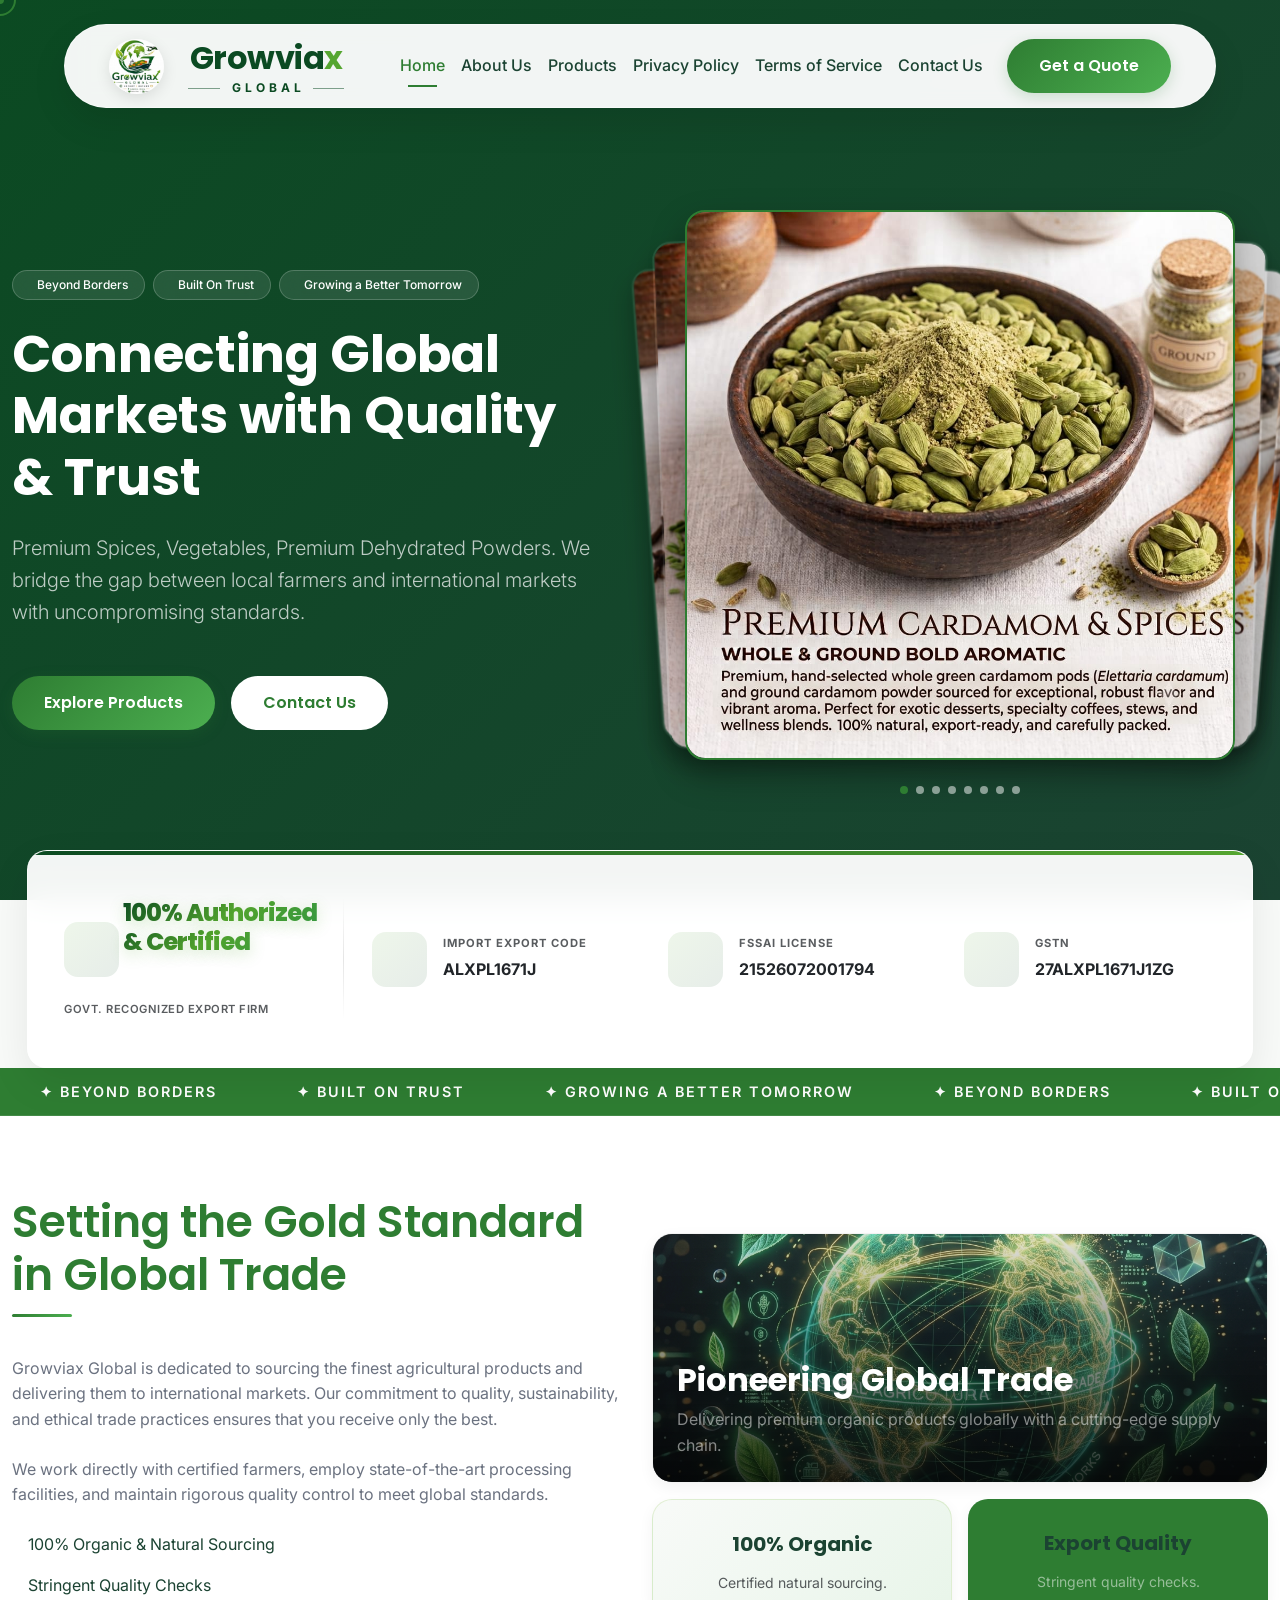
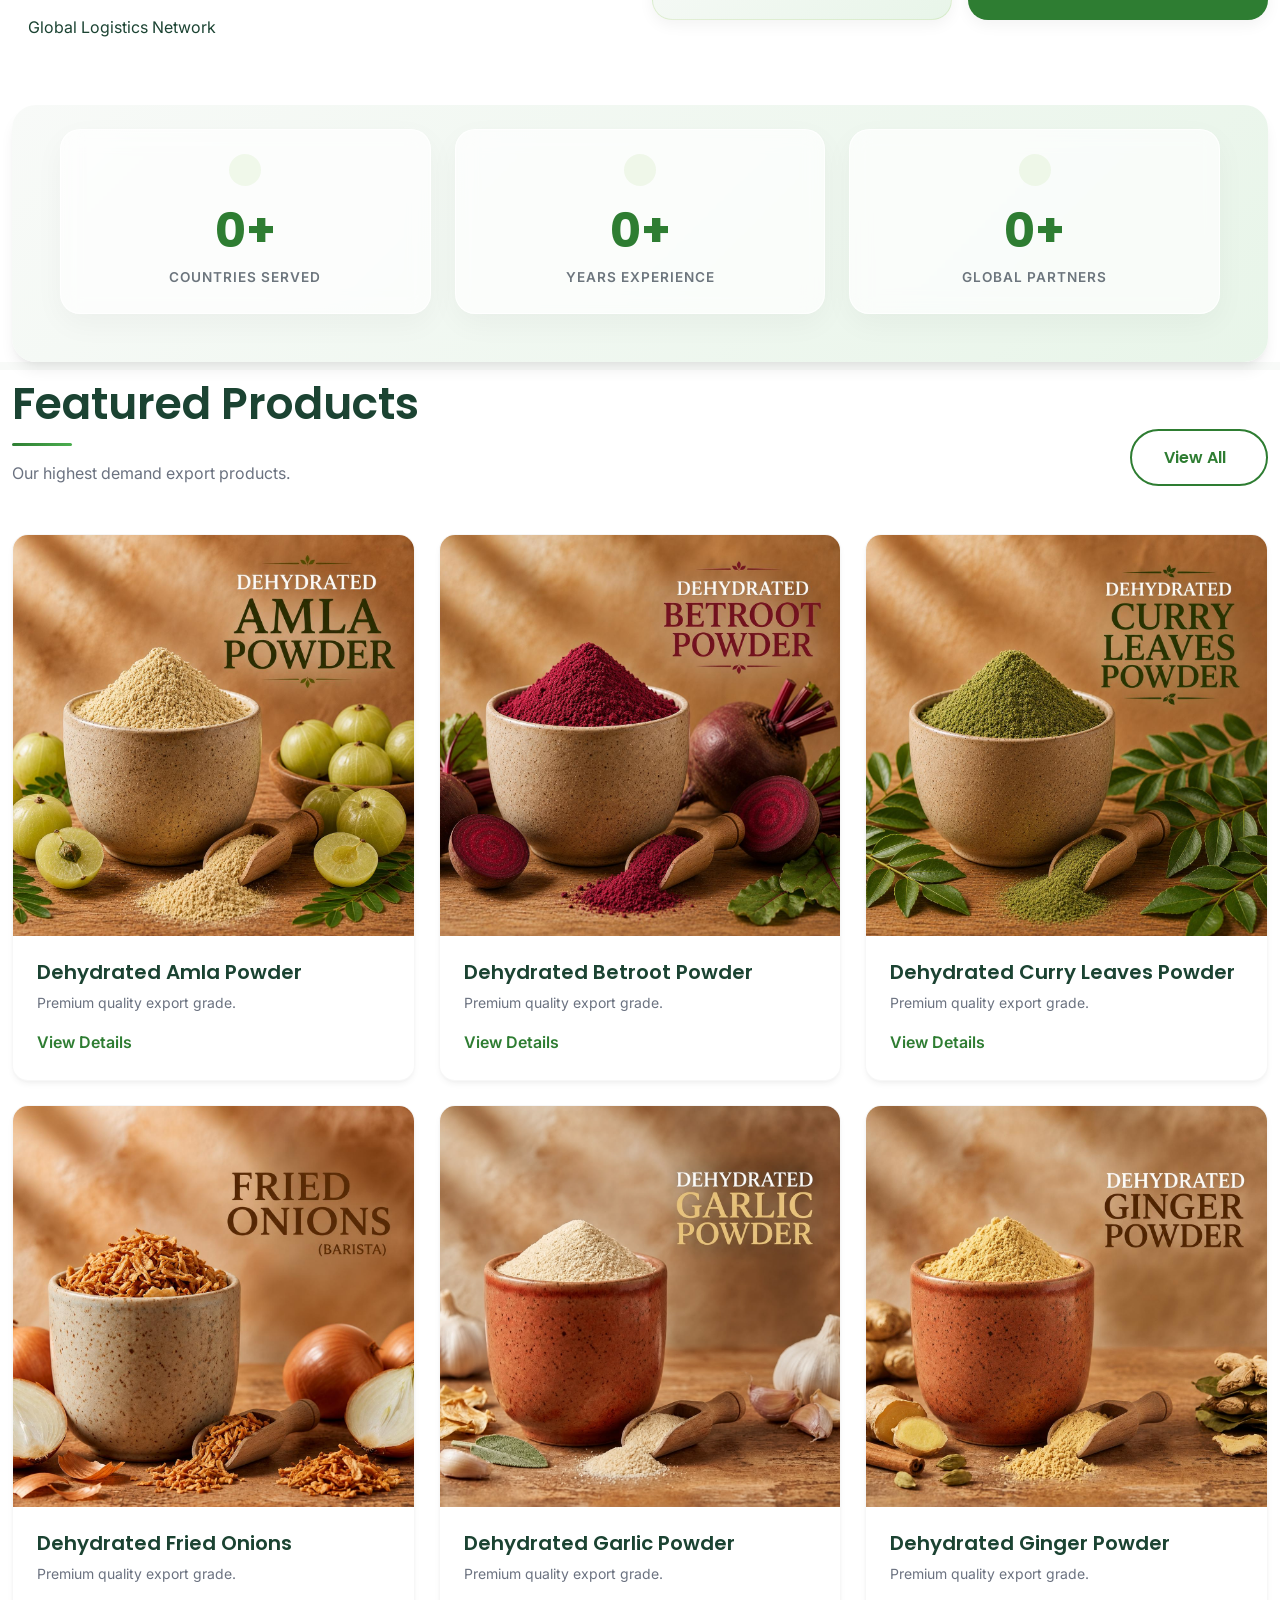
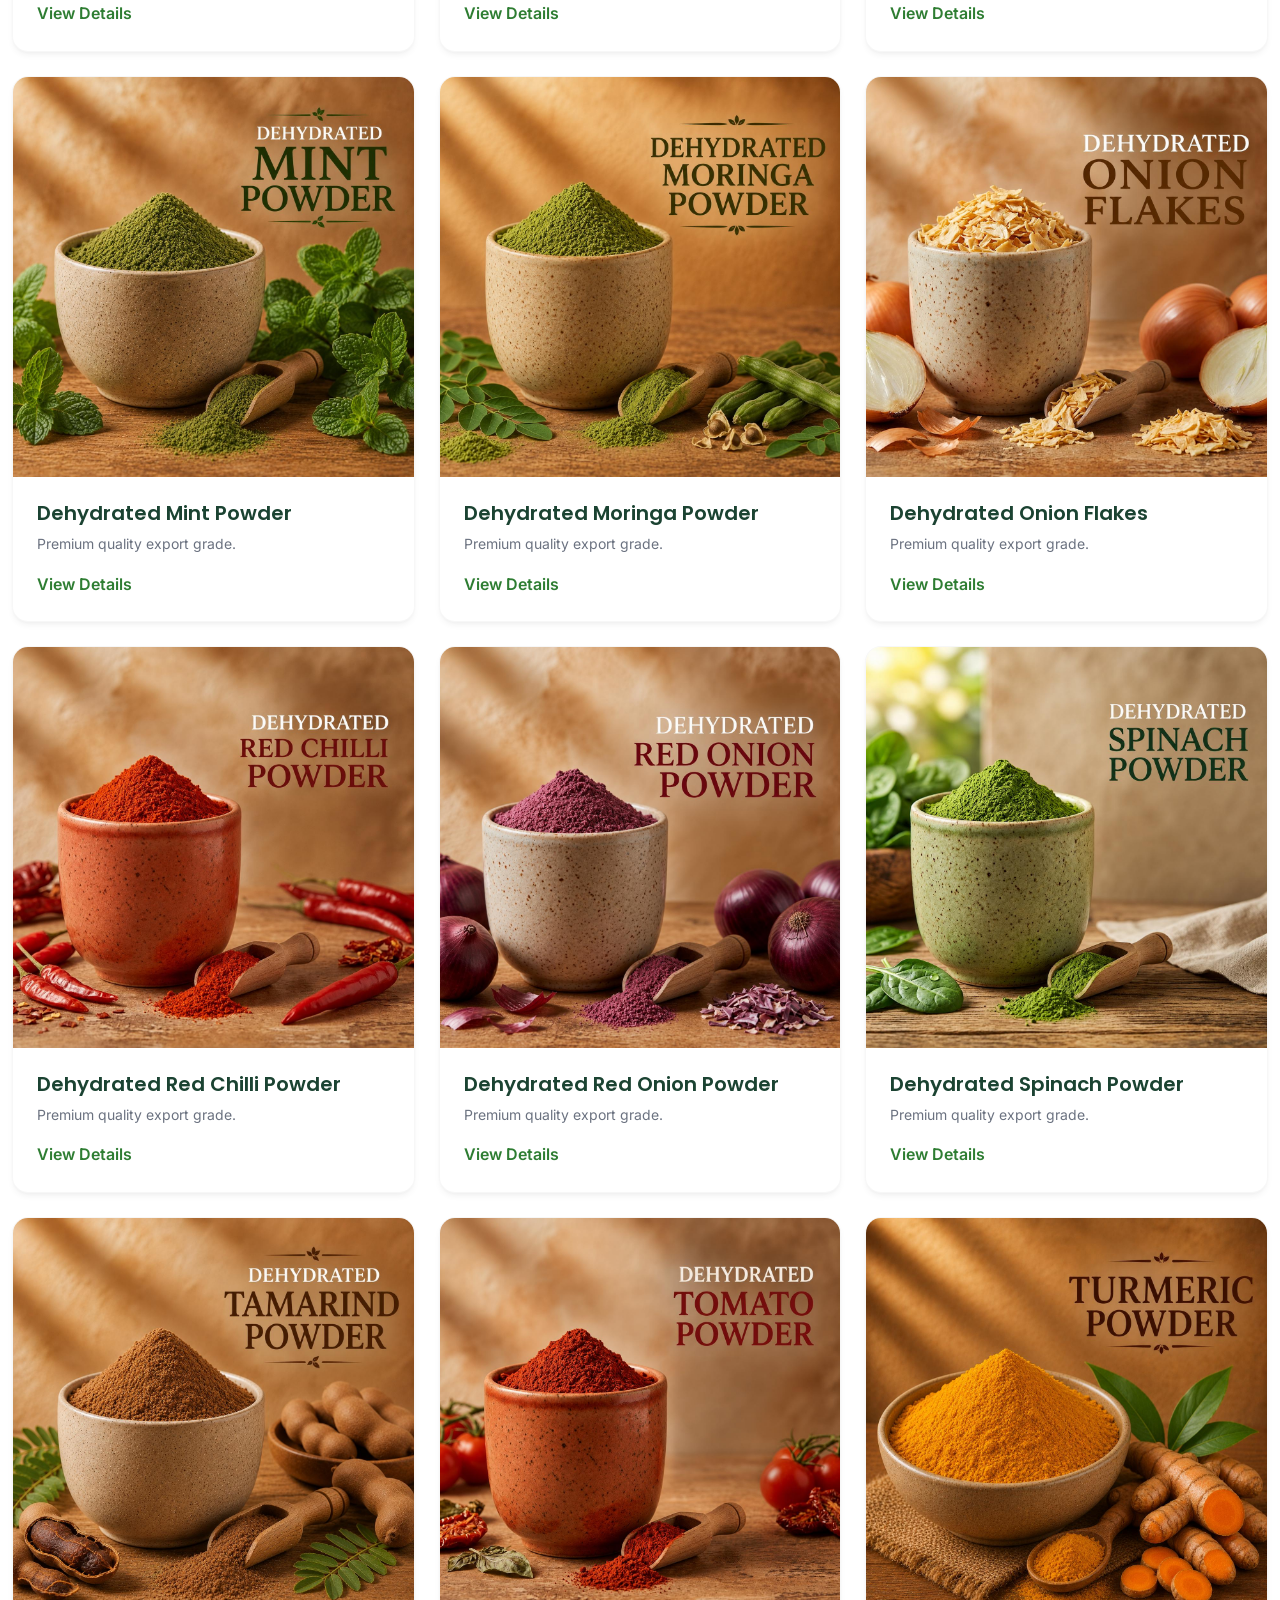
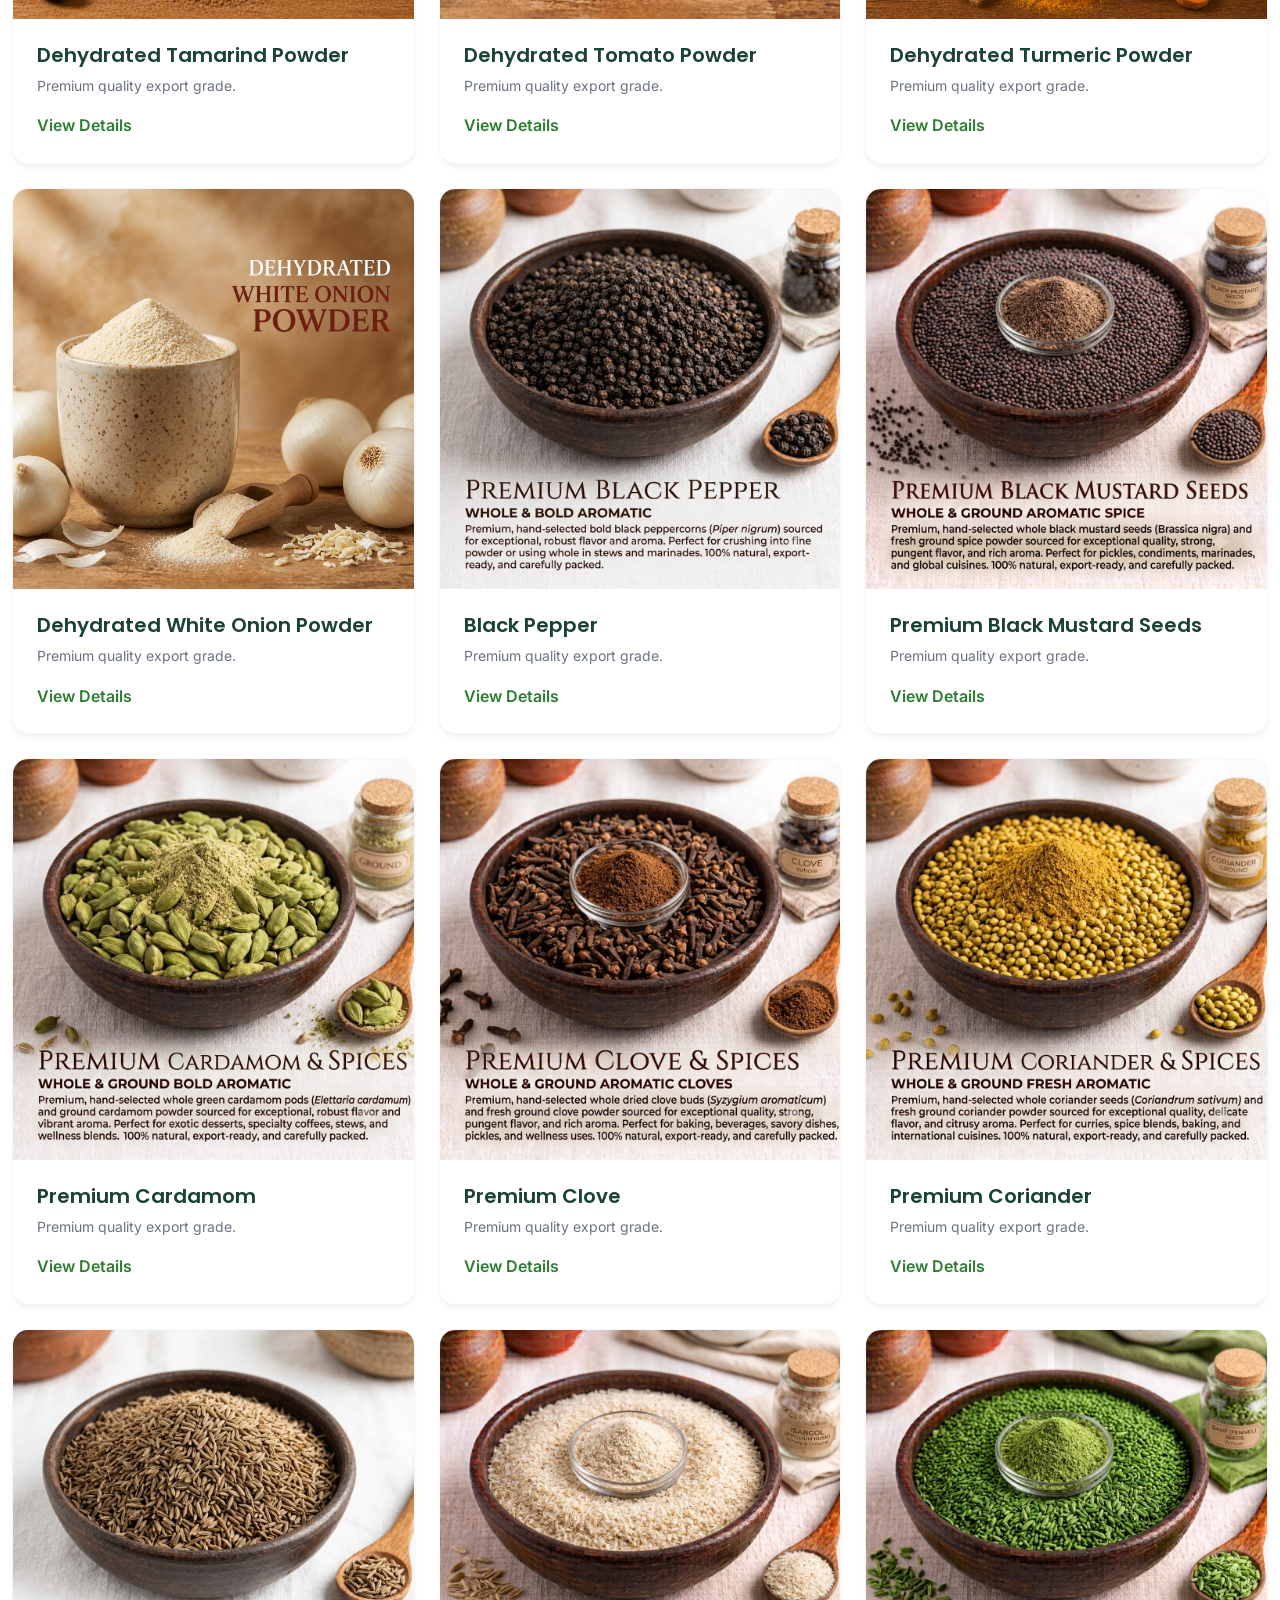
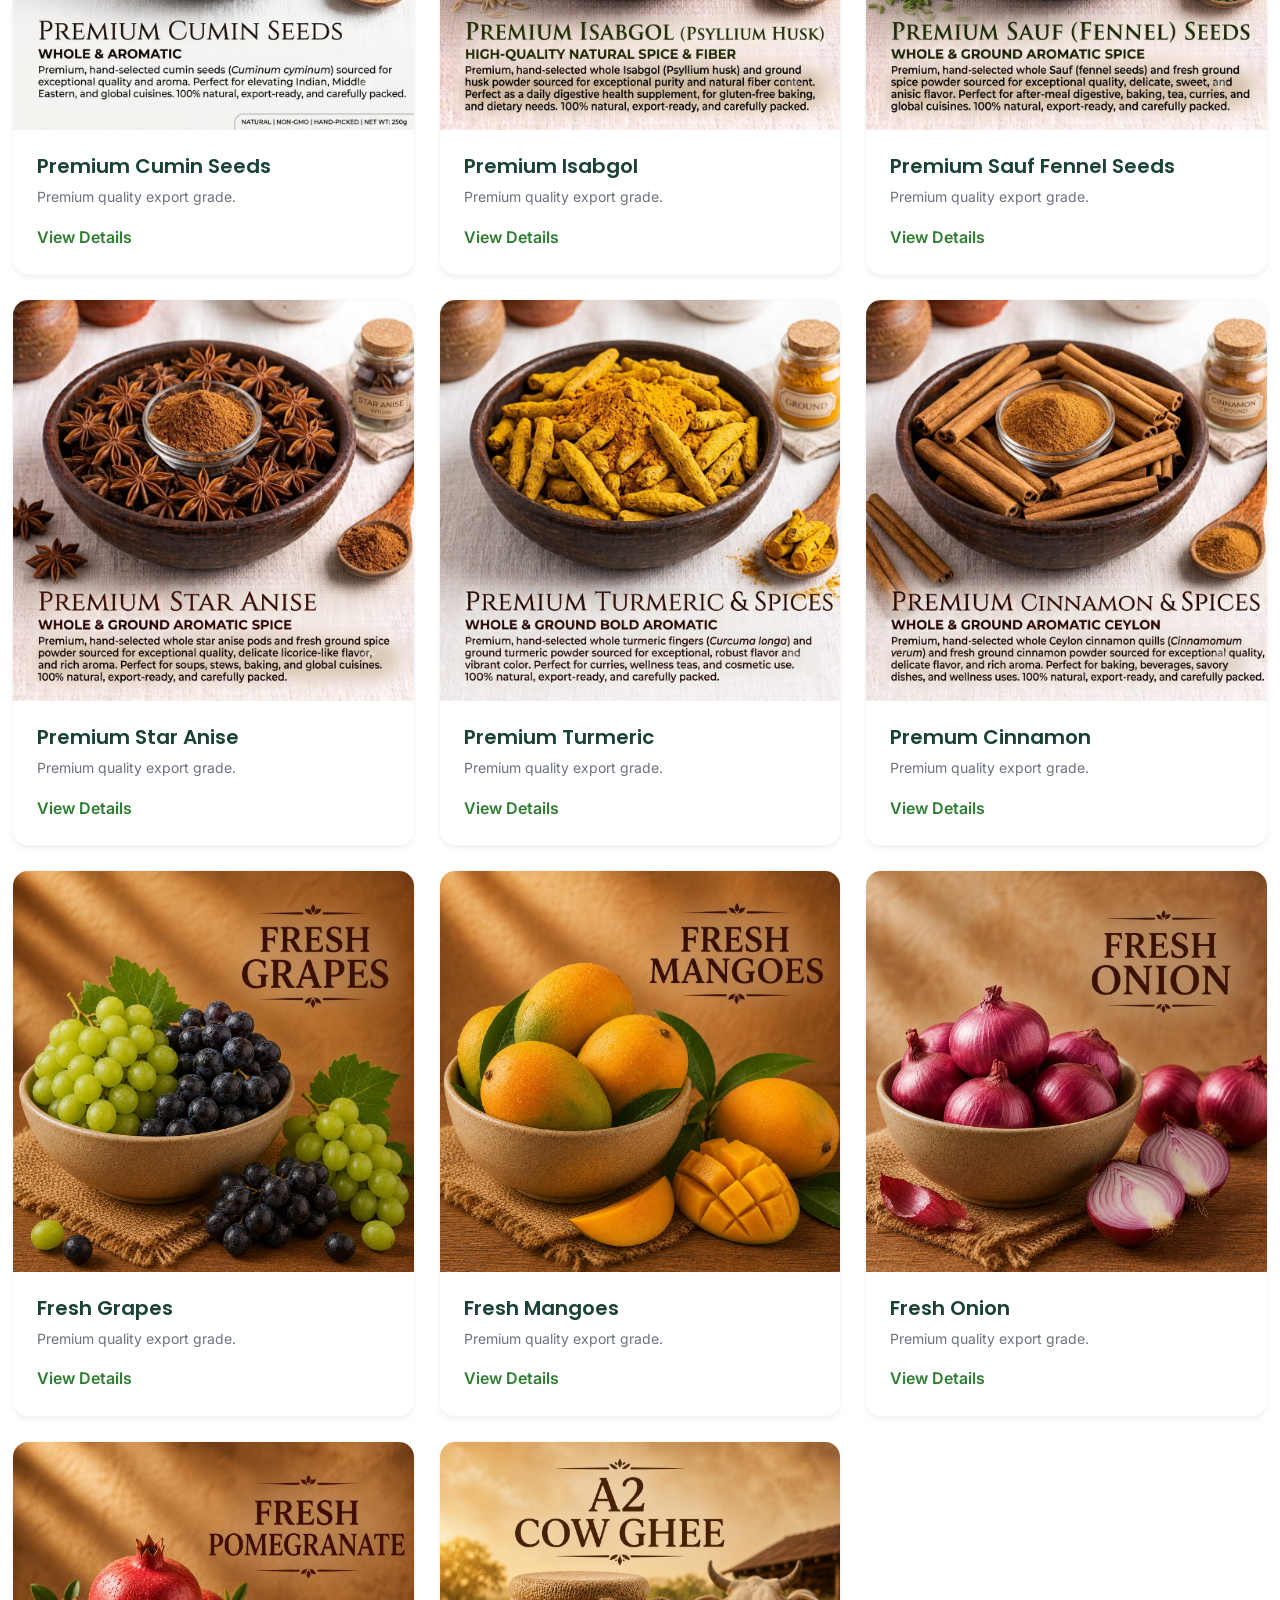
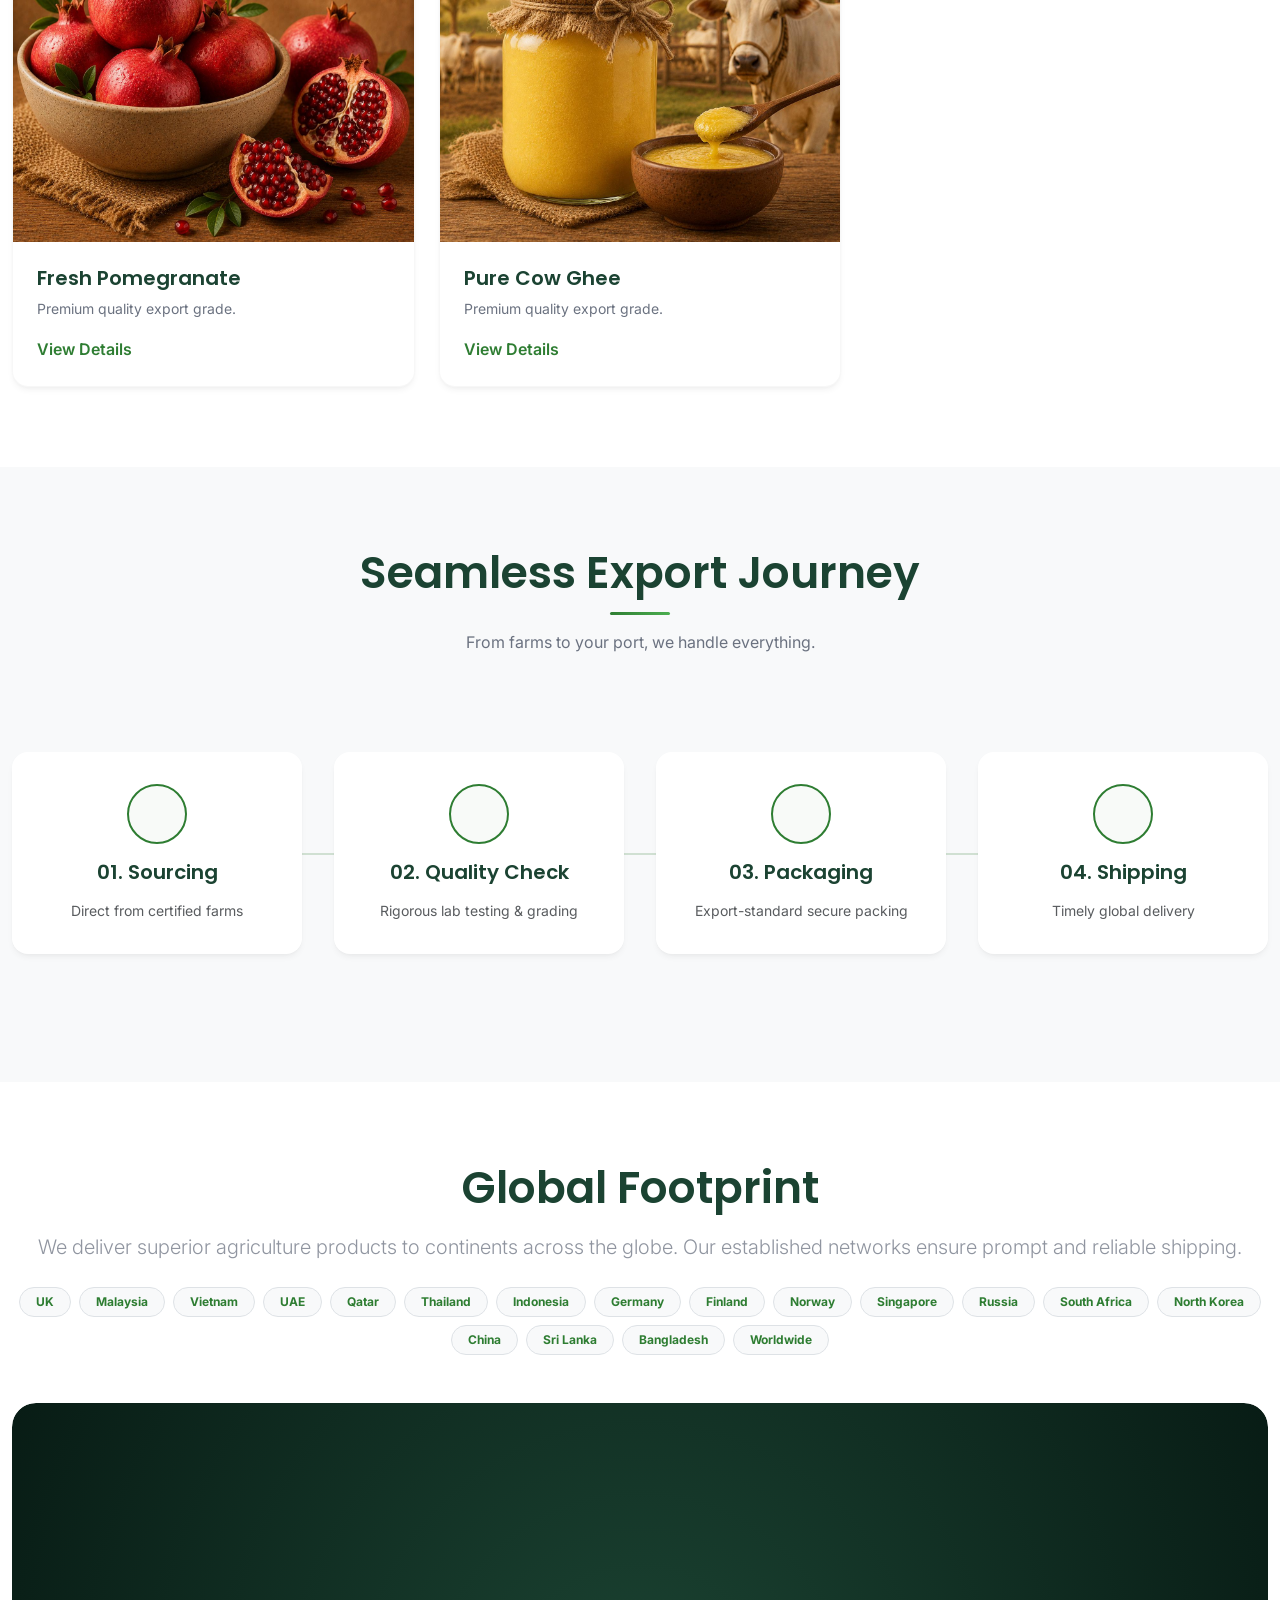
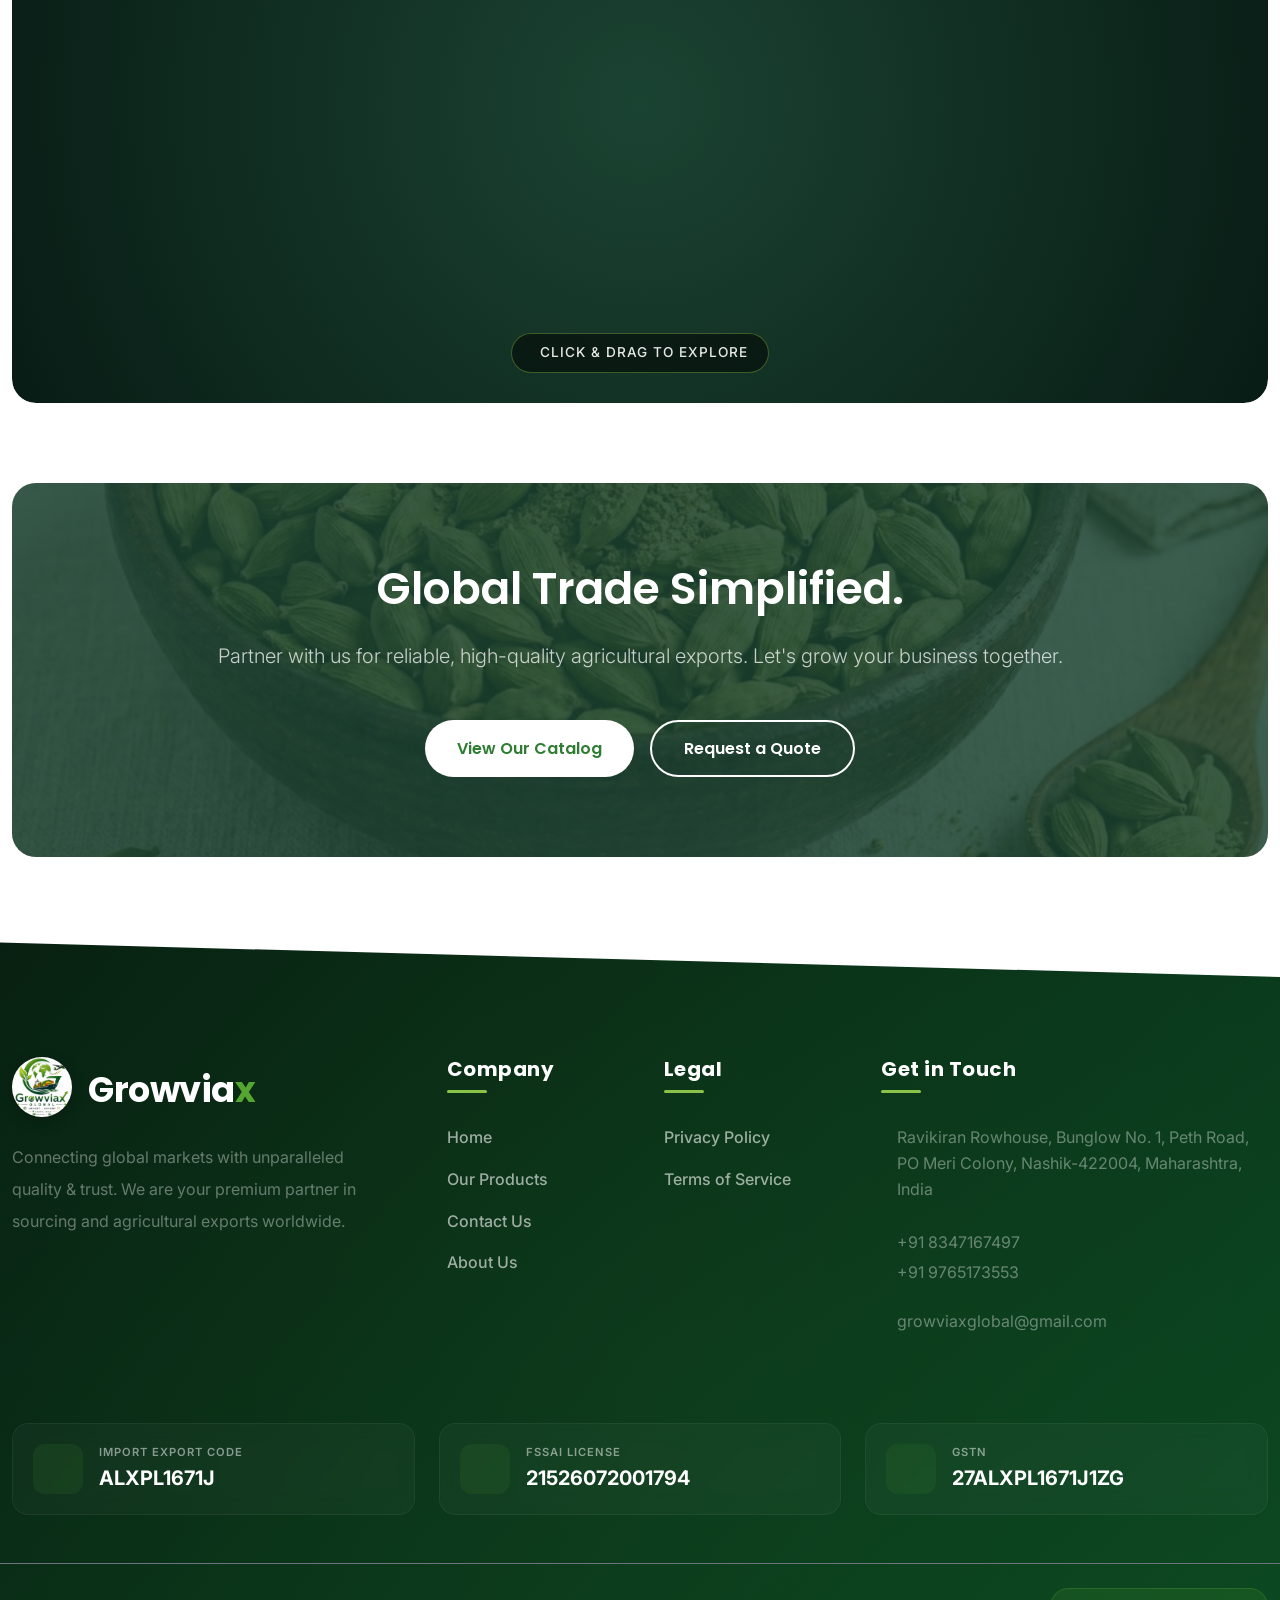
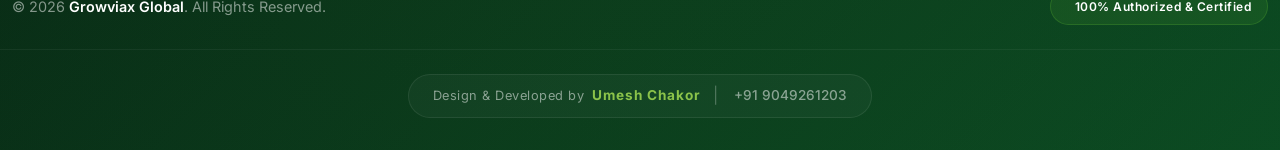
==== index.html @ 52f23d36 "Update product sorting by category, fix responsive footer badges and email button overflow" ====
<!DOCTYPE html>
<html lang="en">

<head>
    <meta charset="UTF-8">
    <meta name="viewport" content="width=device-width, initial-scale=1.0">

    <!-- SEO Meta Tags -->
    <title>Growviax Global - Premium Agricultural Exports | Spices, Dehydrated Products & Dairy</title>
    <meta name="description"
        content="Growviax Global is a premium international corporate export company specializing in high-quality Spices, Honey, Vegetables, Dairy, and Fresh Produce. Connecting global markets with trust.">
    <meta name="keywords"
        content="Export, Spices, Dehydrated Onion, Garlic Powder, Honey, Vegetables, Fresh Produce, Global Trade, Growviax Global, India Export">
    <meta name="author" content="Growviax Global">
    <meta name="robots" content="index, follow, max-image-preview:large, max-snippet:-1, max-video-preview:-1">
    <meta name="language" content="English">
    <link rel="canonical" href="https://www.growviax.com/">

    <!-- Open Graph / Facebook -->
    <meta property="og:type" content="website">
    <meta property="og:url" content="https://www.growviax.com/">
    <meta property="og:title"
        content="Growviax Global - Premium Agricultural Exports | Spices, Dehydrated Products & Dairy">
    <meta property="og:description"
        content="Growviax Global is a premium international corporate export company specializing in high-quality Spices, Honey, Vegetables, Dairy, and Fresh Produce. Connecting global markets with trust.">
    <meta property="og:image" content="https://www.growviax.com/images/logo.jpeg">
    <meta property="og:site_name" content="Growviax Global">

    <!-- Twitter -->
    <meta name="twitter:card" content="summary_large_image">
    <meta name="twitter:url" content="https://www.growviax.com/">
    <meta name="twitter:title"
        content="Growviax Global - Premium Agricultural Exports | Spices, Dehydrated Products & Dairy">
    <meta name="twitter:description"
        content="Growviax Global is a premium international corporate export company specializing in high-quality Spices, Honey, Vegetables, Dairy, and Fresh Produce. Connecting global markets with trust.">
    <meta name="twitter:image" content="https://www.growviax.com/images/logo.jpeg">
    <!-- Favicon placeholder -->
    <link rel="icon" href="images/logo.jpeg" type="image/jpeg">

    <!-- Bootstrap 5 CSS -->
    <link href="https://cdn.jsdelivr.net/npm/bootstrap@5.3.2/dist/css/bootstrap.min.css" rel="stylesheet">

    <!-- FontAwesome / Phosphor Icons -->
    <script src="https://unpkg.com/@phosphor-icons/web"></script>

    <!-- Library CSS -->
    <link rel="stylesheet" href="https://unpkg.com/aos@next/dist/aos.css" />
    <link rel="stylesheet" href="https://cdn.jsdelivr.net/npm/swiper@11/swiper-bundle.min.css" />
    <link rel="stylesheet" href="https://cdn.jsdelivr.net/npm/glightbox/dist/css/glightbox.min.css" />

    <!-- Custom CSS -->
    <link rel="stylesheet" href="css/style.css">
    <link rel="stylesheet" href="css/components.css">
    <link rel="stylesheet" href="css/responsive.css">

    <!-- Inline specific styles for index.html -->
    <style>
        /* Hero Section with Split Layout */
        .hero-section {
            position: relative;
            min-height: 100vh;
            display: flex;
            align-items: center;
            color: var(--white);
            padding-top: 100px;
            overflow: hidden;
            background: linear-gradient(135deg, rgba(11, 74, 34, 1) 0%, rgba(27, 67, 50, 1) 100%);
        }

        .hero-content {
            position: relative;
            z-index: 2;
            padding-right: 2rem;
        }

        /* Swiper Card Slider */
        .hero-swiper {
            width: 100%;
            padding-bottom: 50px;
            margin-top: 20px;
        }

        .hero-swiper .swiper-slide {
            width: 550px;
            max-width: 100vw;
            height: auto;
            border-radius: 20px;
            box-shadow: 0 15px 35px rgba(0, 0, 0, 0.3);
            border: 2px solid rgba(255, 255, 255, 0.1);
            background-color: transparent;
        }

        .hero-swiper .swiper-slide img {
            width: 100%;
            height: auto;
            display: block;
            border-radius: 18px;
        }

        .hero-swiper .swiper-slide-active {
            transform: scale(1.05);
            transition: transform 0.4s ease;
            border: 2px solid var(--primary-green);
        }

        .swiper-pagination-bullet {
            background: var(--white);
            opacity: 0.5;
        }

        .swiper-pagination-bullet-active {
            opacity: 1;
            background: var(--primary-green);
        }

        .hero-content {
            max-width: 800px;
        }

        /* About Section */
        .about-image {
            position: relative;
            border-radius: var(--border-radius-lg);
            overflow: visible;
        }

        .experience-badge {
            position: absolute;
            bottom: -20px;
            right: -20px;
            background: var(--primary-green);
            color: var(--white);
            padding: 2rem;
            border-radius: var(--border-radius);
            box-shadow: var(--shadow-lg);
            z-index: 2;
        }

        /* Stats Section */
        .stats-section {
            background: var(--light-gradient);
            border-radius: var(--border-radius-lg);
            padding: 3rem;
            margin-top: -50px;
            position: relative;
            z-index: 3;
            box-shadow: var(--shadow-md);
        }

        .stat-item h3 {
            font-size: 3rem;
            color: var(--primary-green);
            margin-bottom: 0.5rem;
        }

        /* Export Journey */
        .timeline-container {
            display: flex;
            justify-content: space-between;
            position: relative;
            padding: 3rem 0;
            flex-wrap: wrap;
            gap: 2rem;
        }

        .timeline-container::before {
            content: '';
            position: absolute;
            top: 50%;
            left: 5%;
            width: 90%;
            height: 2px;
            background: var(--primary-green);
            opacity: 0.2;
            z-index: 0;
            display: none;
            /* Only show on desktop */
        }

        @media (min-width: 992px) {
            .timeline-container::before {
                display: block;
            }

            .timeline-step {
                flex: 1;
            }
        }

        .timeline-step {
            position: relative;
            z-index: 1;
            background: var(--white);
            padding: 2rem;
            border-radius: var(--border-radius);
            text-align: center;
            box-shadow: var(--shadow-sm);
            width: 100%;
        }

        .step-icon {
            width: 60px;
            height: 60px;
            background: var(--light-gray);
            border-radius: 50%;
            display: flex;
            align-items: center;
            justify-content: center;
            margin: 0 auto 1rem;
            color: var(--primary-green);
            font-size: 1.5rem;
            border: 2px solid var(--primary-green);
        }

        /* Map Section */
        .map-wrapper {
            border-radius: var(--border-radius-lg);
            overflow: hidden;
            box-shadow: var(--shadow-md);
            background: var(--white);
            padding: 2rem;
        }

        /* CTA Section */
        .cta-section {
            background: url('images/cta-bg.jpeg') center/cover;
            position: relative;
            border-radius: var(--border-radius-lg);
            overflow: hidden;
            margin: var(--section-padding) 0;
            color: var(--white);
        }

        .cta-overlay {
            position: absolute;
            top: 0;
            left: 0;
            width: 100%;
            height: 100%;
            background: rgba(27, 67, 50, 0.85);
        }

        .cta-content {
            position: relative;
            z-index: 2;
            padding: 5rem 2rem;
            text-align: center;
        }

        /* Globe Hint Animations */
        @keyframes pulseHint {
            0% {
                box-shadow: 0 0 0 0 rgba(139, 195, 74, 0.5);
            }

            70% {
                box-shadow: 0 0 0 15px rgba(139, 195, 74, 0);
            }

            100% {
                box-shadow: 0 0 0 0 rgba(139, 195, 74, 0);
            }
        }

        @keyframes swipeAnim {
            0% {
                transform: translateX(0px) rotate(0deg);
            }

            25% {
                transform: translateX(-5px) rotate(-10deg);
            }

            75% {
                transform: translateX(5px) rotate(10deg);
            }

            100% {
                transform: translateX(0px) rotate(0deg);
            }
        }

        /* Infinite Marquee */
        .marquee-wrapper {
            width: 100%;
            overflow: hidden;
            background: var(--primary-green);
            color: var(--white);
            padding: 12px 0;
            display: flex;
            align-items: center;
            border-bottom: 1px solid rgba(255, 255, 255, 0.1);
        }

        .marquee-content {
            display: flex;
            white-space: nowrap;
            animation: marquee 25s linear infinite;
        }

        .marquee-item {
            font-family: 'Inter', sans-serif;
            font-weight: 600;
            font-size: 0.9rem;
            letter-spacing: 2px;
            padding: 0 40px;
            display: inline-block;
        }

        @keyframes marquee {
            0% {
                transform: translateX(0);
            }

            100% {
                transform: translateX(-50%);
            }
        }

        /* Custom Magnetic Cursor */
        @media (pointer: fine) {

            body,
            a,
            button,
            .swiper-slide {
                cursor: none !important;
            }
        }

        .custom-cursor {
            position: fixed;
            top: 0;
            left: 0;
            width: 8px;
            height: 8px;
            background-color: var(--primary-green);
            border-radius: 50%;
            pointer-events: none;
            z-index: 9999;
            transform: translate(-50%, -50%);
            transition: width 0.2s, height 0.2s, background-color 0.2s;
        }

        .custom-cursor-follower {
            position: fixed;
            top: 0;
            left: 0;
            width: 32px;
            height: 32px;
            border: 2px solid var(--primary-green);
            border-radius: 50%;
            pointer-events: none;
            z-index: 9998;
            transform: translate(-50%, -50%);
            transition: width 0.3s, height 0.3s, border-color 0.3s, background-color 0.3s;
            transition-timing-function: ease-out;
        }

        .custom-cursor.hovering {
            background-color: transparent;
        }

        .custom-cursor-follower.hovering {
            width: 60px;
            height: 60px;
            background-color: rgba(85, 166, 48, 0.2);
            border-color: transparent;
        }

        @media (max-width: 991px) {

            .custom-cursor,
            .custom-cursor-follower {
                display: none !important;
            }

            body,
            a,
            button,
            .swiper-slide {
                cursor: auto !important;
            }
        }

        /* Premium Trust Banner */
        .trust-banner-wrapper {
            position: relative;
            z-index: 10;
            margin-top: -50px;
            padding: 0 15px;
        }

        .trust-banner-card {
            background: rgba(255, 255, 255, 0.95);
            backdrop-filter: blur(15px);
            border-radius: 20px;
            box-shadow: 0 15px 40px rgba(0, 0, 0, 0.08);
            border: 1px solid rgba(255, 255, 255, 0.6);
            padding: 2rem;
            transition: transform 0.4s cubic-bezier(0.175, 0.885, 0.32, 1.275), box-shadow 0.4s ease;
            position: relative;
            overflow: hidden;
        }

        .trust-banner-card::before {
            content: '';
            position: absolute;
            top: 0;
            left: 0;
            width: 100%;
            height: 4px;
            background: linear-gradient(90deg, #0b4a22, #55a630);
        }

        .trust-banner-card:hover {
            transform: translateY(-8px);
            box-shadow: 0 25px 50px rgba(0, 0, 0, 0.12);
        }

        .trust-item {
            transition: all 0.3s ease;
            padding: 1rem;
            border-radius: 12px;
            background: transparent;
            height: 100%;
        }

        .trust-item:hover {
            background: rgba(85, 166, 48, 0.04);
            transform: scale(1.03);
        }

        .trust-icon-box {
            width: 55px;
            height: 55px;
            background: linear-gradient(135deg, rgba(85, 166, 48, 0.1) 0%, rgba(11, 74, 34, 0.1) 100%);
            color: #55a630;
            border-radius: 14px;
            display: flex;
            align-items: center;
            justify-content: center;
            font-size: 1.75rem;
            transition: all 0.4s ease;
            flex-shrink: 0;
        }

        .trust-item:hover .trust-icon-box,
        .trust-title-area:hover .trust-icon-box {
            background: linear-gradient(135deg, #0b4a22 0%, #55a630 100%);
            color: white;
            box-shadow: 0 10px 20px rgba(85, 166, 48, 0.3);
            transform: rotate(5deg) scale(1.1);
        }

        .trust-title-area {
            position: relative;
            transition: all 0.3s ease;
            padding: 1rem;
            border-radius: 12px;
        }

        .trust-title-area:hover {
            background: rgba(85, 166, 48, 0.04);
            transform: scale(1.03);
        }

        .trust-title-area::after {
            content: '';
            position: absolute;
            right: 0;
            top: 10%;
            height: 80%;
            width: 1px;
            background: linear-gradient(to bottom, rgba(0, 0, 0, 0) 0%, rgba(0, 0, 0, 0.1) 50%, rgba(0, 0, 0, 0) 100%);
        }

        @media (max-width: 991px) {
            .trust-title-area::after {
                display: none;
            }

            .trust-banner-wrapper {
                margin-top: -30px;
            }

            .trust-banner-card {
                padding: 1.5rem;
            }
        }

        .premium-text-gradient {
            background: linear-gradient(135deg, #0b4a22 0%, #55a630 50%, #2b9348 100%);
            -webkit-background-clip: text;
            -webkit-text-fill-color: transparent;
            background-clip: text;
            color: transparent;
            text-shadow: 0px 4px 15px rgba(85, 166, 48, 0.25);
            display: inline-block;
            font-family: 'Poppins', sans-serif;
            font-weight: 800 !important;
            letter-spacing: -1px;
            line-height: 1.2;
        }
    </style>
</head>

<body>

    <!-- Custom Cursor -->
    <div class="custom-cursor"></div>
    <div class="custom-cursor-follower"></div>

    <!-- Preloader -->
    <div id="preloader">
        <div class="loader"></div>
    </div>

    <!-- Header / Navigation -->
    <header class="navbar-custom navbar navbar-expand-lg">
        <div class="container">
            <a class="navbar-brand d-flex align-items-center gap-3" href="index.html">
                <img src="images/logo.jpeg" alt="Growviax Global Logo"
                    style="width: 55px; height: 55px; object-fit: cover; border-radius: 50%; box-shadow: 0 4px 15px rgba(0,0,0,0.1);">
                <div class="d-flex flex-column justify-content-center lh-1 mt-1 pe-2" style="min-width: 180px;">
                    <span class="fw-bold text-center"
                        style="font-family: 'Poppins', sans-serif; font-size: 2.0rem; letter-spacing: -0.5px;">
                        <span style="color: #0b4a22;">Gr</span><span
                            style="position: relative; display: inline-block; color: #0b4a22;">o<i
                                class="ph-fill ph-leaf"
                                style="position: absolute; top: 50%; left: 50%; transform: translate(-50%, -50%) rotate(-45deg); font-size: 0.45em; color: #55a630;"></i></span><span
                            style="color: #0b4a22;">wvia</span><span style="color: #55a630; position: relative;">x<i
                                class="ph-bold ph-arrow-up-right"
                                style="position: absolute; top: 0px; right: -14px; font-size: 0.55em;"></i></span>
                    </span>
                    <div class="d-flex align-items-center justify-content-center w-100 mt-2" style="gap: 8px;">
                        <i class="ph-fill ph-leaf"
                            style="font-size: 0.55rem; color: #55a630; transform: rotate(90deg);"></i>
                        <div style="height: 1px; flex-grow: 1; background-color: #0b4a22; opacity: 0.5;"></div>
                        <span
                            style="font-family: 'Inter', sans-serif; font-size: 0.75rem; letter-spacing: 4px; color: #0b4a22; font-weight: 700; padding-left: 4px; line-height: 1;">GLOBAL</span>
                        <div style="height: 1px; flex-grow: 1; background-color: #0b4a22; opacity: 0.5;"></div>
                        <i class="ph-fill ph-leaf"
                            style="font-size: 0.55rem; color: #55a630; transform: scaleX(-1) rotate(90deg);"></i>
                    </div>
                </div>
            </a>
            <button class="navbar-toggler" type="button" data-bs-toggle="collapse" data-bs-toggle="collapse"
                data-bs-target="#navbarNav" aria-controls="navbarNav" aria-expanded="false"
                aria-label="Toggle navigation">
                <i class="ph ph-list" style="font-size: 1.8rem;"></i>
            </button>
            <div class="collapse navbar-collapse" id="navbarNav">
                <ul class="navbar-nav mx-auto">
                    <li class="nav-item">
                        <a class="nav-link active" href="index.html">Home</a>
                    </li>
                    <li class="nav-item">
                        <a class="nav-link" href="about.html">About Us</a>
                    </li>
                    <li class="nav-item">
                        <a class="nav-link" href="products.html">Products</a>
                    </li>
                    <li class="nav-item d-none"><a class="nav-link" href="videos.html">Videos</a></li>
                    <li class="nav-item"><a class="nav-link" href="privacy-policy.html">Privacy Policy</a></li>
                    <li class="nav-item"><a class="nav-link" href="terms-of-service.html">Terms of Service</a></li>
                    <li class="nav-item">
                        <a class="nav-link" href="contact.html">Contact Us</a>
                    </li>
                </ul>
                <div class="d-flex align-items-center gap-3">
                    <a href="contact.html" class="btn-custom btn-primary-custom d-none d-lg-flex">Get a Quote</a>
                </div>
            </div>
        </div>
    </header>

    <!-- Hero Section -->
    <section class="hero-section">
        <div class="container w-100">
            <div class="row align-items-center">
                <!-- Left Side: Text Content -->
                <div class="col-lg-6 mb-5 mb-lg-0">
                    <div class="hero-content pe-lg-4">
                        <div class="hero-anim d-flex flex-wrap gap-2 mb-4">
                            <span class="badge rounded-pill" style="background: rgba(255,255,255,0.1); border: 1px solid rgba(255,255,255,0.2); backdrop-filter: blur(10px); padding: 8px 16px; font-weight: 500; font-family: 'Inter', sans-serif;"><i class="ph-fill ph-globe-hemisphere-east me-2" style="color: #8BC34A;"></i>Beyond Borders</span>
                            <span class="badge rounded-pill" style="background: rgba(255,255,255,0.1); border: 1px solid rgba(255,255,255,0.2); backdrop-filter: blur(10px); padding: 8px 16px; font-weight: 500; font-family: 'Inter', sans-serif;"><i class="ph-fill ph-shield-check me-2" style="color: #8BC34A;"></i>Built On Trust</span>
                            <span class="badge rounded-pill" style="background: rgba(255,255,255,0.1); border: 1px solid rgba(255,255,255,0.2); backdrop-filter: blur(10px); padding: 8px 16px; font-weight: 500; font-family: 'Inter', sans-serif;"><i class="ph-fill ph-plant me-2" style="color: #8BC34A;"></i>Growing a Better Tomorrow</span>
                        </div>
                        <h1 class="hero-anim text-white" style="font-size: clamp(2.5rem, 4vw, 4rem);">Connecting Global
                            Markets with Quality & Trust</h1>
                        <p class="lead hero-anim mt-4 mb-5 text-light opacity-75">Premium Spices, Vegetables, Premium
                            Dehydrated Powders. We bridge the gap between local farmers and international markets with
                            uncompromising
                            standards.</p>
                        <div class="hero-anim d-flex flex-wrap gap-3">
                            <a href="products.html" class="btn-custom btn-primary-custom">Explore Products</a>
                            <a href="contact.html" class="btn-custom btn-white">Contact Us</a>
                        </div>
                    </div>
                </div>

                <!-- Right Side: Swiper Card Slider -->
                <div class="col-lg-6">
                    <div class="swiper hero-swiper">
                        <div class="swiper-wrapper">
                            <div class="swiper-slide"><img src="images/cta-bg.jpeg" alt="Promo 1"></div>
                            <div class="swiper-slide"><img src="images/cta-bg1.jpeg" alt="Promo 2"></div>
                            <div class="swiper-slide"><img src="images/cta-bg2.jpeg" alt="Promo 3"></div>
                            <div class="swiper-slide"><img src="images/cta-bg3.jpeg" alt="Promo 4"></div>
                            <div class="swiper-slide"><img src="images/cta-bg4.jpeg" alt="Promo 5"></div>
                            <div class="swiper-slide"><img src="images/cta-bg5.jpeg" alt="Promo 6"></div>
                            <div class="swiper-slide"><img src="images/cta-bg6.jpeg" alt="Promo 7"></div>
                            <div class="swiper-slide"><img src="images/cta-bg8.jpeg" alt="Promo 8"></div>
                        </div>
                        <div class="swiper-pagination"></div>
                    </div>
                </div>
            </div>
        </div>
    </section>

    <!-- Trust & Authorization Banner -->
    <section class="trust-banner-wrapper">
        <div class="container">
            <div class="trust-banner-card">
                <div class="row align-items-center g-4">
                    <div class="col-lg-3 col-md-12 text-center text-lg-start trust-title-area pe-lg-4">
                        <div class="d-inline-flex align-items-center justify-content-center mb-3 trust-icon-box">
                            <i class="ph-fill ph-certificate"></i>
                        </div>
                        <h4 class="mb-0 premium-text-gradient">100% Authorized <br>& Certified</h4>
                        <p class="text-muted small mb-0 mt-2 fw-semibold"
                            style="letter-spacing: 0.5px; text-transform: uppercase; font-size: 0.7rem;">Govt.
                            recognized export firm</p>
                    </div>
                    <div class="col-lg-9">
                        <div class="row g-4">
                            <div class="col-md-4">
                                <div
                                    class="trust-item d-flex align-items-center justify-content-center justify-content-md-start gap-3">
                                    <div class="trust-icon-box">
                                        <i class="ph-fill ph-globe-hemisphere-west"></i>
                                    </div>
                                    <div class="text-start">
                                        <span class="d-block text-muted text-uppercase fw-bold"
                                            style="font-size: 0.7rem; letter-spacing: 1px;">Import Export Code</span>
                                        <span class="d-block fw-bold text-dark fs-6 mt-1">ALXPL1671J</span>
                                    </div>
                                </div>
                            </div>
                            <div class="col-md-4">
                                <div
                                    class="trust-item d-flex align-items-center justify-content-center justify-content-md-start gap-3">
                                    <div class="trust-icon-box">
                                        <i class="ph-fill ph-shield-check"></i>
                                    </div>
                                    <div class="text-start">
                                        <span class="d-block text-muted text-uppercase fw-bold"
                                            style="font-size: 0.7rem; letter-spacing: 1px;">FSSAI License</span>
                                        <span class="d-block fw-bold text-dark fs-6 mt-1">21526072001794</span>
                                    </div>
                                </div>
                            </div>
                            <div class="col-md-4">
                                <div
                                    class="trust-item d-flex align-items-center justify-content-center justify-content-md-start gap-3">
                                    <div class="trust-icon-box">
                                        <i class="ph-fill ph-receipt"></i>
                                    </div>
                                    <div class="text-start">
                                        <span class="d-block text-muted text-uppercase fw-bold"
                                            style="font-size: 0.7rem; letter-spacing: 1px;">GSTN</span>
                                        <span class="d-block fw-bold text-dark fs-6 mt-1">27ALXPL1671J1ZG</span>
                                    </div>
                                </div>
                            </div>
                        </div>
                    </div>
                </div>
            </div>
        </div>
    </section>

    <!-- Infinite Marquee Banner -->
    <div class="marquee-wrapper">
        <div class="marquee-content">
            <!-- First Set -->
            <span class="marquee-item">✦ BEYOND BORDERS</span>
            <span class="marquee-item">✦ BUILT ON TRUST</span>
            <span class="marquee-item">✦ GROWING A BETTER TOMORROW</span>
            <span class="marquee-item">✦ BEYOND BORDERS</span>
            <span class="marquee-item">✦ BUILT ON TRUST</span>
            <span class="marquee-item">✦ GROWING A BETTER TOMORROW</span>
            <!-- Second Set (Duplicate for seamless loop) -->
            <span class="marquee-item">✦ BEYOND BORDERS</span>
            <span class="marquee-item">✦ BUILT ON TRUST</span>
            <span class="marquee-item">✦ GROWING A BETTER TOMORROW</span>
            <span class="marquee-item">✦ BEYOND BORDERS</span>
            <span class="marquee-item">✦ BUILT ON TRUST</span>
            <span class="marquee-item">✦ GROWING A BETTER TOMORROW</span>
        </div>
    </div>

    <!-- About & Stats Section -->
    <section class="section-padding pb-0 bg-white">
        <div class="container">
            <div class="row align-items-center mb-5">
                <div class="col-lg-6 mb-5 mb-lg-0 pr-lg-5" data-aos="fade-right">
                    <div class="section-title text-start mb-4">
                        <h2 class="text-primary">Setting the Gold Standard in Global Trade</h2>
                    </div>
                    <p>Growviax Global is dedicated to sourcing the finest agricultural products and delivering them to
                        international markets. Our commitment to quality, sustainability, and ethical trade practices
                        ensures that you receive only the best.</p>
                    <p>We work directly with certified farmers, employ state-of-the-art processing facilities, and
                        maintain rigorous quality control to meet global standards.</p>
                    <ul class="list-unstyled mt-4">
                        <li class="mb-3 d-flex align-items-center"><i class="ph-fill ph-check-circle text-primary me-3"
                                style="font-size:1.5rem;"></i> 100% Organic & Natural Sourcing</li>
                        <li class="mb-3 d-flex align-items-center"><i class="ph-fill ph-check-circle text-primary me-3"
                                style="font-size:1.5rem;"></i> Stringent Quality Checks</li>
                        <li class="mb-3 d-flex align-items-center"><i class="ph-fill ph-check-circle text-primary me-3"
                                style="font-size:1.5rem;"></i> Global Logistics Network</li>
                    </ul>
                </div>
                <div class="col-lg-6" data-aos="fade-left">
                    <div class="row g-3">
                        <!-- Large Box with Image Background -->
                        <div class="col-12">
                            <div class="p-4 position-relative overflow-hidden bento-card" style="border-radius: 20px; border: 1px solid rgba(0,0,0,0.05); min-height: 250px; display: flex; flex-direction: column; justify-content: flex-end;">
                                <div class="position-absolute top-0 start-0 w-100 h-100" style="background: url('images/modern_global_trade.png') center/cover; opacity: 0.9;"></div>
                                <div class="position-absolute top-0 start-0 w-100 h-100" style="background: linear-gradient(to top, rgba(0,0,0,0.8), rgba(0,0,0,0.1));"></div>
                                <div class="position-relative z-1">
                                    <h3 class="text-white fw-bold mb-2">Pioneering Global Trade</h3>
                                    <p class="text-white-50 mb-0">Delivering premium organic products globally with a cutting-edge supply chain.</p>
                                </div>
                            </div>
                        </div>
                        
                        <!-- Two Smaller Boxes -->
                        <div class="col-sm-6">
                            <div class="p-4 h-100 bento-card text-center" style="background: var(--light-gradient); border-radius: 20px; border: 1px solid rgba(139,195,74,0.2);">
                                <div class="mb-2"><i class="ph-fill ph-leaf text-primary" style="font-size: 2.5rem;"></i></div>
                                <h5 class="fw-bold">100% Organic</h5>
                                <p class="text-muted small mb-0">Certified natural sourcing.</p>
                            </div>
                        </div>
                        <div class="col-sm-6">
                            <div class="p-4 h-100 bento-card text-center text-white" style="background: var(--primary-green); border-radius: 20px;">
                                <div class="mb-2"><i class="ph-fill ph-shield-check" style="font-size: 2.5rem;"></i></div>
                                <h5 class="fw-bold">Export Quality</h5>
                                <p class="text-white-50 small mb-0">Stringent quality checks.</p>
                            </div>
                        </div>
                    </div>
                </div>
            </div>

            <!-- Stats -->
            <div class="stats-section mt-5 pt-4 mb-2">
                <div class="row text-center justify-content-center g-4">
                    <div class="col-lg-4 col-md-4 col-sm-12">
                        <div class="stat-item p-4 h-100 d-flex flex-column justify-content-center align-items-center" style="background: rgba(255,255,255,0.7); border-radius: 20px; border: 1px solid rgba(255,255,255,0.8); backdrop-filter: blur(10px); transition: transform 0.3s ease, box-shadow 0.3s ease; box-shadow: 0 10px 30px rgba(0,0,0,0.04);" onmouseover="this.style.transform='translateY(-10px)'; this.style.boxShadow='0 15px 35px rgba(139,195,74,0.15)'" onmouseout="this.style.transform='translateY(0)'; this.style.boxShadow='0 10px 30px rgba(0,0,0,0.04)'">
                            <div class="mb-3 p-3 rounded-circle" style="background: rgba(139,195,74,0.1);"><i class="ph ph-globe-hemisphere-west text-primary" style="font-size: 2.5rem;"></i></div>
                            <h3 class="fw-bold mb-2"><span class="counter-val" data-count="15">0</span>+</h3>
                            <p class="mb-0 fw-semibold text-secondary text-uppercase" style="letter-spacing: 1px; font-size: 0.85rem;">Countries Served</p>
                        </div>
                    </div>
                    <div class="col-lg-4 col-md-4 col-sm-12">
                        <div class="stat-item p-4 h-100 d-flex flex-column justify-content-center align-items-center" style="background: rgba(255,255,255,0.7); border-radius: 20px; border: 1px solid rgba(255,255,255,0.8); backdrop-filter: blur(10px); transition: transform 0.3s ease, box-shadow 0.3s ease; box-shadow: 0 10px 30px rgba(0,0,0,0.04);" onmouseover="this.style.transform='translateY(-10px)'; this.style.boxShadow='0 15px 35px rgba(139,195,74,0.15)'" onmouseout="this.style.transform='translateY(0)'; this.style.boxShadow='0 10px 30px rgba(0,0,0,0.04)'">
                            <div class="mb-3 p-3 rounded-circle" style="background: rgba(139,195,74,0.1);"><i class="ph ph-medal text-primary" style="font-size: 2.5rem;"></i></div>
                            <h3 class="fw-bold mb-2"><span class="counter-val" data-count="4">0</span>+</h3>
                            <p class="mb-0 fw-semibold text-secondary text-uppercase" style="letter-spacing: 1px; font-size: 0.85rem;">Years Experience</p>
                        </div>
                    </div>
                    <div class="col-lg-4 col-md-4 col-sm-12">
                        <div class="stat-item p-4 h-100 d-flex flex-column justify-content-center align-items-center" style="background: rgba(255,255,255,0.7); border-radius: 20px; border: 1px solid rgba(255,255,255,0.8); backdrop-filter: blur(10px); transition: transform 0.3s ease, box-shadow 0.3s ease; box-shadow: 0 10px 30px rgba(0,0,0,0.04);" onmouseover="this.style.transform='translateY(-10px)'; this.style.boxShadow='0 15px 35px rgba(139,195,74,0.15)'" onmouseout="this.style.transform='translateY(0)'; this.style.boxShadow='0 10px 30px rgba(0,0,0,0.04)'">
                            <div class="mb-3 p-3 rounded-circle" style="background: rgba(139,195,74,0.1);"><i class="ph ph-handshake text-primary" style="font-size: 2.5rem;"></i></div>
                            <h3 class="fw-bold mb-2"><span class="counter-val" data-count="100">0</span>+</h3>
                            <p class="mb-0 fw-semibold text-secondary text-uppercase" style="letter-spacing: 1px; font-size: 0.85rem;">Global Partners</p>
                        </div>
                    </div>
                </div>
            </div>
        </div>
    </section>

    <!-- Featured Products Section -->
    <section class="section-padding pt-2 bg-white">
        <div class="container">
            <div class="d-flex justify-content-between align-items-end mb-5">
                <div class="section-title text-start mb-0" data-aos="fade-right">
                    <h2>Featured Products</h2>
                    <p>Our highest demand export products.</p>
                </div>
                <a href="products.html" class="btn-custom btn-outline-custom d-none d-md-flex" data-aos="fade-left">View
                    All <i class="ph ph-arrow-right"></i></a>
            </div>

            <div class="row g-4" id="featured-products-grid">
                <!-- DYNAMIC_PRODUCTS_START -->
                <!-- Product 1 -->
                <div class="col-lg-4 col-md-6 product-item dehydrated powder" data-aos="fade-up" data-aos-delay="100">
                    <div class="product-card">
                        <div class="product-img-wrapper">
                            <img src="images/products/Dehydrated Powder/dehydrated_amla_powder.jpeg?v=1785346279" alt="Dehydrated Amla Powder">
                        </div>
                        <div class="product-content">
                            <h3 class="product-title"><a href="#" class="quick-view-trigger" data-bs-toggle="offcanvas" data-bs-target="#productQuickView">Dehydrated Amla Powder</a></h3>
                            <p class="small mb-3">Premium quality export grade.</p>
                            <a href="#" class="text-primary fw-semibold d-flex align-items-center gap-1 quick-view-trigger" data-bs-toggle="offcanvas" data-bs-target="#productQuickView">View Details <i class="ph ph-arrow-right"></i></a>
                        </div>
                    </div>
                </div>
                <!-- Product 2 -->
                <div class="col-lg-4 col-md-6 product-item dehydrated powder" data-aos="fade-up" data-aos-delay="200">
                    <div class="product-card">
                        <div class="product-img-wrapper">
                            <img src="images/products/Dehydrated Powder/dehydrated_betroot_powder.jpeg?v=1785346279" alt="Dehydrated Betroot Powder">
                        </div>
                        <div class="product-content">
                            <h3 class="product-title"><a href="#" class="quick-view-trigger" data-bs-toggle="offcanvas" data-bs-target="#productQuickView">Dehydrated Betroot Powder</a></h3>
                            <p class="small mb-3">Premium quality export grade.</p>
                            <a href="#" class="text-primary fw-semibold d-flex align-items-center gap-1 quick-view-trigger" data-bs-toggle="offcanvas" data-bs-target="#productQuickView">View Details <i class="ph ph-arrow-right"></i></a>
                        </div>
                    </div>
                </div>
                <!-- Product 3 -->
                <div class="col-lg-4 col-md-6 product-item dehydrated powder" data-aos="fade-up" data-aos-delay="300">
                    <div class="product-card">
                        <div class="product-img-wrapper">
                            <img src="images/products/Dehydrated Powder/dehydrated_curry_leaves_powder.jpeg?v=1785346279" alt="Dehydrated Curry Leaves Powder">
                        </div>
                        <div class="product-content">
                            <h3 class="product-title"><a href="#" class="quick-view-trigger" data-bs-toggle="offcanvas" data-bs-target="#productQuickView">Dehydrated Curry Leaves Powder</a></h3>
                            <p class="small mb-3">Premium quality export grade.</p>
                            <a href="#" class="text-primary fw-semibold d-flex align-items-center gap-1 quick-view-trigger" data-bs-toggle="offcanvas" data-bs-target="#productQuickView">View Details <i class="ph ph-arrow-right"></i></a>
                        </div>
                    </div>
                </div>
                <!-- Product 4 -->
                <div class="col-lg-4 col-md-6 product-item dehydrated powder" data-aos="fade-up" data-aos-delay="100">
                    <div class="product-card">
                        <div class="product-img-wrapper">
                            <img src="images/products/Dehydrated Powder/dehydrated_fried_onions.jpeg?v=1785346279" alt="Dehydrated Fried Onions">
                        </div>
                        <div class="product-content">
                            <h3 class="product-title"><a href="#" class="quick-view-trigger" data-bs-toggle="offcanvas" data-bs-target="#productQuickView">Dehydrated Fried Onions</a></h3>
                            <p class="small mb-3">Premium quality export grade.</p>
                            <a href="#" class="text-primary fw-semibold d-flex align-items-center gap-1 quick-view-trigger" data-bs-toggle="offcanvas" data-bs-target="#productQuickView">View Details <i class="ph ph-arrow-right"></i></a>
                        </div>
                    </div>
                </div>
                <!-- Product 5 -->
                <div class="col-lg-4 col-md-6 product-item dehydrated powder" data-aos="fade-up" data-aos-delay="200">
                    <div class="product-card">
                        <div class="product-img-wrapper">
                            <img src="images/products/Dehydrated Powder/dehydrated_garlic_powder.jpeg?v=1785346279" alt="Dehydrated Garlic Powder">
                        </div>
                        <div class="product-content">
                            <h3 class="product-title"><a href="#" class="quick-view-trigger" data-bs-toggle="offcanvas" data-bs-target="#productQuickView">Dehydrated Garlic Powder</a></h3>
                            <p class="small mb-3">Premium quality export grade.</p>
                            <a href="#" class="text-primary fw-semibold d-flex align-items-center gap-1 quick-view-trigger" data-bs-toggle="offcanvas" data-bs-target="#productQuickView">View Details <i class="ph ph-arrow-right"></i></a>
                        </div>
                    </div>
                </div>
                <!-- Product 6 -->
                <div class="col-lg-4 col-md-6 product-item dehydrated powder" data-aos="fade-up" data-aos-delay="300">
                    <div class="product-card">
                        <div class="product-img-wrapper">
                            <img src="images/products/Dehydrated Powder/dehydrated_ginger_powder.jpeg?v=1785346279" alt="Dehydrated Ginger Powder">
                        </div>
                        <div class="product-content">
                            <h3 class="product-title"><a href="#" class="quick-view-trigger" data-bs-toggle="offcanvas" data-bs-target="#productQuickView">Dehydrated Ginger Powder</a></h3>
                            <p class="small mb-3">Premium quality export grade.</p>
                            <a href="#" class="text-primary fw-semibold d-flex align-items-center gap-1 quick-view-trigger" data-bs-toggle="offcanvas" data-bs-target="#productQuickView">View Details <i class="ph ph-arrow-right"></i></a>
                        </div>
                    </div>
                </div>
                <!-- Product 7 -->
                <div class="col-lg-4 col-md-6 product-item dehydrated powder" data-aos="fade-up" data-aos-delay="100">
                    <div class="product-card">
                        <div class="product-img-wrapper">
                            <img src="images/products/Dehydrated Powder/dehydrated_mint_powder.jpeg?v=1785346279" alt="Dehydrated Mint Powder">
                        </div>
                        <div class="product-content">
                            <h3 class="product-title"><a href="#" class="quick-view-trigger" data-bs-toggle="offcanvas" data-bs-target="#productQuickView">Dehydrated Mint Powder</a></h3>
                            <p class="small mb-3">Premium quality export grade.</p>
                            <a href="#" class="text-primary fw-semibold d-flex align-items-center gap-1 quick-view-trigger" data-bs-toggle="offcanvas" data-bs-target="#productQuickView">View Details <i class="ph ph-arrow-right"></i></a>
                        </div>
                    </div>
                </div>
                <!-- Product 8 -->
                <div class="col-lg-4 col-md-6 product-item dehydrated powder" data-aos="fade-up" data-aos-delay="200">
                    <div class="product-card">
                        <div class="product-img-wrapper">
                            <img src="images/products/Dehydrated Powder/dehydrated_moringa_powder.jpeg?v=1785346279" alt="Dehydrated Moringa Powder">
                        </div>
                        <div class="product-content">
                            <h3 class="product-title"><a href="#" class="quick-view-trigger" data-bs-toggle="offcanvas" data-bs-target="#productQuickView">Dehydrated Moringa Powder</a></h3>
                            <p class="small mb-3">Premium quality export grade.</p>
                            <a href="#" class="text-primary fw-semibold d-flex align-items-center gap-1 quick-view-trigger" data-bs-toggle="offcanvas" data-bs-target="#productQuickView">View Details <i class="ph ph-arrow-right"></i></a>
                        </div>
                    </div>
                </div>
                <!-- Product 9 -->
                <div class="col-lg-4 col-md-6 product-item dehydrated powder" data-aos="fade-up" data-aos-delay="300">
                    <div class="product-card">
                        <div class="product-img-wrapper">
                            <img src="images/products/Dehydrated Powder/dehydrated_onion_flakes.jpeg?v=1785346279" alt="Dehydrated Onion Flakes">
                        </div>
                        <div class="product-content">
                            <h3 class="product-title"><a href="#" class="quick-view-trigger" data-bs-toggle="offcanvas" data-bs-target="#productQuickView">Dehydrated Onion Flakes</a></h3>
                            <p class="small mb-3">Premium quality export grade.</p>
                            <a href="#" class="text-primary fw-semibold d-flex align-items-center gap-1 quick-view-trigger" data-bs-toggle="offcanvas" data-bs-target="#productQuickView">View Details <i class="ph ph-arrow-right"></i></a>
                        </div>
                    </div>
                </div>
                <!-- Product 10 -->
                <div class="col-lg-4 col-md-6 product-item dehydrated powder" data-aos="fade-up" data-aos-delay="100">
                    <div class="product-card">
                        <div class="product-img-wrapper">
                            <img src="images/products/Dehydrated Powder/dehydrated_red_chilli_powder.jpeg?v=1785346279" alt="Dehydrated Red Chilli Powder">
                        </div>
                        <div class="product-content">
                            <h3 class="product-title"><a href="#" class="quick-view-trigger" data-bs-toggle="offcanvas" data-bs-target="#productQuickView">Dehydrated Red Chilli Powder</a></h3>
                            <p class="small mb-3">Premium quality export grade.</p>
                            <a href="#" class="text-primary fw-semibold d-flex align-items-center gap-1 quick-view-trigger" data-bs-toggle="offcanvas" data-bs-target="#productQuickView">View Details <i class="ph ph-arrow-right"></i></a>
                        </div>
                    </div>
                </div>
                <!-- Product 11 -->
                <div class="col-lg-4 col-md-6 product-item dehydrated powder" data-aos="fade-up" data-aos-delay="200">
                    <div class="product-card">
                        <div class="product-img-wrapper">
                            <img src="images/products/Dehydrated Powder/dehydrated_red_onion_powder.jpeg?v=1785346279" alt="Dehydrated Red Onion Powder">
                        </div>
                        <div class="product-content">
                            <h3 class="product-title"><a href="#" class="quick-view-trigger" data-bs-toggle="offcanvas" data-bs-target="#productQuickView">Dehydrated Red Onion Powder</a></h3>
                            <p class="small mb-3">Premium quality export grade.</p>
                            <a href="#" class="text-primary fw-semibold d-flex align-items-center gap-1 quick-view-trigger" data-bs-toggle="offcanvas" data-bs-target="#productQuickView">View Details <i class="ph ph-arrow-right"></i></a>
                        </div>
                    </div>
                </div>
                <!-- Product 12 -->
                <div class="col-lg-4 col-md-6 product-item dehydrated powder" data-aos="fade-up" data-aos-delay="300">
                    <div class="product-card">
                        <div class="product-img-wrapper">
                            <img src="images/products/Dehydrated Powder/dehydrated_spinach_powder.jpeg?v=1785346279" alt="Dehydrated Spinach Powder">
                        </div>
                        <div class="product-content">
                            <h3 class="product-title"><a href="#" class="quick-view-trigger" data-bs-toggle="offcanvas" data-bs-target="#productQuickView">Dehydrated Spinach Powder</a></h3>
                            <p class="small mb-3">Premium quality export grade.</p>
                            <a href="#" class="text-primary fw-semibold d-flex align-items-center gap-1 quick-view-trigger" data-bs-toggle="offcanvas" data-bs-target="#productQuickView">View Details <i class="ph ph-arrow-right"></i></a>
                        </div>
                    </div>
                </div>
                <!-- Product 13 -->
                <div class="col-lg-4 col-md-6 product-item dehydrated powder" data-aos="fade-up" data-aos-delay="100">
                    <div class="product-card">
                        <div class="product-img-wrapper">
                            <img src="images/products/Dehydrated Powder/dehydrated_tamarind_powder.jpeg?v=1785346279" alt="Dehydrated Tamarind Powder">
                        </div>
                        <div class="product-content">
                            <h3 class="product-title"><a href="#" class="quick-view-trigger" data-bs-toggle="offcanvas" data-bs-target="#productQuickView">Dehydrated Tamarind Powder</a></h3>
                            <p class="small mb-3">Premium quality export grade.</p>
                            <a href="#" class="text-primary fw-semibold d-flex align-items-center gap-1 quick-view-trigger" data-bs-toggle="offcanvas" data-bs-target="#productQuickView">View Details <i class="ph ph-arrow-right"></i></a>
                        </div>
                    </div>
                </div>
                <!-- Product 14 -->
                <div class="col-lg-4 col-md-6 product-item dehydrated powder" data-aos="fade-up" data-aos-delay="200">
                    <div class="product-card">
                        <div class="product-img-wrapper">
                            <img src="images/products/Dehydrated Powder/dehydrated_tomato_powder.jpeg?v=1785346279" alt="Dehydrated Tomato Powder">
                        </div>
                        <div class="product-content">
                            <h3 class="product-title"><a href="#" class="quick-view-trigger" data-bs-toggle="offcanvas" data-bs-target="#productQuickView">Dehydrated Tomato Powder</a></h3>
                            <p class="small mb-3">Premium quality export grade.</p>
                            <a href="#" class="text-primary fw-semibold d-flex align-items-center gap-1 quick-view-trigger" data-bs-toggle="offcanvas" data-bs-target="#productQuickView">View Details <i class="ph ph-arrow-right"></i></a>
                        </div>
                    </div>
                </div>
                <!-- Product 15 -->
                <div class="col-lg-4 col-md-6 product-item dehydrated powder" data-aos="fade-up" data-aos-delay="300">
                    <div class="product-card">
                        <div class="product-img-wrapper">
                            <img src="images/products/Dehydrated Powder/dehydrated_turmeric_powder.jpeg?v=1785346279" alt="Dehydrated Turmeric Powder">
                        </div>
                        <div class="product-content">
                            <h3 class="product-title"><a href="#" class="quick-view-trigger" data-bs-toggle="offcanvas" data-bs-target="#productQuickView">Dehydrated Turmeric Powder</a></h3>
                            <p class="small mb-3">Premium quality export grade.</p>
                            <a href="#" class="text-primary fw-semibold d-flex align-items-center gap-1 quick-view-trigger" data-bs-toggle="offcanvas" data-bs-target="#productQuickView">View Details <i class="ph ph-arrow-right"></i></a>
                        </div>
                    </div>
                </div>
                <!-- Product 16 -->
                <div class="col-lg-4 col-md-6 product-item dehydrated powder" data-aos="fade-up" data-aos-delay="100">
                    <div class="product-card">
                        <div class="product-img-wrapper">
                            <img src="images/products/Dehydrated Powder/dehydrated_white_onion_powder.jpeg?v=1785346279" alt="Dehydrated White Onion Powder">
                        </div>
                        <div class="product-content">
                            <h3 class="product-title"><a href="#" class="quick-view-trigger" data-bs-toggle="offcanvas" data-bs-target="#productQuickView">Dehydrated White Onion Powder</a></h3>
                            <p class="small mb-3">Premium quality export grade.</p>
                            <a href="#" class="text-primary fw-semibold d-flex align-items-center gap-1 quick-view-trigger" data-bs-toggle="offcanvas" data-bs-target="#productQuickView">View Details <i class="ph ph-arrow-right"></i></a>
                        </div>
                    </div>
                </div>
                <!-- Product 17 -->
                <div class="col-lg-4 col-md-6 product-item spices" data-aos="fade-up" data-aos-delay="200">
                    <div class="product-card">
                        <div class="product-img-wrapper">
                            <img src="images/products/Spices/black_pepper.jpeg?v=1784657387" alt="Black Pepper">
                        </div>
                        <div class="product-content">
                            <h3 class="product-title"><a href="#" class="quick-view-trigger" data-bs-toggle="offcanvas" data-bs-target="#productQuickView">Black Pepper</a></h3>
                            <p class="small mb-3">Premium quality export grade.</p>
                            <a href="#" class="text-primary fw-semibold d-flex align-items-center gap-1 quick-view-trigger" data-bs-toggle="offcanvas" data-bs-target="#productQuickView">View Details <i class="ph ph-arrow-right"></i></a>
                        </div>
                    </div>
                </div>
                <!-- Product 18 -->
                <div class="col-lg-4 col-md-6 product-item spices" data-aos="fade-up" data-aos-delay="300">
                    <div class="product-card">
                        <div class="product-img-wrapper">
                            <img src="images/products/Spices/premium_black_mustard_seeds.jpeg?v=1784657693" alt="Premium Black Mustard Seeds">
                        </div>
                        <div class="product-content">
                            <h3 class="product-title"><a href="#" class="quick-view-trigger" data-bs-toggle="offcanvas" data-bs-target="#productQuickView">Premium Black Mustard Seeds</a></h3>
                            <p class="small mb-3">Premium quality export grade.</p>
                            <a href="#" class="text-primary fw-semibold d-flex align-items-center gap-1 quick-view-trigger" data-bs-toggle="offcanvas" data-bs-target="#productQuickView">View Details <i class="ph ph-arrow-right"></i></a>
                        </div>
                    </div>
                </div>
                <!-- Product 19 -->
                <div class="col-lg-4 col-md-6 product-item spices" data-aos="fade-up" data-aos-delay="100">
                    <div class="product-card">
                        <div class="product-img-wrapper">
                            <img src="images/products/Spices/premium_cardamom.jpeg?v=1784657409" alt="Premium Cardamom">
                        </div>
                        <div class="product-content">
                            <h3 class="product-title"><a href="#" class="quick-view-trigger" data-bs-toggle="offcanvas" data-bs-target="#productQuickView">Premium Cardamom</a></h3>
                            <p class="small mb-3">Premium quality export grade.</p>
                            <a href="#" class="text-primary fw-semibold d-flex align-items-center gap-1 quick-view-trigger" data-bs-toggle="offcanvas" data-bs-target="#productQuickView">View Details <i class="ph ph-arrow-right"></i></a>
                        </div>
                    </div>
                </div>
                <!-- Product 20 -->
                <div class="col-lg-4 col-md-6 product-item spices" data-aos="fade-up" data-aos-delay="200">
                    <div class="product-card">
                        <div class="product-img-wrapper">
                            <img src="images/products/Spices/premium_clove.jpeg?v=1784657600" alt="Premium Clove">
                        </div>
                        <div class="product-content">
                            <h3 class="product-title"><a href="#" class="quick-view-trigger" data-bs-toggle="offcanvas" data-bs-target="#productQuickView">Premium Clove</a></h3>
                            <p class="small mb-3">Premium quality export grade.</p>
                            <a href="#" class="text-primary fw-semibold d-flex align-items-center gap-1 quick-view-trigger" data-bs-toggle="offcanvas" data-bs-target="#productQuickView">View Details <i class="ph ph-arrow-right"></i></a>
                        </div>
                    </div>
                </div>
                <!-- Product 21 -->
                <div class="col-lg-4 col-md-6 product-item spices" data-aos="fade-up" data-aos-delay="300">
                    <div class="product-card">
                        <div class="product-img-wrapper">
                            <img src="images/products/Spices/premium_coriander.jpeg?v=1784657521" alt="Premium Coriander">
                        </div>
                        <div class="product-content">
                            <h3 class="product-title"><a href="#" class="quick-view-trigger" data-bs-toggle="offcanvas" data-bs-target="#productQuickView">Premium Coriander</a></h3>
                            <p class="small mb-3">Premium quality export grade.</p>
                            <a href="#" class="text-primary fw-semibold d-flex align-items-center gap-1 quick-view-trigger" data-bs-toggle="offcanvas" data-bs-target="#productQuickView">View Details <i class="ph ph-arrow-right"></i></a>
                        </div>
                    </div>
                </div>
                <!-- Product 22 -->
                <div class="col-lg-4 col-md-6 product-item spices" data-aos="fade-up" data-aos-delay="100">
                    <div class="product-card">
                        <div class="product-img-wrapper">
                            <img src="images/products/Spices/premium_cumin_seeds.jpeg?v=1784657478" alt="Premium Cumin Seeds">
                        </div>
                        <div class="product-content">
                            <h3 class="product-title"><a href="#" class="quick-view-trigger" data-bs-toggle="offcanvas" data-bs-target="#productQuickView">Premium Cumin Seeds</a></h3>
                            <p class="small mb-3">Premium quality export grade.</p>
                            <a href="#" class="text-primary fw-semibold d-flex align-items-center gap-1 quick-view-trigger" data-bs-toggle="offcanvas" data-bs-target="#productQuickView">View Details <i class="ph ph-arrow-right"></i></a>
                        </div>
                    </div>
                </div>
                <!-- Product 23 -->
                <div class="col-lg-4 col-md-6 product-item spices" data-aos="fade-up" data-aos-delay="200">
                    <div class="product-card">
                        <div class="product-img-wrapper">
                            <img src="images/products/Spices/premium_isabgol.jpeg?v=1784657777" alt="Premium Isabgol">
                        </div>
                        <div class="product-content">
                            <h3 class="product-title"><a href="#" class="quick-view-trigger" data-bs-toggle="offcanvas" data-bs-target="#productQuickView">Premium Isabgol</a></h3>
                            <p class="small mb-3">Premium quality export grade.</p>
                            <a href="#" class="text-primary fw-semibold d-flex align-items-center gap-1 quick-view-trigger" data-bs-toggle="offcanvas" data-bs-target="#productQuickView">View Details <i class="ph ph-arrow-right"></i></a>
                        </div>
                    </div>
                </div>
                <!-- Product 24 -->
                <div class="col-lg-4 col-md-6 product-item spices" data-aos="fade-up" data-aos-delay="300">
                    <div class="product-card">
                        <div class="product-img-wrapper">
                            <img src="images/products/Spices/premium_sauf_fennel_seeds.jpeg?v=1784657715" alt="Premium Sauf Fennel Seeds">
                        </div>
                        <div class="product-content">
                            <h3 class="product-title"><a href="#" class="quick-view-trigger" data-bs-toggle="offcanvas" data-bs-target="#productQuickView">Premium Sauf Fennel Seeds</a></h3>
                            <p class="small mb-3">Premium quality export grade.</p>
                            <a href="#" class="text-primary fw-semibold d-flex align-items-center gap-1 quick-view-trigger" data-bs-toggle="offcanvas" data-bs-target="#productQuickView">View Details <i class="ph ph-arrow-right"></i></a>
                        </div>
                    </div>
                </div>
                <!-- Product 25 -->
                <div class="col-lg-4 col-md-6 product-item spices" data-aos="fade-up" data-aos-delay="100">
                    <div class="product-card">
                        <div class="product-img-wrapper">
                            <img src="images/products/Spices/premium_star_anise.jpeg?v=1784657615" alt="Premium Star Anise">
                        </div>
                        <div class="product-content">
                            <h3 class="product-title"><a href="#" class="quick-view-trigger" data-bs-toggle="offcanvas" data-bs-target="#productQuickView">Premium Star Anise</a></h3>
                            <p class="small mb-3">Premium quality export grade.</p>
                            <a href="#" class="text-primary fw-semibold d-flex align-items-center gap-1 quick-view-trigger" data-bs-toggle="offcanvas" data-bs-target="#productQuickView">View Details <i class="ph ph-arrow-right"></i></a>
                        </div>
                    </div>
                </div>
                <!-- Product 26 -->
                <div class="col-lg-4 col-md-6 product-item spices" data-aos="fade-up" data-aos-delay="200">
                    <div class="product-card">
                        <div class="product-img-wrapper">
                            <img src="images/products/Spices/premium_turmeric.jpeg?v=1784657451" alt="Premium Turmeric">
                        </div>
                        <div class="product-content">
                            <h3 class="product-title"><a href="#" class="quick-view-trigger" data-bs-toggle="offcanvas" data-bs-target="#productQuickView">Premium Turmeric</a></h3>
                            <p class="small mb-3">Premium quality export grade.</p>
                            <a href="#" class="text-primary fw-semibold d-flex align-items-center gap-1 quick-view-trigger" data-bs-toggle="offcanvas" data-bs-target="#productQuickView">View Details <i class="ph ph-arrow-right"></i></a>
                        </div>
                    </div>
                </div>
                <!-- Product 27 -->
                <div class="col-lg-4 col-md-6 product-item spices" data-aos="fade-up" data-aos-delay="300">
                    <div class="product-card">
                        <div class="product-img-wrapper">
                            <img src="images/products/Spices/premum_cinnamon.jpeg?v=1784657563" alt="Premum Cinnamon">
                        </div>
                        <div class="product-content">
                            <h3 class="product-title"><a href="#" class="quick-view-trigger" data-bs-toggle="offcanvas" data-bs-target="#productQuickView">Premum Cinnamon</a></h3>
                            <p class="small mb-3">Premium quality export grade.</p>
                            <a href="#" class="text-primary fw-semibold d-flex align-items-center gap-1 quick-view-trigger" data-bs-toggle="offcanvas" data-bs-target="#productQuickView">View Details <i class="ph ph-arrow-right"></i></a>
                        </div>
                    </div>
                </div>
                <!-- Product 28 -->
                <div class="col-lg-4 col-md-6 product-item fresh goods" data-aos="fade-up" data-aos-delay="100">
                    <div class="product-card">
                        <div class="product-img-wrapper">
                            <img src="images/products/Fresh Goods/fresh_grapes.jpeg?v=1785346279" alt="Fresh Grapes">
                        </div>
                        <div class="product-content">
                            <h3 class="product-title"><a href="#" class="quick-view-trigger" data-bs-toggle="offcanvas" data-bs-target="#productQuickView">Fresh Grapes</a></h3>
                            <p class="small mb-3">Premium quality export grade.</p>
                            <a href="#" class="text-primary fw-semibold d-flex align-items-center gap-1 quick-view-trigger" data-bs-toggle="offcanvas" data-bs-target="#productQuickView">View Details <i class="ph ph-arrow-right"></i></a>
                        </div>
                    </div>
                </div>
                <!-- Product 29 -->
                <div class="col-lg-4 col-md-6 product-item fresh goods" data-aos="fade-up" data-aos-delay="200">
                    <div class="product-card">
                        <div class="product-img-wrapper">
                            <img src="images/products/Fresh Goods/fresh_mangoes.jpeg?v=1785346279" alt="Fresh Mangoes">
                        </div>
                        <div class="product-content">
                            <h3 class="product-title"><a href="#" class="quick-view-trigger" data-bs-toggle="offcanvas" data-bs-target="#productQuickView">Fresh Mangoes</a></h3>
                            <p class="small mb-3">Premium quality export grade.</p>
                            <a href="#" class="text-primary fw-semibold d-flex align-items-center gap-1 quick-view-trigger" data-bs-toggle="offcanvas" data-bs-target="#productQuickView">View Details <i class="ph ph-arrow-right"></i></a>
                        </div>
                    </div>
                </div>
                <!-- Product 30 -->
                <div class="col-lg-4 col-md-6 product-item fresh goods" data-aos="fade-up" data-aos-delay="300">
                    <div class="product-card">
                        <div class="product-img-wrapper">
                            <img src="images/products/Fresh Goods/fresh_onion.jpeg?v=1785346279" alt="Fresh Onion">
                        </div>
                        <div class="product-content">
                            <h3 class="product-title"><a href="#" class="quick-view-trigger" data-bs-toggle="offcanvas" data-bs-target="#productQuickView">Fresh Onion</a></h3>
                            <p class="small mb-3">Premium quality export grade.</p>
                            <a href="#" class="text-primary fw-semibold d-flex align-items-center gap-1 quick-view-trigger" data-bs-toggle="offcanvas" data-bs-target="#productQuickView">View Details <i class="ph ph-arrow-right"></i></a>
                        </div>
                    </div>
                </div>
                <!-- Product 31 -->
                <div class="col-lg-4 col-md-6 product-item fresh goods" data-aos="fade-up" data-aos-delay="100">
                    <div class="product-card">
                        <div class="product-img-wrapper">
                            <img src="images/products/Fresh Goods/fresh_pomegranate.jpeg?v=1785346279" alt="Fresh Pomegranate">
                        </div>
                        <div class="product-content">
                            <h3 class="product-title"><a href="#" class="quick-view-trigger" data-bs-toggle="offcanvas" data-bs-target="#productQuickView">Fresh Pomegranate</a></h3>
                            <p class="small mb-3">Premium quality export grade.</p>
                            <a href="#" class="text-primary fw-semibold d-flex align-items-center gap-1 quick-view-trigger" data-bs-toggle="offcanvas" data-bs-target="#productQuickView">View Details <i class="ph ph-arrow-right"></i></a>
                        </div>
                    </div>
                </div>
                <!-- Product 32 -->
                <div class="col-lg-4 col-md-6 product-item dairy products" data-aos="fade-up" data-aos-delay="200">
                    <div class="product-card">
                        <div class="product-img-wrapper">
                            <img src="images/products/Dairy products/pure_cow_ghee.jpeg?v=1785346279" alt="Pure Cow Ghee">
                        </div>
                        <div class="product-content">
                            <h3 class="product-title"><a href="#" class="quick-view-trigger" data-bs-toggle="offcanvas" data-bs-target="#productQuickView">Pure Cow Ghee</a></h3>
                            <p class="small mb-3">Premium quality export grade.</p>
                            <a href="#" class="text-primary fw-semibold d-flex align-items-center gap-1 quick-view-trigger" data-bs-toggle="offcanvas" data-bs-target="#productQuickView">View Details <i class="ph ph-arrow-right"></i></a>
                        </div>
                    </div>
                </div>
                <!-- DYNAMIC_PRODUCTS_END -->
            </div>
            <div class="text-center mt-4 d-md-none">
                <a href="products.html" class="btn-custom btn-outline-custom">View All <i
                        class="ph ph-arrow-right"></i></a>
            </div>
        </div>
    </section>

    <!-- Export Journey Timeline -->
    <section class="section-padding bg-light">
        <div class="container">
            <div class="section-title" data-aos="fade-up">
                <h2>Seamless Export Journey</h2>
                <p>From farms to your port, we handle everything.</p>
            </div>

            <div class="timeline-container">
                <div class="timeline-step" data-aos="zoom-in" data-aos-delay="100">
                    <div class="step-icon"><i class="ph-fill ph-plant"></i></div>
                    <h5>01. Sourcing</h5>
                    <p class="small text-muted mb-0">Direct from certified farms</p>
                </div>
                <div class="timeline-step" data-aos="zoom-in" data-aos-delay="200">
                    <div class="step-icon"><i class="ph-fill ph-check-square-offset"></i></div>
                    <h5>02. Quality Check</h5>
                    <p class="small text-muted mb-0">Rigorous lab testing & grading</p>
                </div>
                <div class="timeline-step" data-aos="zoom-in" data-aos-delay="300">
                    <div class="step-icon"><i class="ph-fill ph-package"></i></div>
                    <h5>03. Packaging</h5>
                    <p class="small text-muted mb-0">Export-standard secure packing</p>
                </div>
                <div class="timeline-step" data-aos="zoom-in" data-aos-delay="400">
                    <div class="step-icon"><i class="ph-fill ph-boat"></i></div>
                    <h5>04. Shipping</h5>
                    <p class="small text-muted mb-0">Timely global delivery</p>
                </div>
            </div>
        </div>
    </section>

    <!-- Global Footprint & CTA -->
    <section class="section-padding bg-white">
        <div class="container">
            <div class="text-center mb-5" data-aos="fade-up">
                <h2>Global Footprint</h2>
                <p class="lead max-w-700 mx-auto opacity-75">We deliver superior agriculture products to continents
                    across the globe. Our established networks ensure prompt and reliable shipping.</p>
                <div class="d-flex flex-wrap justify-content-center gap-2 mt-4">
                    <span class="badge bg-light text-primary border p-2 px-3 rounded-pill">UK</span>
                    <span class="badge bg-light text-primary border p-2 px-3 rounded-pill">Malaysia</span>
                    <span class="badge bg-light text-primary border p-2 px-3 rounded-pill">Vietnam</span>
                    <span class="badge bg-light text-primary border p-2 px-3 rounded-pill">UAE</span>
                    <span class="badge bg-light text-primary border p-2 px-3 rounded-pill">Qatar</span>
                    <span class="badge bg-light text-primary border p-2 px-3 rounded-pill">Thailand</span>
                    <span class="badge bg-light text-primary border p-2 px-3 rounded-pill">Indonesia</span>
                    <span class="badge bg-light text-primary border p-2 px-3 rounded-pill">Germany</span>
                    <span class="badge bg-light text-primary border p-2 px-3 rounded-pill">Finland</span>
                    <span class="badge bg-light text-primary border p-2 px-3 rounded-pill">Norway</span>
                    <span class="badge bg-light text-primary border p-2 px-3 rounded-pill">Singapore</span>
                    <span class="badge bg-light text-primary border p-2 px-3 rounded-pill">Russia</span>
                    <span class="badge bg-light text-primary border p-2 px-3 rounded-pill">South Africa</span>
                    <span class="badge bg-light text-primary border p-2 px-3 rounded-pill">North Korea</span>
                    <span class="badge bg-light text-primary border p-2 px-3 rounded-pill">China</span>
                    <span class="badge bg-light text-primary border p-2 px-3 rounded-pill">Sri Lanka</span>
                    <span class="badge bg-light text-primary border p-2 px-3 rounded-pill">Bangladesh</span>
                    <span class="badge bg-light text-primary border p-2 px-3 rounded-pill">Worldwide</span>
                </div>
            </div>

            <div class="row justify-content-center mb-5" data-aos="zoom-in" data-aos-delay="200">
                <div class="col-lg-12">
                    <div class="map-wrapper text-center"
                        style="padding: 0; background: transparent; box-shadow: none; position: relative;">
                        <div id="globe-viz"
                            style="width: 100%; height: 600px; border-radius: var(--border-radius-lg); overflow: hidden; background: radial-gradient(circle at center, #1b4332 0%, #081c15 100%); box-shadow: 0 10px 30px rgba(8, 28, 21, 0.4);">
                        </div>

                        <!-- Interactive Hint Overlay -->
                        <div
                            style="position: absolute; bottom: 30px; left: 50%; transform: translateX(-50%); background: rgba(0, 0, 0, 0.5); border: 1px solid rgba(139, 195, 74, 0.4); padding: 8px 20px; border-radius: 30px; display: flex; align-items: center; gap: 8px; pointer-events: none; backdrop-filter: blur(8px); animation: pulseHint 2.5s infinite;">
                            <i class="ph ph-hand-swipe text-light-green"
                                style="font-size: 1.2rem; animation: swipeAnim 2s infinite;"></i>
                            <span
                                style="color: rgba(255,255,255,0.9); font-size: 0.85rem; letter-spacing: 1px; font-weight: 500; text-transform: uppercase;">Click
                                & Drag to Explore</span>
                        </div>
                    </div>
                </div>
            </div>

            <!-- Call to Action Banner -->
            <div class="cta-section" data-aos="zoom-in">
                <div class="cta-overlay"></div>
                <div class="cta-content">
                    <h2 class="mb-4" style="color: white;">Global Trade Simplified.</h2>
                    <p class="lead mb-5 max-w-700 mx-auto opacity-75" style="color: white;">Partner with us for
                        reliable, high-quality
                        agricultural exports. Let's grow your business together.</p>
                    <div class="d-flex justify-content-center gap-3 flex-wrap">
                        <a href="products.html" class="btn-custom btn-white">View Our Catalog</a>
                        <a href="contact.html" class="btn-custom btn-outline-custom"
                            style="color: white; border-color: white;">Request a Quote</a>
                    </div>
                </div>
            </div>
        </div>
    </section>

    <!-- Footer -->
    <footer class="footer-custom">
        <!-- Top Divider Curve -->
        <div class="footer-shape-divider"
            style="position: absolute; top: 0; left: 0; width: 100%; overflow: hidden; line-height: 0;">
            <svg data-name="Layer 1" xmlns="http://www.w3.org/2000/svg" viewBox="0 0 1200 120"
                preserveAspectRatio="none"
                style="position: relative; display: block; width: calc(100% + 1.3px); height: 40px;">
                <path d="M1200 120L0 16.48 0 0 1200 0 1200 120z" style="fill: #ffffff;"></path>
            </svg>
        </div>

        <div class="container pt-4">
            <div class="row gx-lg-5">
                <div class="col-lg-4 mb-5 mb-lg-0">
                    <a href="index.html" class="d-inline-block text-decoration-none mb-4">
                        <div class="d-flex align-items-center gap-3">
                            <img src="images/logo.jpeg" alt="Growviax Global Logo"
                                style="width: 60px; height: 60px; object-fit: cover; border-radius: 50%; box-shadow: 0 4px 15px rgba(0,0,0,0.2);">
                            <div class="d-flex flex-column justify-content-center lh-1 mt-1 pe-2">
                                <span class="fw-bold text-center"
                                    style="font-family: 'Poppins', sans-serif; font-size: 2.2rem; letter-spacing: -0.5px;">
                                    <span style="color: #ffffff;">Gr</span><span
                                        style="position: relative; display: inline-block; color: #ffffff;">o<i
                                            class="ph-fill ph-leaf"
                                            style="position: absolute; top: 50%; left: 50%; transform: translate(-50%, -50%) rotate(-45deg); font-size: 0.45em; color: #55a630;"></i></span><span
                                        style="color: #ffffff;">wvia</span><span
                                        style="color: #55a630; position: relative;">x<i
                                            class="ph-bold ph-arrow-up-right"
                                            style="position: absolute; top: 0px; right: -14px; font-size: 0.55em;"></i></span>
                                </span>
                            </div>
                        </div>
                    </a>
                    <p class="opacity-75 mb-4 pe-lg-4 lh-lg text-white-50">Connecting global markets with unparalleled
                        quality & trust. We are your premium partner in sourcing and agricultural exports worldwide.</p>
                </div>

                <div class="col-lg-2 col-md-6 mb-5 mb-md-0">
                    <h4 class="footer-title">Company</h4>
                    <ul class="list-unstyled footer-links">
                        <li class="mb-3"><a href="index.html">Home</a></li>
                        <li class="mb-3"><a href="products.html">Our Products</a></li>
                        <li class="mb-3"><a href="contact.html">Contact Us</a></li>
                        <li class="mb-3"><a href="#">About Us</a></li>
                    </ul>
                </div>

                <div class="col-lg-2 col-md-6 mb-5 mb-md-0">
                    <h4 class="footer-title">Legal</h4>
                    <ul class="list-unstyled footer-links">
                        <li class="mb-3"><a href="privacy-policy.html">Privacy Policy</a></li>
                        <li class="mb-3"><a href="terms-of-service.html">Terms of Service</a></li>
                    </ul>
                </div>

                <div class="col-lg-4 col-md-12">
                    <h4 class="footer-title">Get in Touch</h4>
                    <ul class="list-unstyled contact-info opacity-75 text-white-50">
                        <li class="mb-4 d-flex gap-3 align-items-start">
                            <div class="contact-icon"><i class="ph-fill ph-map-pin"></i></div>
                            <span style="line-height:1.6;">Ravikiran Rowhouse, Bunglow No. 1, Peth Road, PO Meri Colony,
                                Nashik-422004, Maharashtra, India</span>
                        </li>
                        <li class="mb-4 d-flex gap-3 align-items-start">
                            <div class="contact-icon"><i class="ph-fill ph-phone"></i></div>
                            <div class="d-flex flex-column gap-1 mt-1">
                                <a href="tel:+918347167497" class="text-decoration-none text-white-50 hover-white">+91
                                    8347167497</a>
                                <a href="tel:+919765173553" class="text-decoration-none text-white-50 hover-white">+91
                                    9765173553</a>
                            </div>
                        </li>
                        <li class="d-flex gap-3 align-items-center">
                            <div class="contact-icon"><i class="ph-fill ph-envelope-simple"></i></div>
                            <a href="mailto:growviaxglobal@gmail.com"
                                class="text-decoration-none text-white-50 hover-white">growviaxglobal@gmail.com</a>
                        </li>
                    </ul>
                </div>
            </div>

            <!-- Registration Numbers Banner (Glassmorphism) -->
            <div class="row mt-5 g-4">
                <div class="col-lg-4 col-md-12">
                    <div class="footer-badge-glass d-flex align-items-center gap-3">
                        <div class="footer-icon-glow">
                            <i class="ph-fill ph-globe-hemisphere-west"></i>
                        </div>
                        <div>
                            <small class="d-block text-white-50 text-uppercase fw-semibold"
                                style="font-size:0.7rem; letter-spacing: 1px;">Import Export Code</small>
                            <strong class="text-white fs-5">ALXPL1671J</strong>
                        </div>
                    </div>
                </div>
                <div class="col-lg-4 col-md-12">
                    <div class="footer-badge-glass d-flex align-items-center gap-3">
                        <div class="footer-icon-glow">
                            <i class="ph-fill ph-shield-check"></i>
                        </div>
                        <div>
                            <small class="d-block text-white-50 text-uppercase fw-semibold"
                                style="font-size:0.7rem; letter-spacing: 1px;">FSSAI License</small>
                            <strong class="text-white fs-5">21526072001794</strong>
                        </div>
                    </div>
                </div>
                <div class="col-lg-4 col-md-12">
                    <div class="footer-badge-glass d-flex align-items-center gap-3">
                        <div class="footer-icon-glow">
                            <i class="ph-fill ph-receipt"></i>
                        </div>
                        <div>
                            <small class="d-block text-white-50 text-uppercase fw-semibold"
                                style="font-size:0.7rem; letter-spacing: 1px;">GSTN</small>
                            <strong class="text-white fs-5">27ALXPL1671J1ZG</strong>
                        </div>
                    </div>
                </div>
            </div>

            <!-- Footer Bottom -->
            <div class="row mt-5 pt-4 border-top border-secondary align-items-center">
                <div class="col-md-6 text-center text-md-start mb-3 mb-md-0">
                    <p class="mb-0 text-white-50" style="font-size: 0.9rem;">&copy; 2026 <span
                            class="text-white fw-semibold">Growviax Global</span>. All Rights Reserved.</p>
                </div>
                <div class="col-md-6 text-center text-md-end">
                    <div class="d-inline-flex align-items-center gap-2 px-3 py-2 rounded-pill"
                        style="background: rgba(85, 166, 48, 0.15); border: 1px solid rgba(85, 166, 48, 0.3);">
                        <i class="ph-fill ph-certificate text-light-green fs-6"></i>
                        <span class="text-white fw-semibold" style="font-size: 0.75rem; letter-spacing: 0.5px;">100%
                            Authorized & Certified</span>
                    </div>
                </div>
            </div>
        <!-- Developer Credit -->
            <div class="row mt-4 pt-4 border-top align-items-center" style="border-color: rgba(255,255,255,0.05) !important;">
                <div class="col-12 text-center">
                    <div class="d-inline-flex align-items-center justify-content-center gap-2 px-4 py-2 rounded-pill developer-credit" style="background: rgba(255, 255, 255, 0.03); border: 1px solid rgba(255, 255, 255, 0.08); transition: all 0.3s ease;">
                        <span class="text-white-50" style="font-size: 0.8rem; letter-spacing: 0.5px;">Design & Developed by</span>
                        <span class="fw-bold" style="font-size: 0.85rem; letter-spacing: 1px; color: #8BC34A;">Umesh Chakor</span>
                        <span class="text-white-50 opacity-50 mx-1">|</span>
                        <a href="tel:+919049261203" class="text-white-50 text-decoration-none d-flex align-items-center gap-1 hover-white" style="font-size: 0.85rem; transition: all 0.3s ease;" onmouseover="this.style.color='#fff'" onmouseout="this.style.color='rgba(255,255,255,0.5)'">
                            <i class="ph-fill ph-phone-call" style="color: #8BC34A;"></i>
                            <span class="fw-medium">+91 9049261203</span>
                        </a>
                    </div>
                </div>
            </div>
        </div>
    </footer>

    <!-- Back to Top -->
    <button id="back-to-top" aria-label="Back to Top"><i class="ph ph-caret-up"></i></button>

    <!-- Bootstrap JS Bundle -->
    <script src="https://cdn.jsdelivr.net/npm/bootstrap@5.3.2/dist/js/bootstrap.bundle.min.js"></script>

    <!-- Library JS -->
    <script src="https://unpkg.com/aos@next/dist/aos.js"></script>
    <script src="https://cdn.jsdelivr.net/npm/swiper@11/swiper-bundle.min.js"></script>
    <script src="https://cdn.jsdelivr.net/gh/mcstudios/glightbox/dist/js/glightbox.min.js"></script>
    <script src="https://cdn.jsdelivr.net/gh/studio-freight/lenis@1.0.29/bundled/lenis.min.js"></script>
    <script src="https://cdnjs.cloudflare.com/ajax/libs/vanilla-tilt/1.8.0/vanilla-tilt.min.js"></script>
    <script src="https://cdnjs.cloudflare.com/ajax/libs/gsap/3.12.2/gsap.min.js"></script>
    <script src="https://cdnjs.cloudflare.com/ajax/libs/gsap/3.12.2/ScrollTrigger.min.js"></script>
    <script type="module">
        import { CountUp } from 'https://cdnjs.cloudflare.com/ajax/libs/countup.js/2.8.0/countUp.min.js';
        window.countUp = { CountUp };
    </script>
    <script src="js/main.js"></script>
    <script src="js/animations.js"></script>
    <script src="https://unpkg.com/three"></script>
    <script src="https://unpkg.com/globe.gl"></script>
    <script src="js/globe-init.js"></script>

    <!-- Product Quick View Offcanvas -->
    <div class="offcanvas offcanvas-end" tabindex="-1" id="productQuickView" aria-labelledby="productQuickViewLabel">
        <div class="offcanvas-header border-bottom">
            <h5 class="offcanvas-title fw-bold" id="productQuickViewLabel">Product Details</h5>
            <button type="button" class="btn-close" data-bs-dismiss="offcanvas" aria-label="Close"></button>
        </div>
        <div class="offcanvas-body">
            <div class="mb-4 text-center">
                <img id="qv-img" src="" alt="Product Image" class="img-fluid w-100"
                    style="max-height: 40vh; object-fit: contain; border-radius: 8px;">
            </div>
            <h3 id="qv-title" class="fw-bold mb-3 text-dark fs-4"></h3>
            <p id="qv-desc" class="text-muted mb-4 fs-6">Premium export-quality product sourced sustainably. Contact us
                for bulk pricing, specifications, and shipping details.</p>

            <div class="pt-3 mt-4 border-top">
                <a href="contact.html" class="btn-custom btn-primary-custom w-100 text-center py-3">Request a Quote</a>
            </div>
        </div>
    </div>
    </div>



    <!-- Full Size Image Modal -->
    <div class="modal fade" id="imageModal" tabindex="-1" aria-hidden="true">
        <div class="modal-dialog modal-fullscreen">
            <div class="modal-content" style="background-color: rgba(0,0,0,0.85); border: none; border-radius: 0;">
                <div class="modal-header border-0 position-absolute w-100 p-4" style="z-index: 1055; top: 0;">
                    <button type="button" class="btn-close ms-auto" data-bs-dismiss="modal" aria-label="Close"
                        style="opacity: 1; background-color: white; border-radius: 50%; padding: 1rem; box-shadow: 0 4px 12px rgba(0,0,0,0.2);"></button>
                </div>
                <div class="modal-body d-flex justify-content-center align-items-center p-4" style="height: 100vh;">
                    <img id="fullSizeImg" src="" alt="Full Size" class="img-fluid"
                        style="max-height: 90vh; max-width: 90vw; object-fit: contain; border-radius: 12px; box-shadow: 0 10px 30px rgba(0,0,0,0.5);">
                </div>
            </div>
        </div>
    </div>


</body>

</html>
---- css/style.css ----
@import url('https://fonts.googleapis.com/css2?family=Inter:wght@300;400;500;600&family=Poppins:wght@500;600;700&display=swap');

:root {
  /* Colors */
  --primary-green: #2E7D32;
  --secondary-green: #4CAF50;
  --light-green: #8BC34A;
  --white: #FFFFFF;
  --light-gray: #F8FAF8;
  --dark-text: #1B4332;
  --text-muted: #6b7280;
  
  /* Gradients */
  --green-gradient: linear-gradient(135deg, var(--primary-green) 0%, var(--secondary-green) 100%);
  --light-gradient: linear-gradient(135deg, var(--light-gray) 0%, #e8f5e9 100%);

  /* Typography */
  --font-heading: 'Poppins', sans-serif;
  --font-body: 'Inter', sans-serif;

  /* Spacing */
  --section-padding: 80px 0;
  --border-radius: 16px;
  --border-radius-lg: 24px;
  
  /* Shadows */
  --shadow-sm: 0 4px 6px -1px rgba(0, 0, 0, 0.05), 0 2px 4px -1px rgba(0, 0, 0, 0.03);
  --shadow-md: 0 10px 15px -3px rgba(0, 0, 0, 0.08), 0 4px 6px -2px rgba(0, 0, 0, 0.04);
  --shadow-lg: 0 20px 25px -5px rgba(0, 0, 0, 0.1), 0 10px 10px -5px rgba(0, 0, 0, 0.04);
  --shadow-premium: 0 30px 60px -12px rgba(46, 125, 50, 0.15), 0 18px 36px -18px rgba(0, 0, 0, 0.1);
  
  /* Glassmorphism */
  --glass-bg: rgba(255, 255, 255, 0.85);
  --glass-border: 1px solid rgba(255, 255, 255, 0.3);
  --glass-blur: blur(12px);
}

/* Base Reset */
body {
  font-family: var(--font-body);
  color: var(--dark-text);
  background-color: var(--light-gray);
  line-height: 1.6;
  overflow-x: hidden;
  width: 100%;
  position: relative;
  -webkit-font-smoothing: antialiased;
  -moz-osx-font-smoothing: grayscale;
}

html {
  overflow-x: hidden;
  width: 100%;
  scroll-behavior: smooth;
}

/* Typography */
h1, h2, h3, h4, h5, h6 {
  font-family: var(--font-heading);
  font-weight: 600;
  color: var(--dark-text);
  margin-bottom: 1rem;
}

h1 {
  font-size: clamp(2.5rem, 5vw, 4rem);
  font-weight: 700;
  line-height: 1.2;
}

h2 {
  font-size: clamp(2rem, 3.5vw, 2.75rem);
}

h3 {
  font-size: clamp(1.5rem, 2.5vw, 2rem);
}

p {
  color: var(--text-muted);
  margin-bottom: 1.5rem;
}

a {
  color: var(--primary-green);
  text-decoration: none;
  transition: all 0.3s ease;
}

a:hover {
  color: var(--secondary-green);
}

img {
  max-width: 100%;
  height: auto;
  display: block;
}

/* Layout & Sections */
.section-padding {
  padding: var(--section-padding);
}

.bg-white {
  background-color: var(--white);
}

.bg-light {
  background-color: var(--light-gray);
}

.bg-gradient-green {
  background: var(--green-gradient);
  color: var(--white);
}

.bg-gradient-green h1,
.bg-gradient-green h2,
.bg-gradient-green h3,
.bg-gradient-green p {
  color: var(--white);
}

/* Utilities */
.text-primary {
  color: var(--primary-green) !important;
}

.text-gradient {
  background: var(--green-gradient);
  -webkit-background-clip: text;
  -webkit-text-fill-color: transparent;
  background-clip: text;
}

/* Container Adjustments */
.container {
  max-width: 1320px;
}

/* Contact Link Hover */
.contact-link.hover-primary:hover {
  color: var(--primary-green) !important;
  text-decoration: underline !important;
}

.page-header {
  padding: 180px 0 100px;
  background: var(--light-gradient);
  text-align: center;
}
---- css/components.css ----
/* Buttons */
.btn-custom {
  display: inline-flex;
  align-items: center;
  justify-content: center;
  gap: 0.5rem;
  padding: 0.875rem 2rem;
  font-family: var(--font-heading);
  font-weight: 600;
  border-radius: 50px;
  transition: all 0.4s cubic-bezier(0.175, 0.885, 0.32, 1.275);
  position: relative;
  overflow: hidden;
  z-index: 1;
}

.btn-custom::before {
  content: '';
  position: absolute;
  top: 0;
  left: 0;
  width: 0%;
  height: 100%;
  background: rgba(255, 255, 255, 0.2);
  transition: all 0.4s ease;
  z-index: -1;
}

.btn-custom:hover::before {
  width: 100%;
}

.btn-custom:hover {
  transform: translateY(-3px);
  box-shadow: var(--shadow-md);
}

.btn-primary-custom {
  background: var(--green-gradient);
  color: var(--white);
  border: none;
  box-shadow: 0 4px 15px rgba(46, 125, 50, 0.2);
}

.btn-primary-custom:hover {
  color: var(--white);
  box-shadow: 0 8px 25px rgba(46, 125, 50, 0.3);
}

.btn-outline-custom {
  background: transparent;
  color: var(--primary-green);
  border: 2px solid var(--primary-green);
}

.btn-outline-custom:hover {
  background: var(--primary-green);
  color: var(--white);
}

.btn-white {
  background: var(--white);
  color: var(--primary-green);
  border: none;
}

.btn-white:hover {
  color: var(--primary-green);
  background: var(--light-gray);
}

/* Section Titles */
.section-title {
  text-align: center;
  margin-bottom: 3rem;
  position: relative;
}

.section-title h2 {
  display: inline-block;
  position: relative;
  padding-bottom: 15px;
  margin-bottom: 15px;
}

.section-title h2::after {
  content: '';
  position: absolute;
  bottom: 0;
  left: 50%;
  transform: translateX(-50%);
  width: 60px;
  height: 3px;
  background: var(--green-gradient);
  border-radius: 3px;
}

.section-title p {
  max-width: 600px;
  margin: 0 auto;
}

.section-title.text-start h2::after {
  left: 0;
  transform: none;
}

.section-title.text-start p {
  margin: 0;
}

/* Cards */
.premium-card {
  background: var(--white);
  border-radius: var(--border-radius);
  padding: 2rem;
  box-shadow: var(--shadow-sm);
  transition: all 0.4s ease;
  height: 100%;
  border: 1px solid rgba(0,0,0,0.03);
}

.premium-card:hover {
  transform: translateY(-10px);
  box-shadow: var(--shadow-premium);
}

.premium-card .card-icon {
  width: 60px;
  height: 60px;
  background: var(--light-gradient);
  color: var(--primary-green);
  border-radius: 50%;
  display: flex;
  align-items: center;
  justify-content: center;
  font-size: 1.5rem;
  margin-bottom: 1.5rem;
  transition: all 0.4s ease;
}

.premium-card:hover .card-icon {
  background: var(--green-gradient);
  color: var(--white);
  transform: scale(1.1) rotate(10deg);
}

/* Glass Card */
.glass-card {
  background: var(--glass-bg);
  backdrop-filter: var(--glass-blur);
  -webkit-backdrop-filter: var(--glass-blur);
  border: var(--glass-border);
  border-radius: var(--border-radius);
  box-shadow: var(--shadow-md);
  padding: 2rem;
}

/* Navigation */
.navbar-custom {
  background: rgba(255, 255, 255, 0.95);
  backdrop-filter: blur(10px);
  -webkit-backdrop-filter: blur(10px);
  padding: 0.5rem 2rem;
  margin: 1.5rem auto;
  width: 90%;
  max-width: 1200px;
  border-radius: 50px;
  box-shadow: 0 15px 35px rgba(0, 0, 0, 0.1);
  border: 1px solid rgba(255, 255, 255, 0.5);
  transition: all 0.4s cubic-bezier(0.4, 0, 0.2, 1);
  position: fixed;
  top: 0;
  right: 0;
  left: 0;
  z-index: 1030;
}

.navbar-custom.scrolled {
  margin: 0 auto;
  width: 100%;
  max-width: 100%;
  border-radius: 0;
  border: none;
  border-bottom: var(--glass-border);
  background: rgba(255, 255, 255, 0.98);
  padding: 0.5rem 2rem;
  box-shadow: var(--shadow-sm);
}

.navbar-brand {
  font-family: var(--font-heading);
  font-weight: 700;
  font-size: 1.5rem;
  color: var(--primary-green);
  display: flex;
  align-items: center;
  gap: 0.5rem;
}

.logo-img {
  max-height: 48px;
  width: auto;
  object-fit: contain;
  background-color: var(--white);
  padding: 6px 12px;
  border-radius: 8px;
  box-shadow: var(--shadow-sm);
  border: 1px solid rgba(0,0,0,0.05);
}

.footer-logo {
  max-height: 56px;
  width: auto;
  object-fit: contain;
  background-color: var(--white);
  padding: 8px 16px;
  border-radius: 8px;
  box-shadow: var(--shadow-sm);
}

.navbar-custom .nav-link {
  color: var(--dark-text);
  font-weight: 500;
  padding: 0.5rem 1rem;
  transition: all 0.3s ease;
  position: relative;
}

.navbar-custom .nav-link::after {
  content: '';
  position: absolute;
  bottom: 0;
  left: 1rem;
  right: 1rem;
  height: 2px;
  background: var(--primary-green);
  transform: scaleX(0);
  transition: transform 0.3s ease;
  transform-origin: left;
}

.navbar-custom .nav-link:hover,
.navbar-custom .nav-link.active {
  color: var(--primary-green);
}

.navbar-custom .nav-link:hover::after,
.navbar-custom .nav-link.active::after {
  transform: scaleX(1);
}

/* Image Reveal Wrapper */
.reveal-wrapper {
  position: relative;
  overflow: hidden;
  border-radius: var(--border-radius);
}

.reveal-overlay {
  position: absolute;
  top: 0;
  left: 0;
  width: 100%;
  height: 100%;
  background: var(--primary-green);
  z-index: 1;
}

/* Footer */
/* Trending Footer Custom */
.footer-custom {
  position: relative;
  background: linear-gradient(135deg, #071f11 0%, #0b4a22 100%);
  color: var(--white);
  padding: 6rem 0 2rem;
  overflow: hidden;
  margin-top: 0;
}

/* Subtle background glow effect */
.footer-custom::before {
  content: '';
  position: absolute;
  top: -50%;
  left: -50%;
  width: 200%;
  height: 200%;
  background: radial-gradient(circle, rgba(85, 166, 48, 0.05) 0%, transparent 60%);
  pointer-events: none;
  z-index: 0;
}

.footer-custom .container {
  position: relative;
  z-index: 1;
}

.footer-links a {
  color: rgba(255, 255, 255, 0.6);
  text-decoration: none;
  transition: all 0.3s cubic-bezier(0.4, 0, 0.2, 1);
  display: inline-block;
  font-weight: 500;
  position: relative;
}

.footer-links a::after {
  content: '';
  position: absolute;
  bottom: -2px;
  left: 0;
  width: 0;
  height: 1px;
  background-color: var(--light-green);
  transition: width 0.3s ease;
}

.footer-links a:hover {
  color: var(--white);
  transform: translateX(8px);
}

.footer-links a:hover::after {
  width: 100%;
}

.footer-title {
  color: var(--white);
  font-size: 1.25rem;
  font-weight: 700;
  margin-bottom: 2rem;
  position: relative;
  padding-bottom: 12px;
  letter-spacing: 0.5px;
}

.footer-title::after {
  content: '';
  position: absolute;
  bottom: 0;
  left: 0;
  width: 40px;
  height: 3px;
  background: var(--light-green);
  border-radius: 2px;
}

.contact-icon {
  color: var(--light-green);
  font-size: 1.25rem;
  margin-top: 2px;
}

.hover-white {
  transition: color 0.3s ease;
}
.hover-white:hover {
  color: var(--white) !important;
}

/* Social Icons */
.social-icon-btn {
  width: 40px;
  height: 40px;
  border-radius: 50%;
  background: rgba(255, 255, 255, 0.05);
  display: inline-flex;
  align-items: center;
  justify-content: center;
  color: var(--white);
  font-size: 1.2rem;
  transition: all 0.3s ease;
  border: 1px solid rgba(255, 255, 255, 0.1);
  text-decoration: none;
}

.social-icon-btn:hover {
  background: var(--light-green);
  color: var(--white);
  transform: translateY(-3px);
  box-shadow: 0 5px 15px rgba(85, 166, 48, 0.4);
}

/* Registration Badges - Glassmorphism */
.footer-badge-glass {
  background: rgba(255, 255, 255, 0.03);
  backdrop-filter: blur(10px);
  -webkit-backdrop-filter: blur(10px);
  border: 1px solid rgba(255, 255, 255, 0.05);
  border-radius: 16px;
  padding: 1.25rem;
  transition: transform 0.3s ease, background 0.3s ease, border-color 0.3s ease;
  height: 100%;
}

.footer-badge-glass:hover {
  transform: translateY(-5px);
  background: rgba(255, 255, 255, 0.06);
  border-color: rgba(85, 166, 48, 0.3);
}

.footer-icon-glow {
  width: 50px;
  height: 50px;
  background: rgba(85, 166, 48, 0.1);
  color: var(--light-green);
  border-radius: 12px;
  display: flex;
  align-items: center;
  justify-content: center;
  font-size: 1.5rem;
  flex-shrink: 0;
  transition: all 0.3s ease;
}

.footer-badge-glass:hover .footer-icon-glow {
  background: var(--light-green);
  color: var(--white);
  box-shadow: 0 5px 15px rgba(85, 166, 48, 0.3);
}

/* Forms */
.form-control-custom {
  background: var(--light-gray);
  border: 1px solid transparent;
  padding: 0.875rem 1.25rem;
  border-radius: 12px;
  transition: all 0.3s ease;
}

.form-control-custom:focus {
  background: var(--white);
  border-color: var(--primary-green);
  box-shadow: 0 0 0 4px rgba(46, 125, 50, 0.1);
}

/* Product Card */
.product-card {
  background: var(--white);
  border-radius: var(--border-radius);
  overflow: hidden;
  box-shadow: var(--shadow-sm);
  transition: all 0.4s ease;
  position: relative;
  border: 1px solid rgba(0,0,0,0.03);
}

.bento-card {
  transition: all 0.4s cubic-bezier(0.175, 0.885, 0.32, 1.275);
  box-shadow: 0 5px 15px rgba(0,0,0,0.05);
}
.bento-card:hover {
  transform: translateY(-8px) scale(1.02);
  box-shadow: 0 20px 40px rgba(139, 195, 74, 0.2);
  z-index: 5;
}

.product-card:hover {
  transform: translateY(-10px);
  box-shadow: var(--shadow-premium);
}

.product-img-wrapper {
  position: relative;
  overflow: hidden;
  padding-top: 100%; /* 1:1 aspect ratio */
}

.product-img-wrapper img {
  position: absolute;
  top: 0;
  left: 0;
  width: 100%;
  height: 100%;
  object-fit: cover;
  transition: transform 0.6s ease;
}

.product-card:hover .product-img-wrapper img {
  transform: scale(1.1);
}

.product-category-badge {
  position: absolute;
  top: 1rem;
  right: 1rem;
  background: var(--glass-bg);
  backdrop-filter: var(--glass-blur);
  padding: 0.25rem 0.75rem;
  border-radius: 20px;
  font-size: 0.875rem;
  font-weight: 600;
  color: var(--primary-green);
  z-index: 2;
}

.product-content {
  padding: 1.5rem;
}

.product-title {
  font-size: 1.25rem;
  margin-bottom: 0.5rem;
}

.product-title a {
  color: var(--dark-text);
}

.product-title a:hover {
  color: var(--primary-green);
}

/* Preloader */
#preloader {
  position: fixed;
  top: 0;
  left: 0;
  width: 100%;
  height: 100%;
  background: var(--white);
  z-index: 9999;
  display: flex;
  justify-content: center;
  align-items: center;
}

.loader {
  width: 50px;
  height: 50px;
  border: 5px solid var(--light-gray);
  border-top-color: var(--primary-green);
  border-radius: 50%;
  animation: spin 1s linear infinite;
}

@keyframes spin {
  to { transform: rotate(360deg); }
}

/* Back to Top */
#back-to-top {
  position: fixed;
  bottom: 30px;
  right: 30px;
  width: 50px;
  height: 50px;
  background: var(--green-gradient);
  color: var(--white);
  border-radius: 50%;
  display: flex;
  align-items: center;
  justify-content: center;
  font-size: 1.25rem;
  box-shadow: var(--shadow-md);
  opacity: 0;
  visibility: hidden;
  transition: all 0.3s ease;
  z-index: 999;
  border: none;
  cursor: pointer;
}

#back-to-top.active {
  opacity: 1;
  visibility: visible;
}

#back-to-top:hover {
  transform: translateY(-5px);
  box-shadow: var(--shadow-premium);
}
---- css/responsive.css ----
/* Responsive Adjustments */

/* XL Devices (Desktops, 1400px and up) */
@media (min-width: 1400px) {
  .hero-section {
    min-height: 90vh;
  }
}

/* LG Devices (Desktops, 1200px to 1399px) */
@media (max-width: 1399px) {
  .hero-section {
    padding-top: 150px;
  }
}

/* MD Devices (Tablets, 992px to 1199px) */
@media (max-width: 1199px) {
  :root {
    --section-padding: 70px 0;
  }
}

/* SM Devices (Tablets/Phones, 768px to 991px) */
@media (max-width: 991px) {
  :root {
    --section-padding: 60px 0;
  }

  .navbar-custom {
    background: var(--glass-bg);
    backdrop-filter: var(--glass-blur);
    -webkit-backdrop-filter: var(--glass-blur);
    padding: 1rem 1rem;
    margin: 0;
    width: 100vw;
    max-width: 100%;
    border-radius: 0;
    position: fixed !important;
    top: 0 !important;
    left: 0 !important;
    right: 0 !important;
    z-index: 1030 !important;
  }

  .navbar-toggler {
    border: none;
    padding: 0;
    color: var(--primary-green);
  }
  
  .navbar-toggler:focus {
    box-shadow: none;
  }

  .navbar-collapse {
    background: var(--white);
    padding: 1.5rem;
    border-radius: var(--border-radius);
    margin-top: 1rem;
    box-shadow: var(--shadow-md);
  }

  .navbar-custom .nav-link::after {
    display: none;
  }

  .premium-card {
    margin-bottom: 2rem;
  }

  .hero-section {
    padding-top: 240px;
  }
}

/* XS Devices (Phones, less than 768px) */
@media (max-width: 767px) {
  :root {
    --section-padding: 50px 0;
  }

  .hero-section {
    padding-top: 280px;
  }

  .btn-custom {
    padding: 0.75rem 1.5rem;
  }

  .footer-custom {
    padding: 4rem 0 1.5rem;
    text-align: center;
  }

  .navbar-brand span.fw-bold {
    font-size: 1.5rem !important;
  }

  .navbar-brand img {
    width: 40px !important;
    height: 40px !important;
  }
  
  .navbar-brand .d-flex.flex-column {
    min-width: auto !important;
  }

  .footer-title::after {
    left: 50%;
    transform: translateX(-50%);
  }
  
  .social-links {
    justify-content: center;
    margin-top: 1rem;
  }

  .footer-custom .col-lg-3,
  .footer-custom .col-lg-4,
  .footer-custom .col-lg-2 {
    margin-bottom: 2rem;
  }

  .page-header {
    padding: 140px 0 60px !important;
  }

  .hero-swiper .swiper-slide {
    width: 90vw !important;
  }

  .trust-banner-wrapper {
    margin-top: -30px;
  }

  .trust-banner-card {
    padding: 1.5rem;
  }
}

/* XXS Devices (Small Phones, 425px and down) */
@media (max-width: 425px) {
  h1 {
    font-size: 2.2rem;
  }
  
  .section-title h2 {
    font-size: 1.8rem;
  }
}

/* XXXS Devices (Very Small Phones, 320px and down) */
@media (max-width: 320px) {
  h1 {
    font-size: 1.8rem;
  }
  
  .btn-custom {
    width: 100%;
    margin-bottom: 0.5rem;
  }
}

/* Height specific media query for landscape phones */
@media (max-height: 500px) and (orientation: landscape) {
  .hero-section {
    min-height: auto;
    padding: 150px 0 100px;
  }
  
  .navbar-collapse {
    max-height: 250px;
    overflow-y: auto;
  }
}
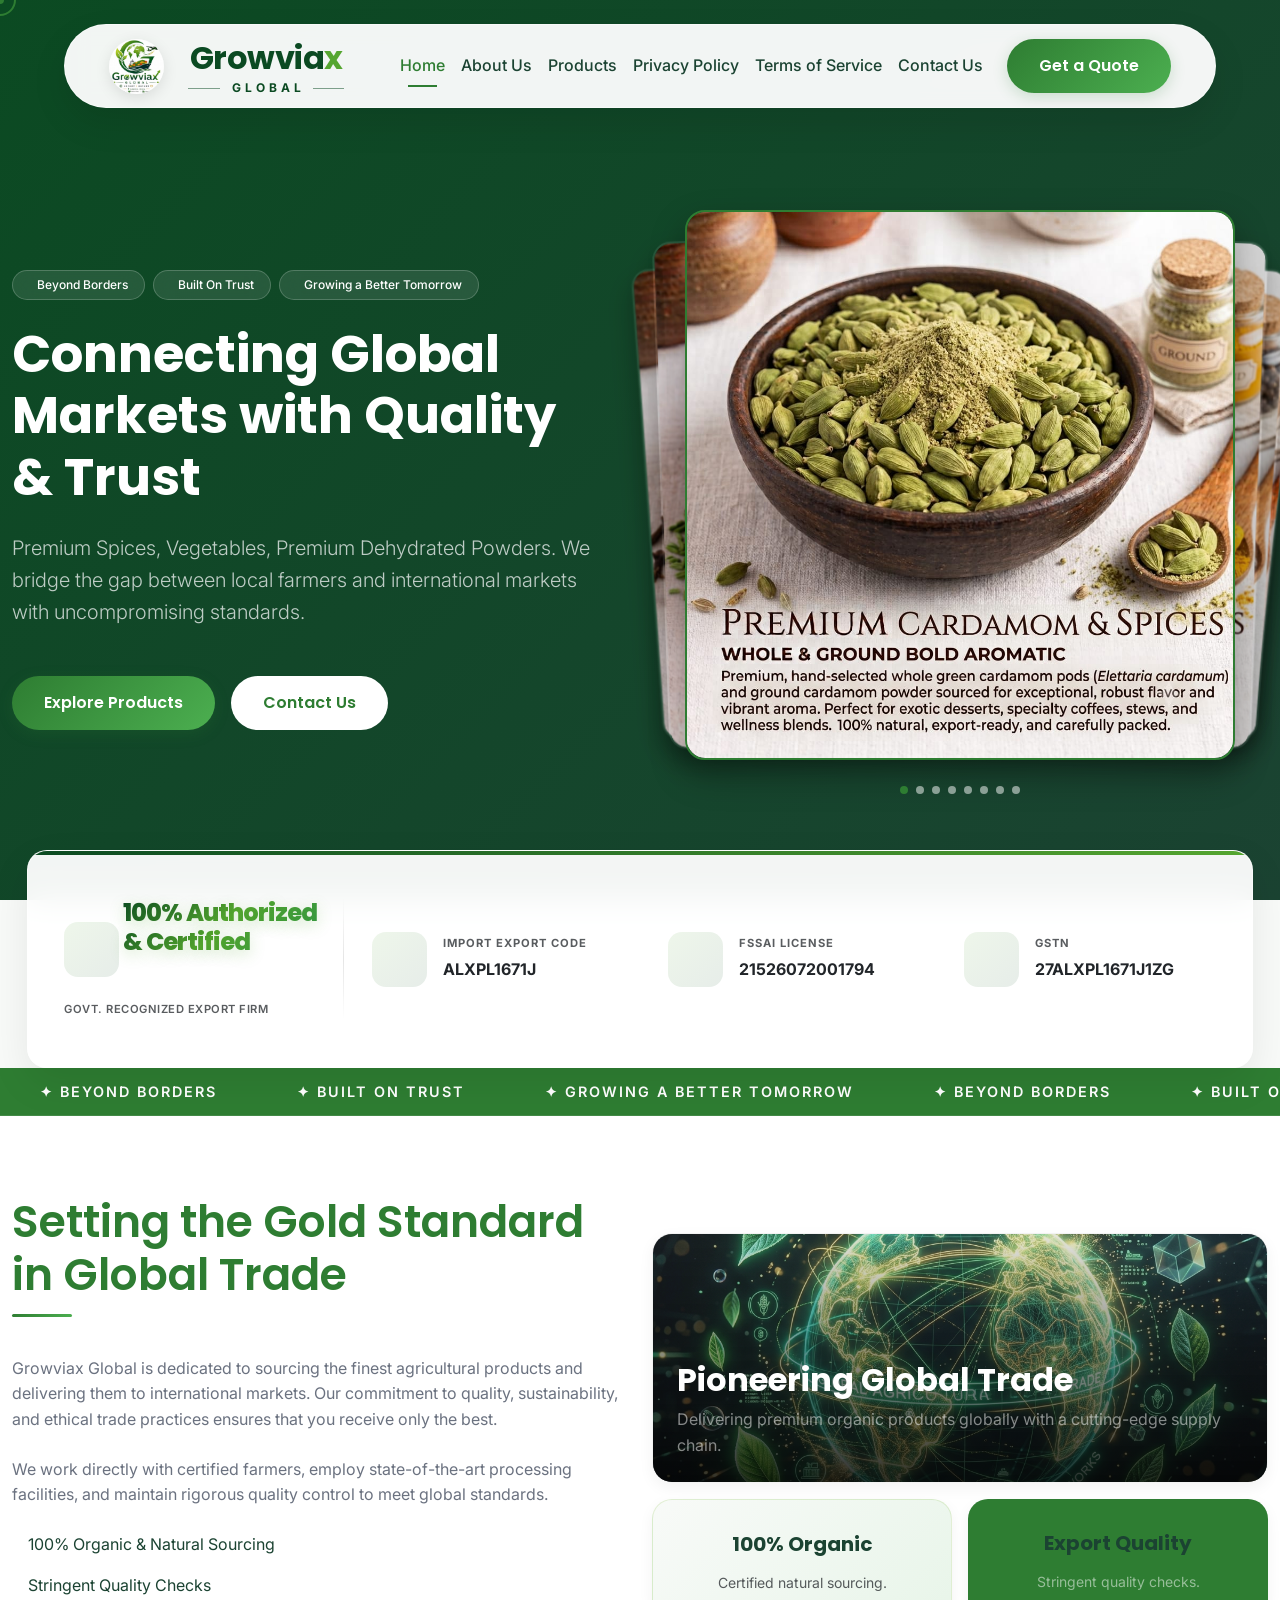
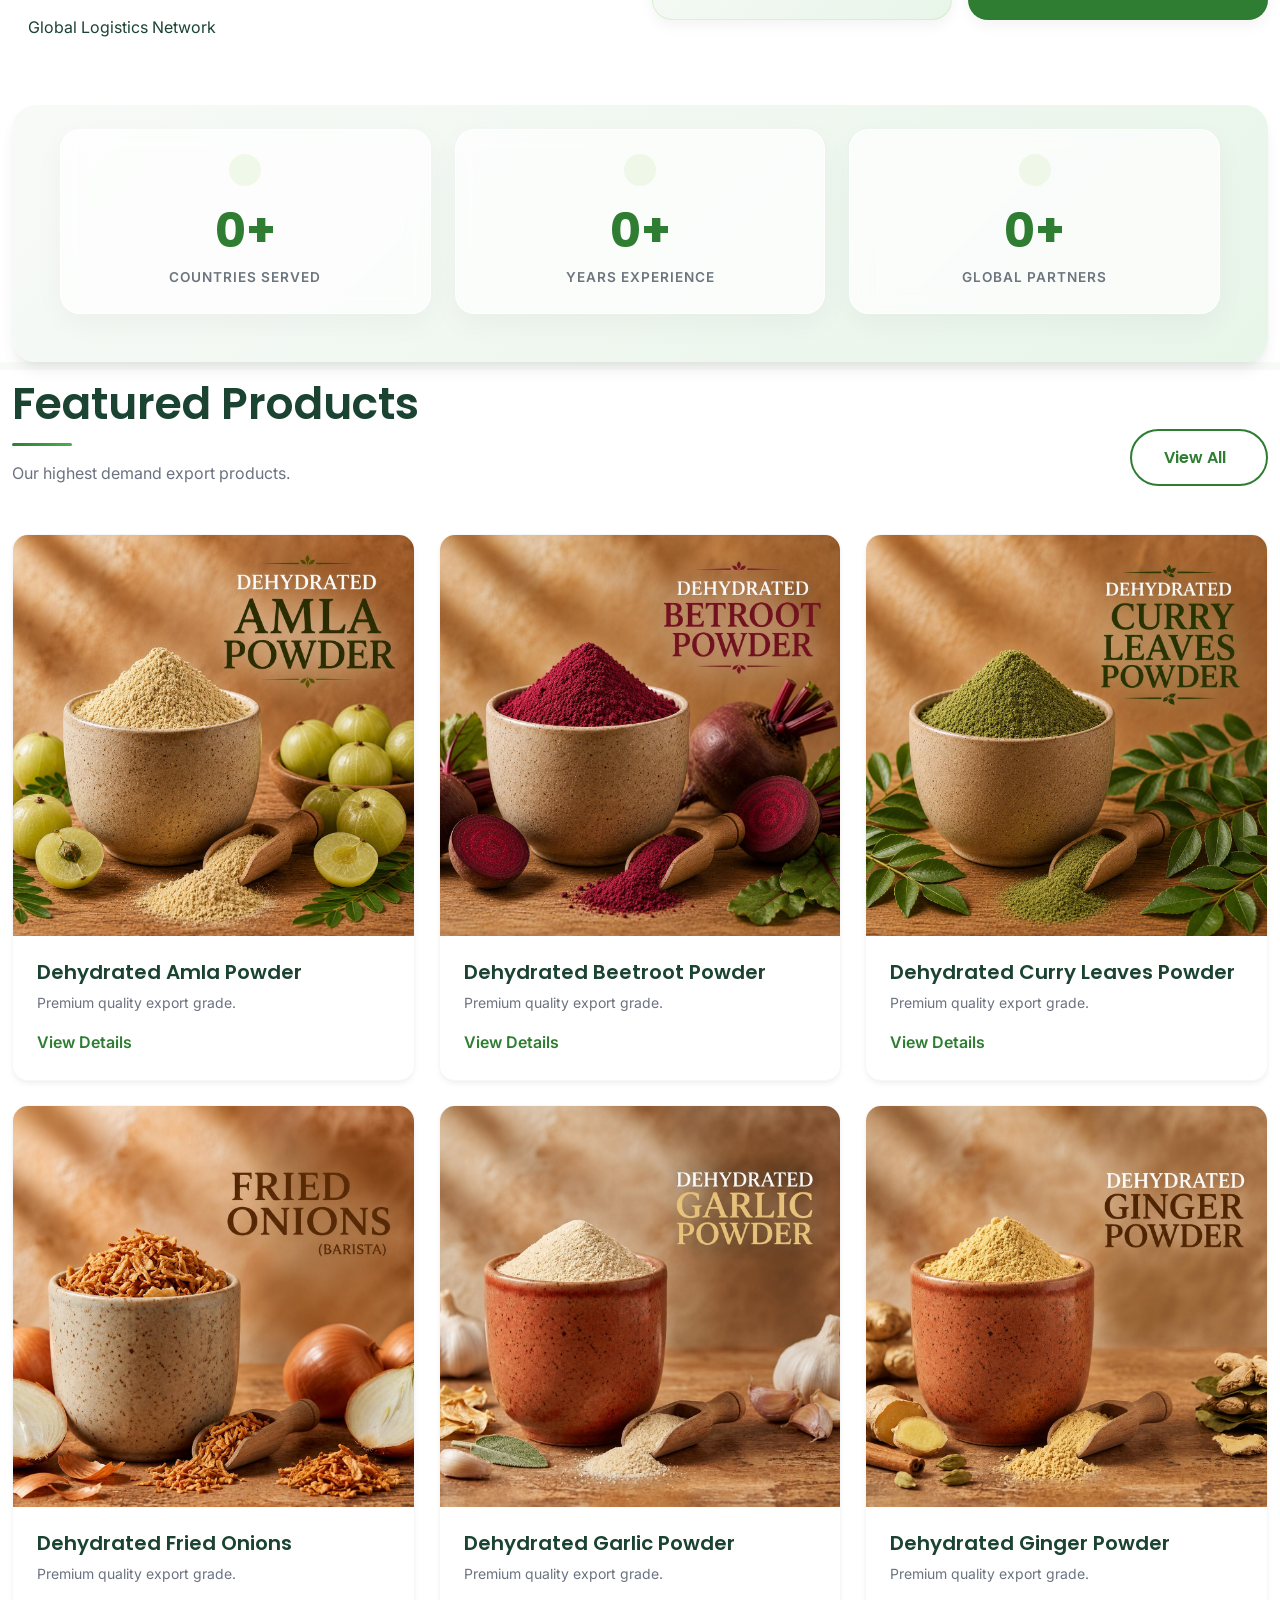
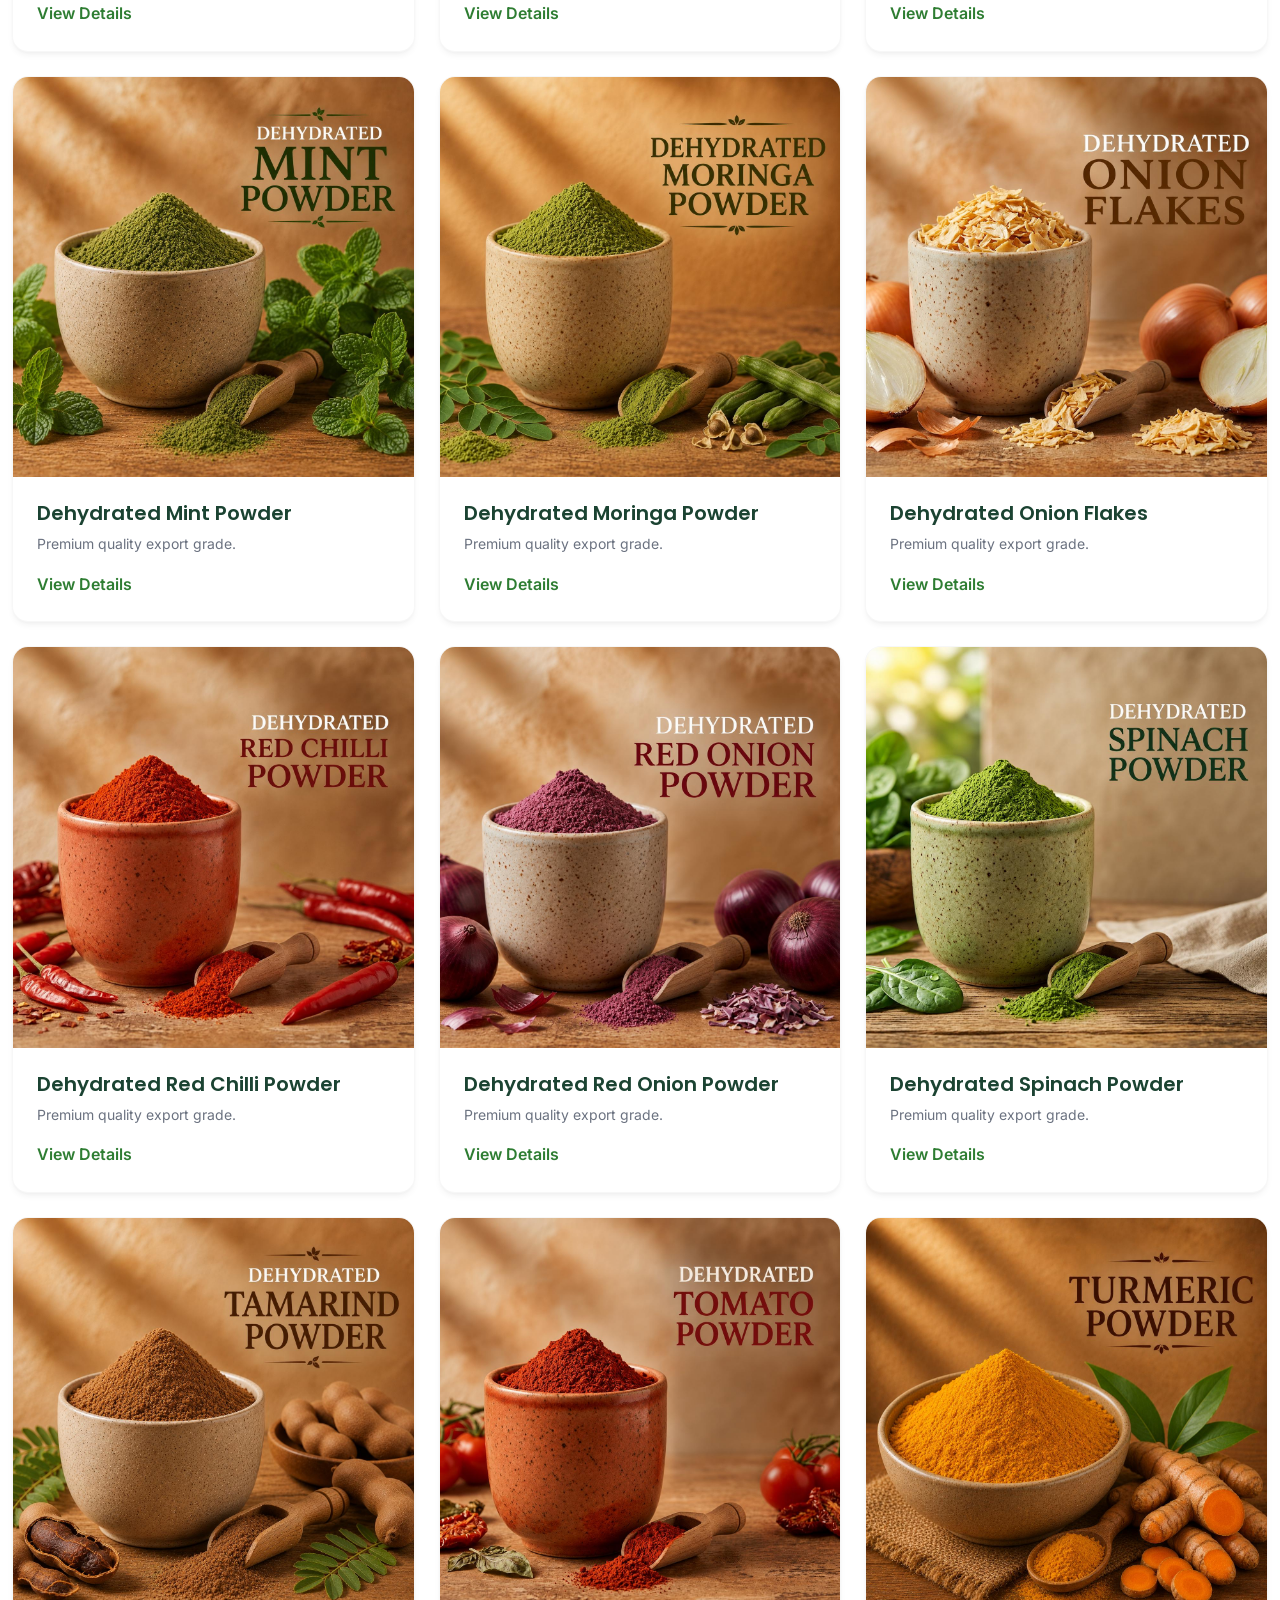
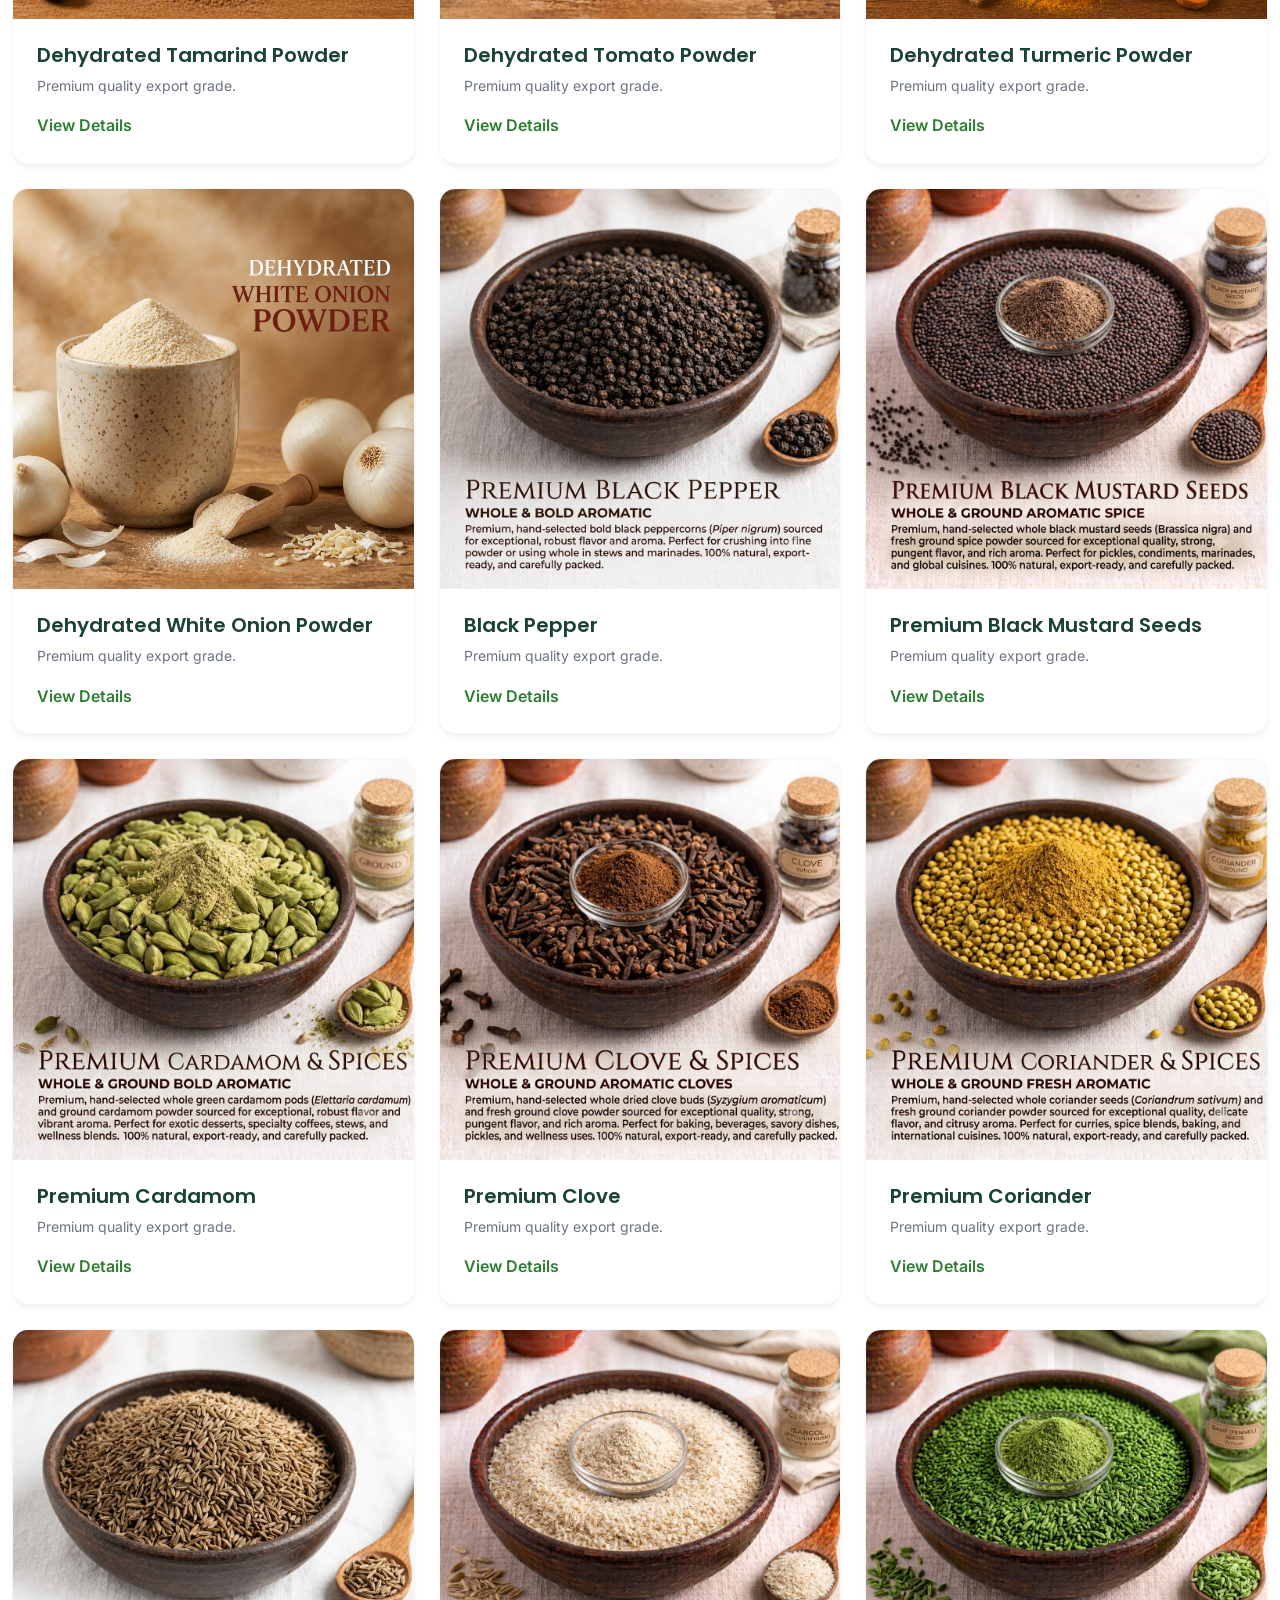
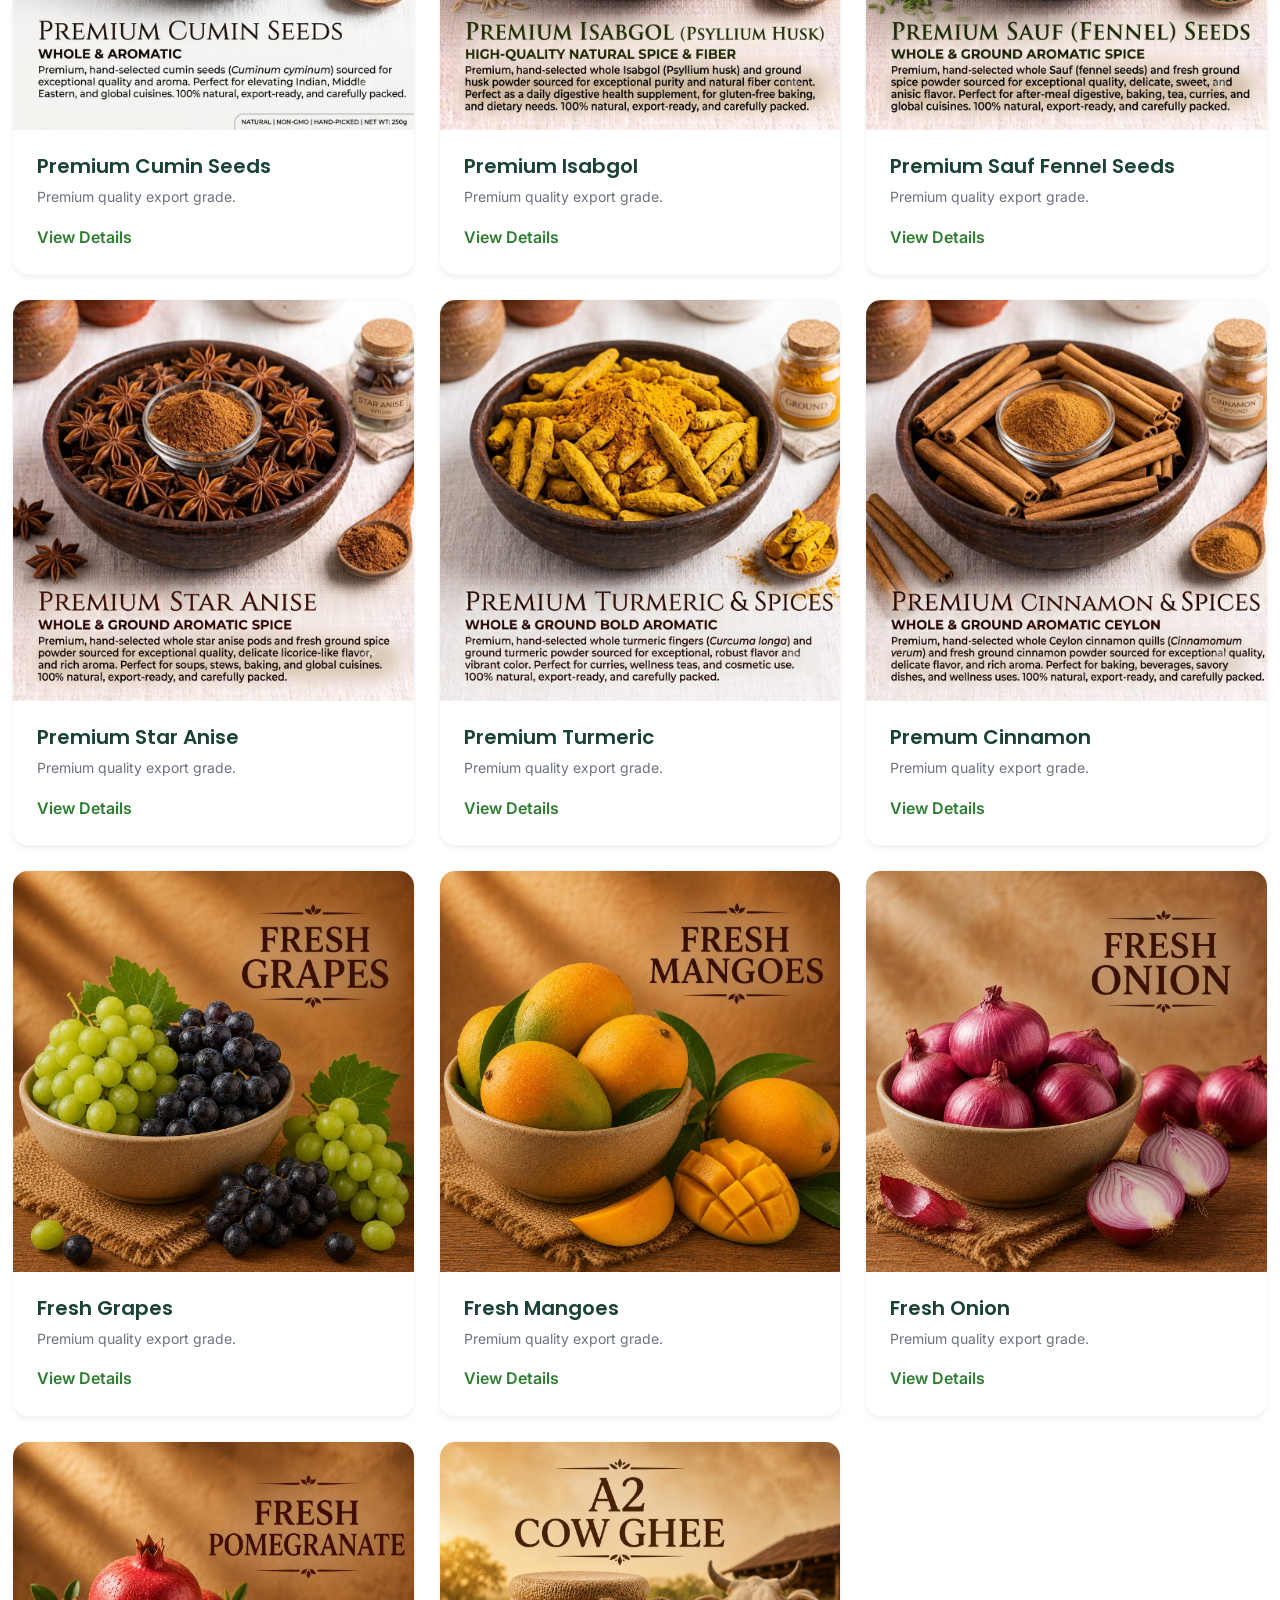
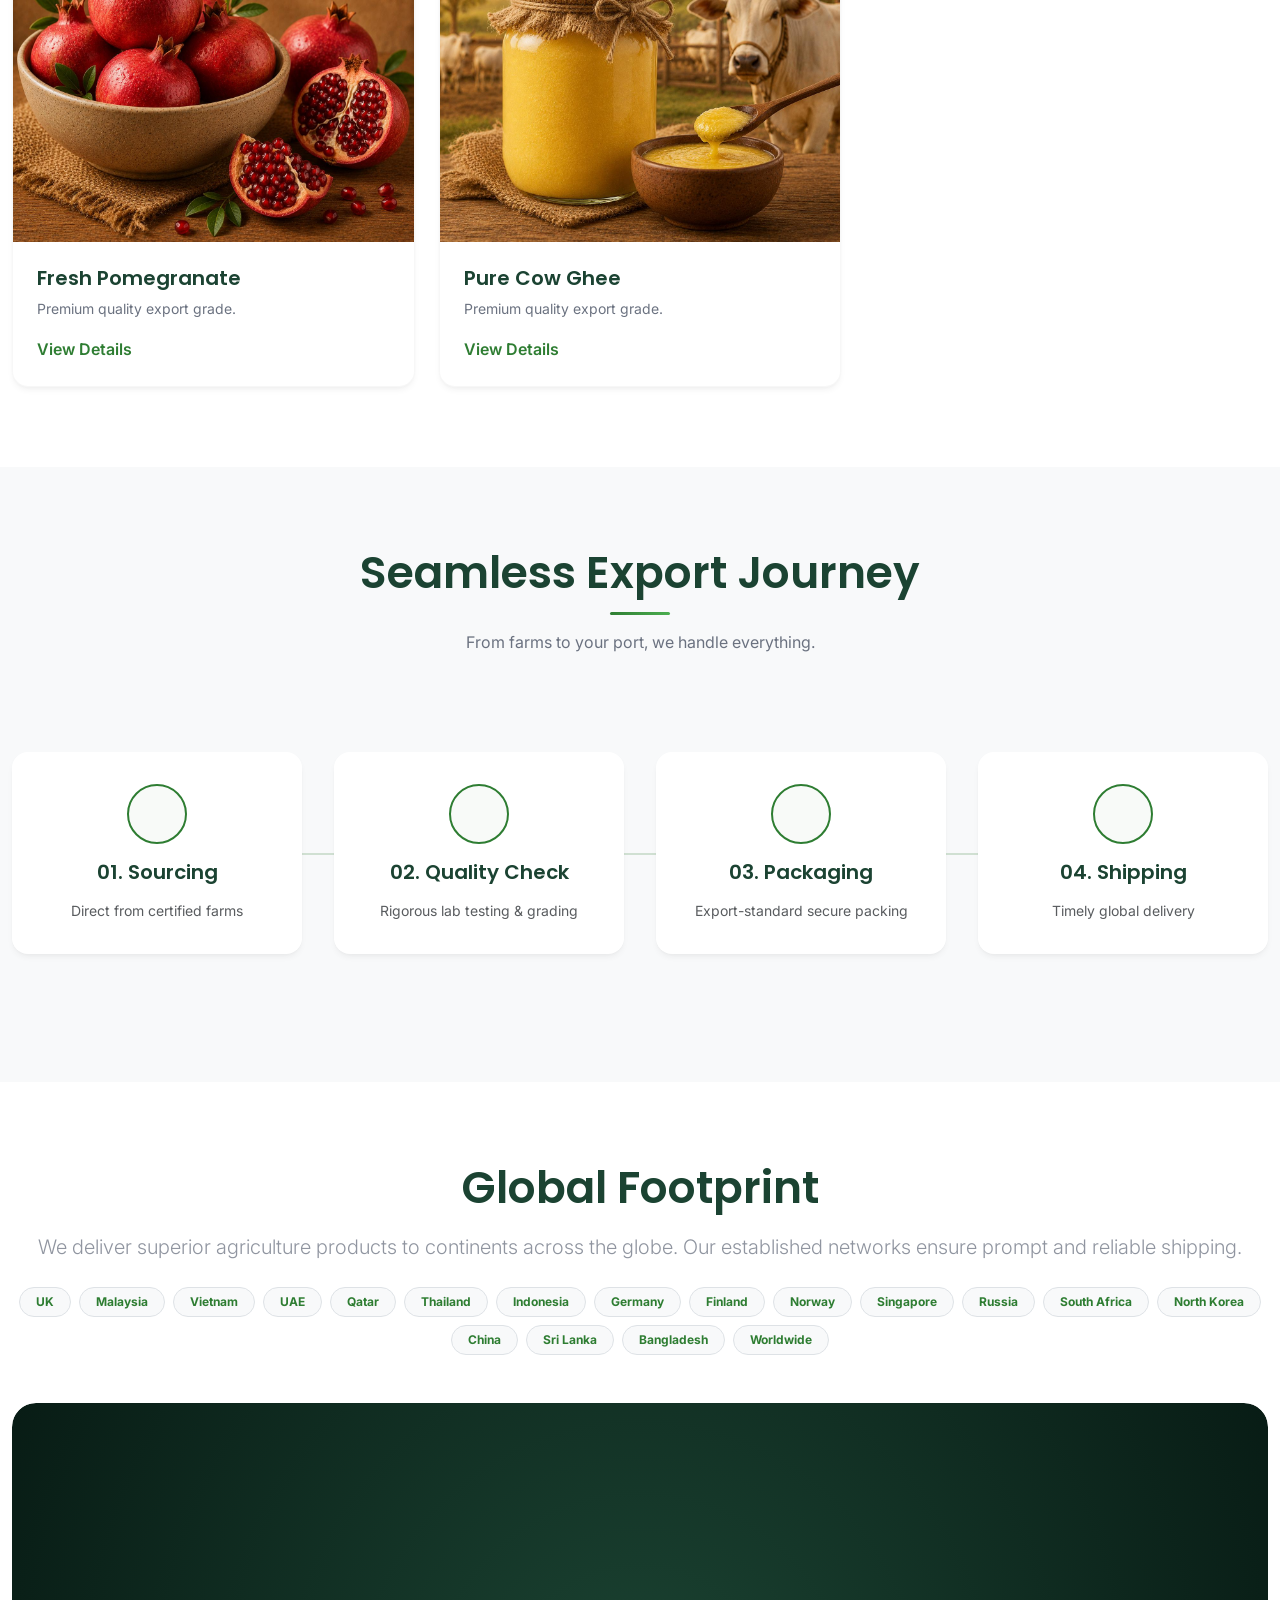
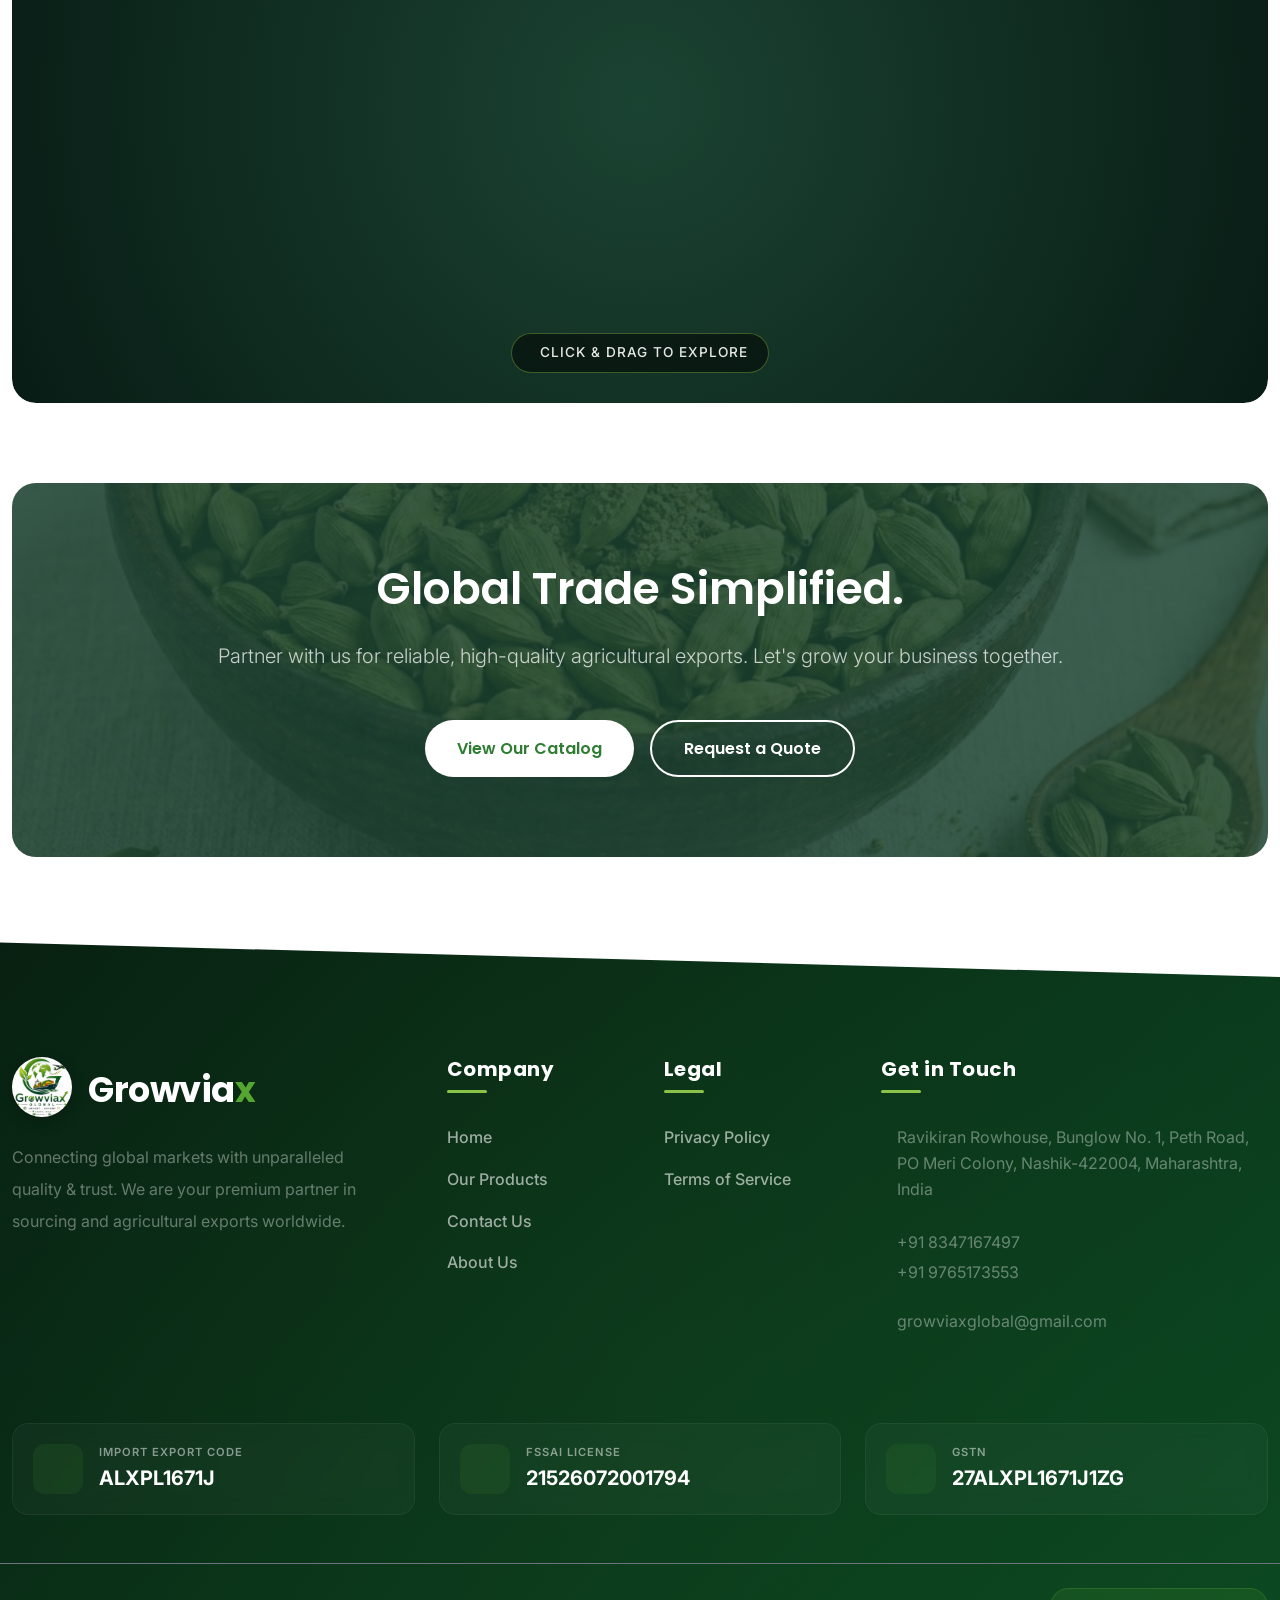
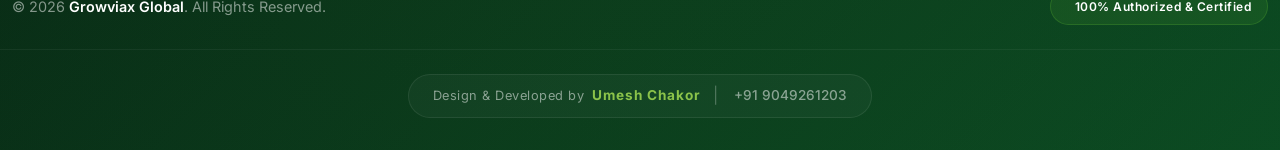
==== commit 8a0b8698: "Fix spelling: Betroot to Beetroot" ====
--- a/index.html
+++ b/index.html
@@ -2,6 +2,7 @@
 <html lang="en">
 
 <head>
+    <meta name="google-site-verification" content="cA3f37711IE6q2VHefm2i210F4O66GIMHW2HYy77rdI" />
     <meta charset="UTF-8">
     <meta name="viewport" content="width=device-width, initial-scale=1.0">
 
@@ -14,28 +15,28 @@
     <meta name="author" content="Growviax Global">
     <meta name="robots" content="index, follow, max-image-preview:large, max-snippet:-1, max-video-preview:-1">
     <meta name="language" content="English">
-    <link rel="canonical" href="https://www.growviax.com/">
+    <link rel="canonical" href="https://growviaxglobal.com/">
 
     <!-- Open Graph / Facebook -->
     <meta property="og:type" content="website">
-    <meta property="og:url" content="https://www.growviax.com/">
+    <meta property="og:url" content="https://growviaxglobal.com/">
     <meta property="og:title"
         content="Growviax Global - Premium Agricultural Exports | Spices, Dehydrated Products & Dairy">
     <meta property="og:description"
         content="Growviax Global is a premium international corporate export company specializing in high-quality Spices, Honey, Vegetables, Dairy, and Fresh Produce. Connecting global markets with trust.">
-    <meta property="og:image" content="https://www.growviax.com/images/logo.jpeg">
+    <meta property="og:image" content="https://growviaxglobal.com/images/logo.jpeg">
     <meta property="og:site_name" content="Growviax Global">
 
     <!-- Twitter -->
     <meta name="twitter:card" content="summary_large_image">
-    <meta name="twitter:url" content="https://www.growviax.com/">
+    <meta name="twitter:url" content="https://growviaxglobal.com/">
     <meta name="twitter:title"
         content="Growviax Global - Premium Agricultural Exports | Spices, Dehydrated Products & Dairy">
     <meta name="twitter:description"
         content="Growviax Global is a premium international corporate export company specializing in high-quality Spices, Honey, Vegetables, Dairy, and Fresh Produce. Connecting global markets with trust.">
-    <meta name="twitter:image" content="https://www.growviax.com/images/logo.jpeg">
+    <meta name="twitter:image" content="https://growviaxglobal.com/images/logo.jpeg">
     <!-- Favicon placeholder -->
-    <link rel="icon" href="images/logo.jpeg" type="image/jpeg">
+    <link rel="icon" href="favicon.png" type="image/png">
 
     <!-- Bootstrap 5 CSS -->
     <link href="https://cdn.jsdelivr.net/npm/bootstrap@5.3.2/dist/css/bootstrap.min.css" rel="stylesheet">
@@ -817,10 +818,10 @@
                 <div class="col-lg-4 col-md-6 product-item dehydrated powder" data-aos="fade-up" data-aos-delay="200">
                     <div class="product-card">
                         <div class="product-img-wrapper">
-                            <img src="images/products/Dehydrated Powder/dehydrated_betroot_powder.jpeg?v=1785346279" alt="Dehydrated Betroot Powder">
-                        </div>
-                        <div class="product-content">
-                            <h3 class="product-title"><a href="#" class="quick-view-trigger" data-bs-toggle="offcanvas" data-bs-target="#productQuickView">Dehydrated Betroot Powder</a></h3>
+                            <img src="images/products/Dehydrated Powder/dehydrated_beetroot_powder.jpeg?v=1785346279" alt="Dehydrated Beetroot Powder">
+                        </div>
+                        <div class="product-content">
+                            <h3 class="product-title"><a href="#" class="quick-view-trigger" data-bs-toggle="offcanvas" data-bs-target="#productQuickView">Dehydrated Beetroot Powder</a></h3>
                             <p class="small mb-3">Premium quality export grade.</p>
                             <a href="#" class="text-primary fw-semibold d-flex align-items-center gap-1 quick-view-trigger" data-bs-toggle="offcanvas" data-bs-target="#productQuickView">View Details <i class="ph ph-arrow-right"></i></a>
                         </div>
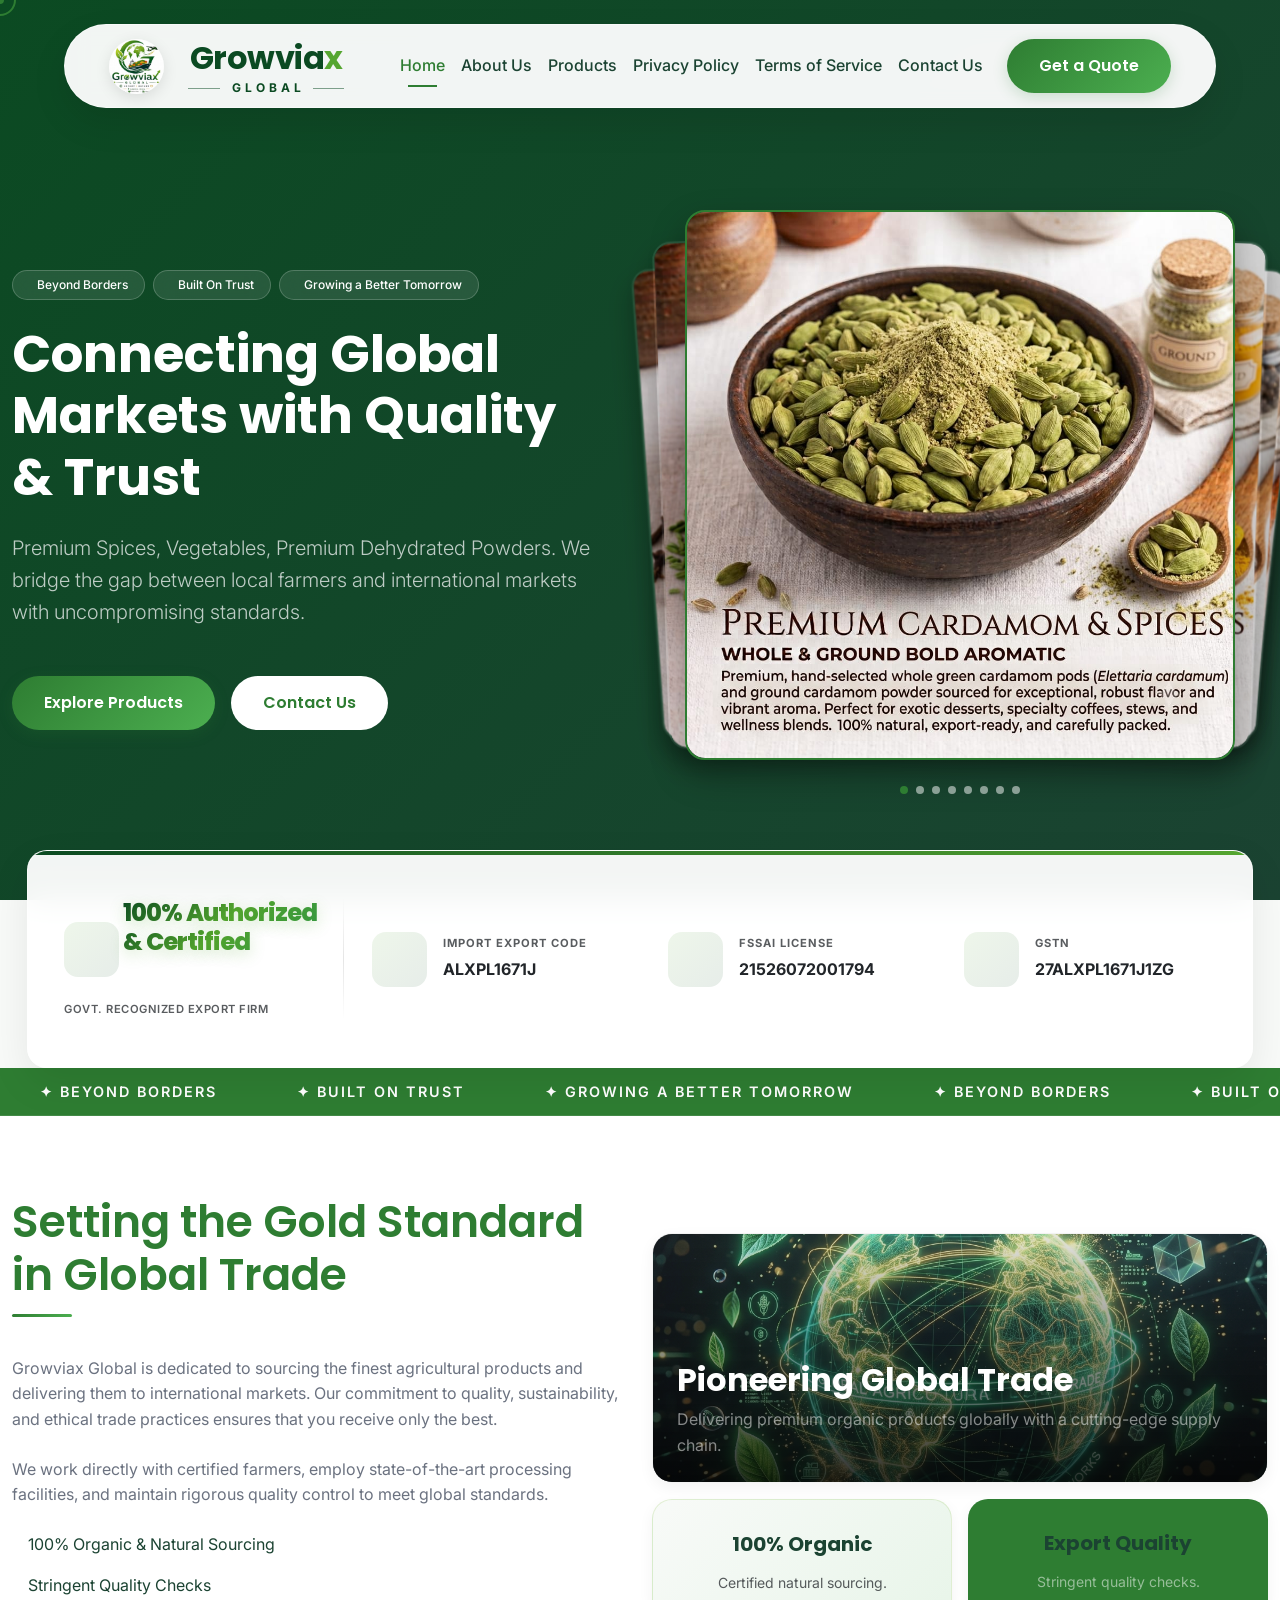
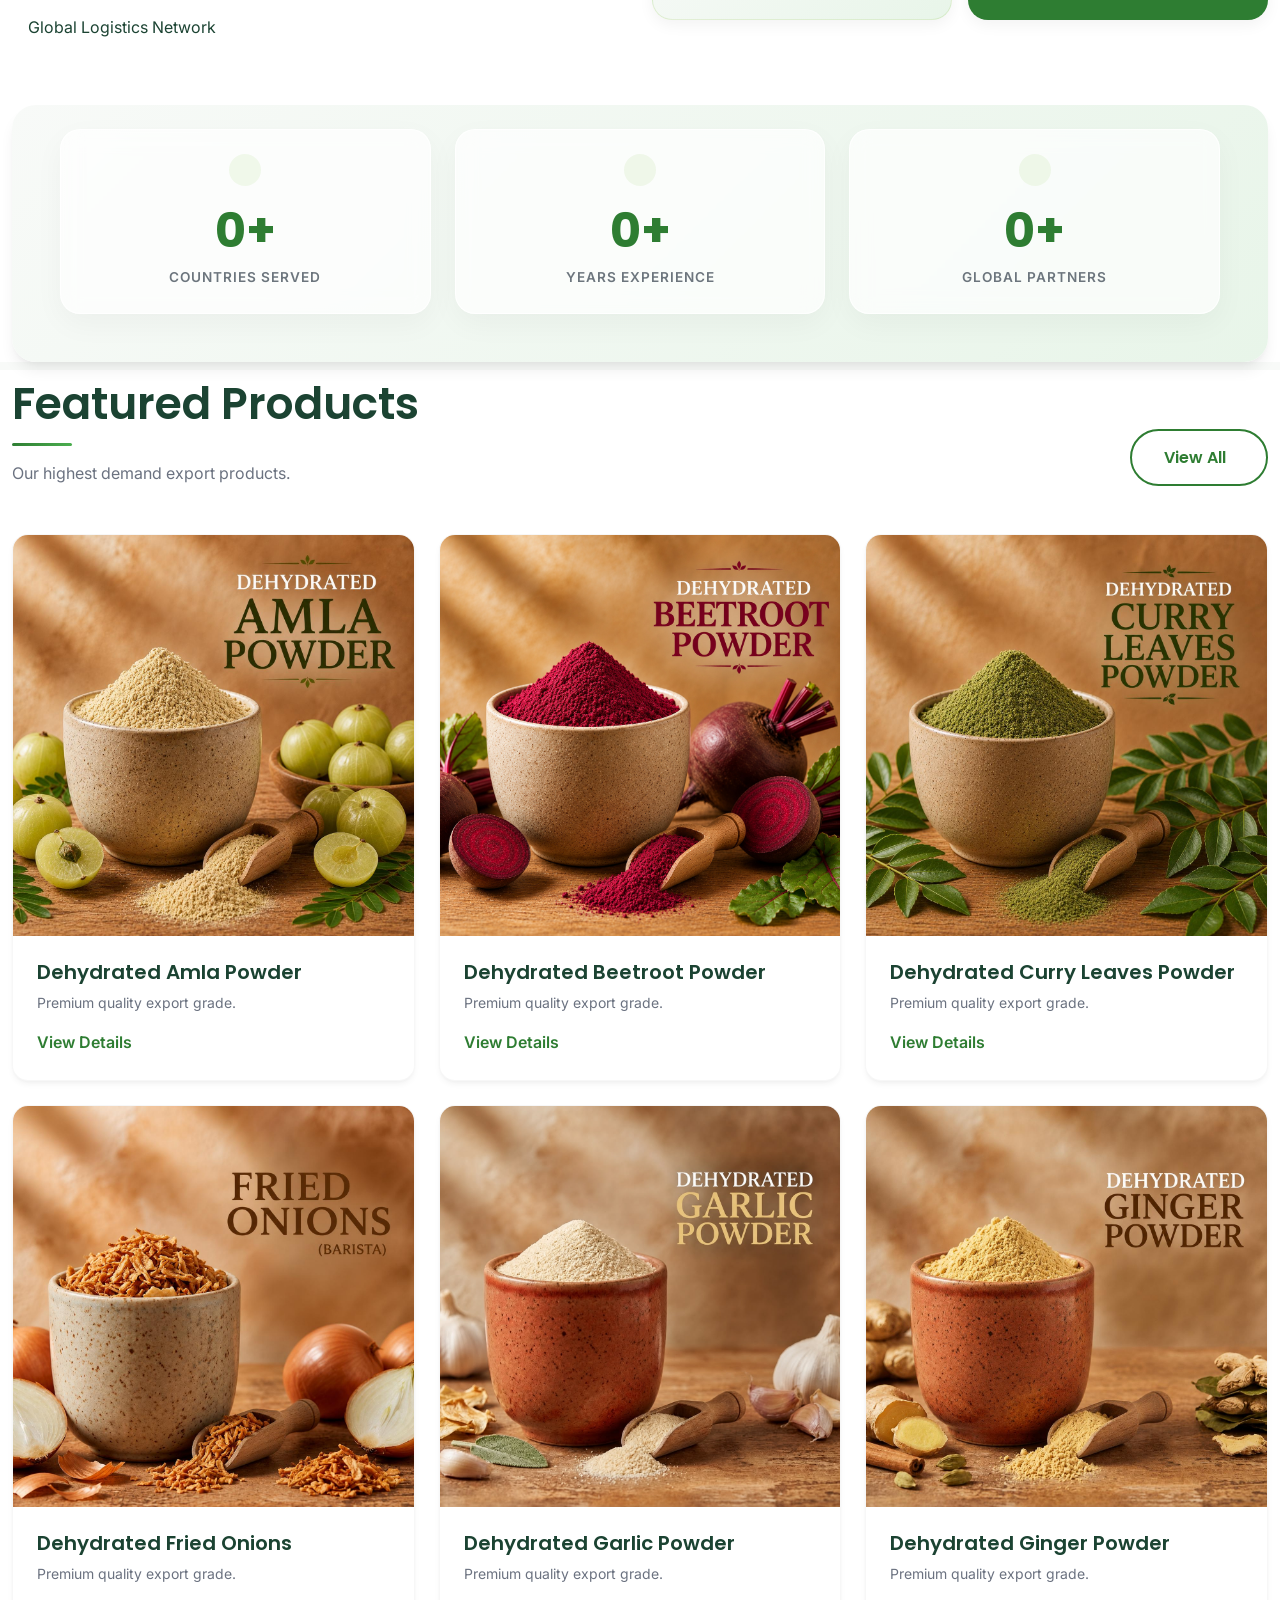
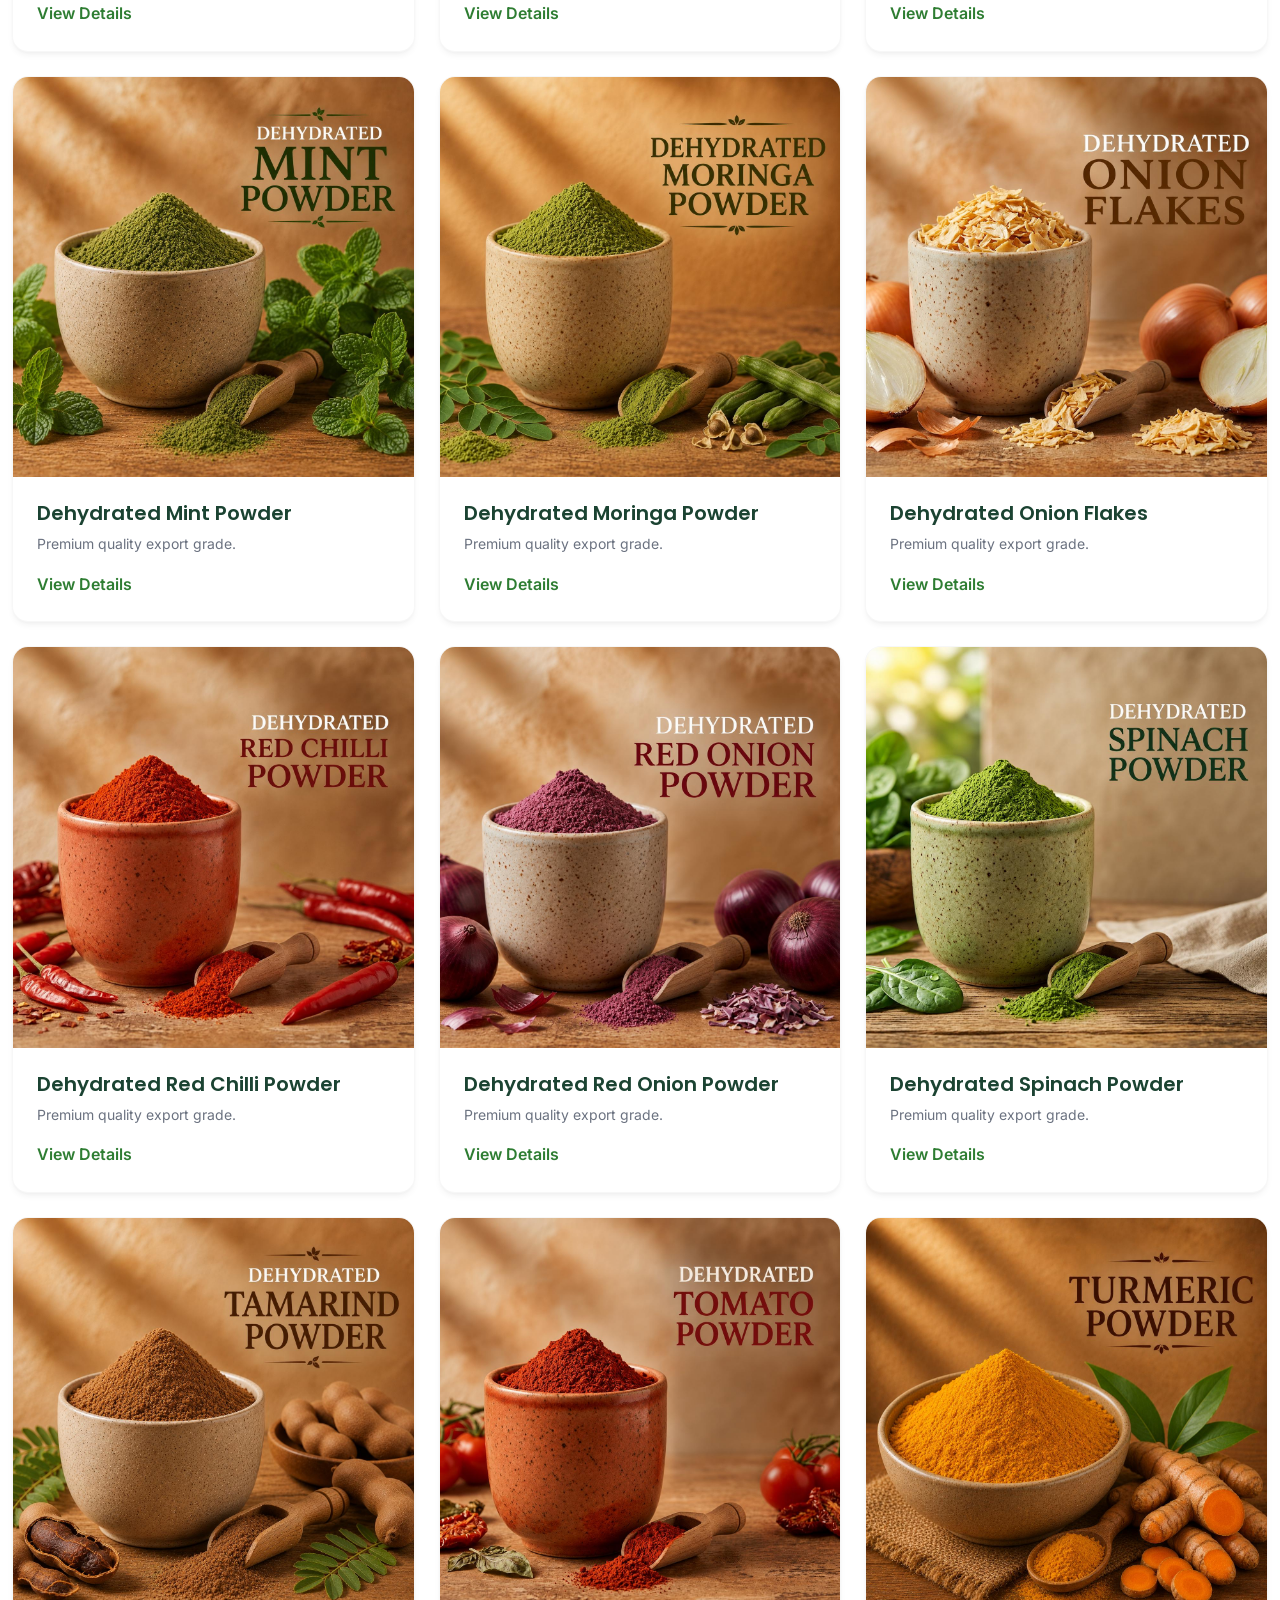
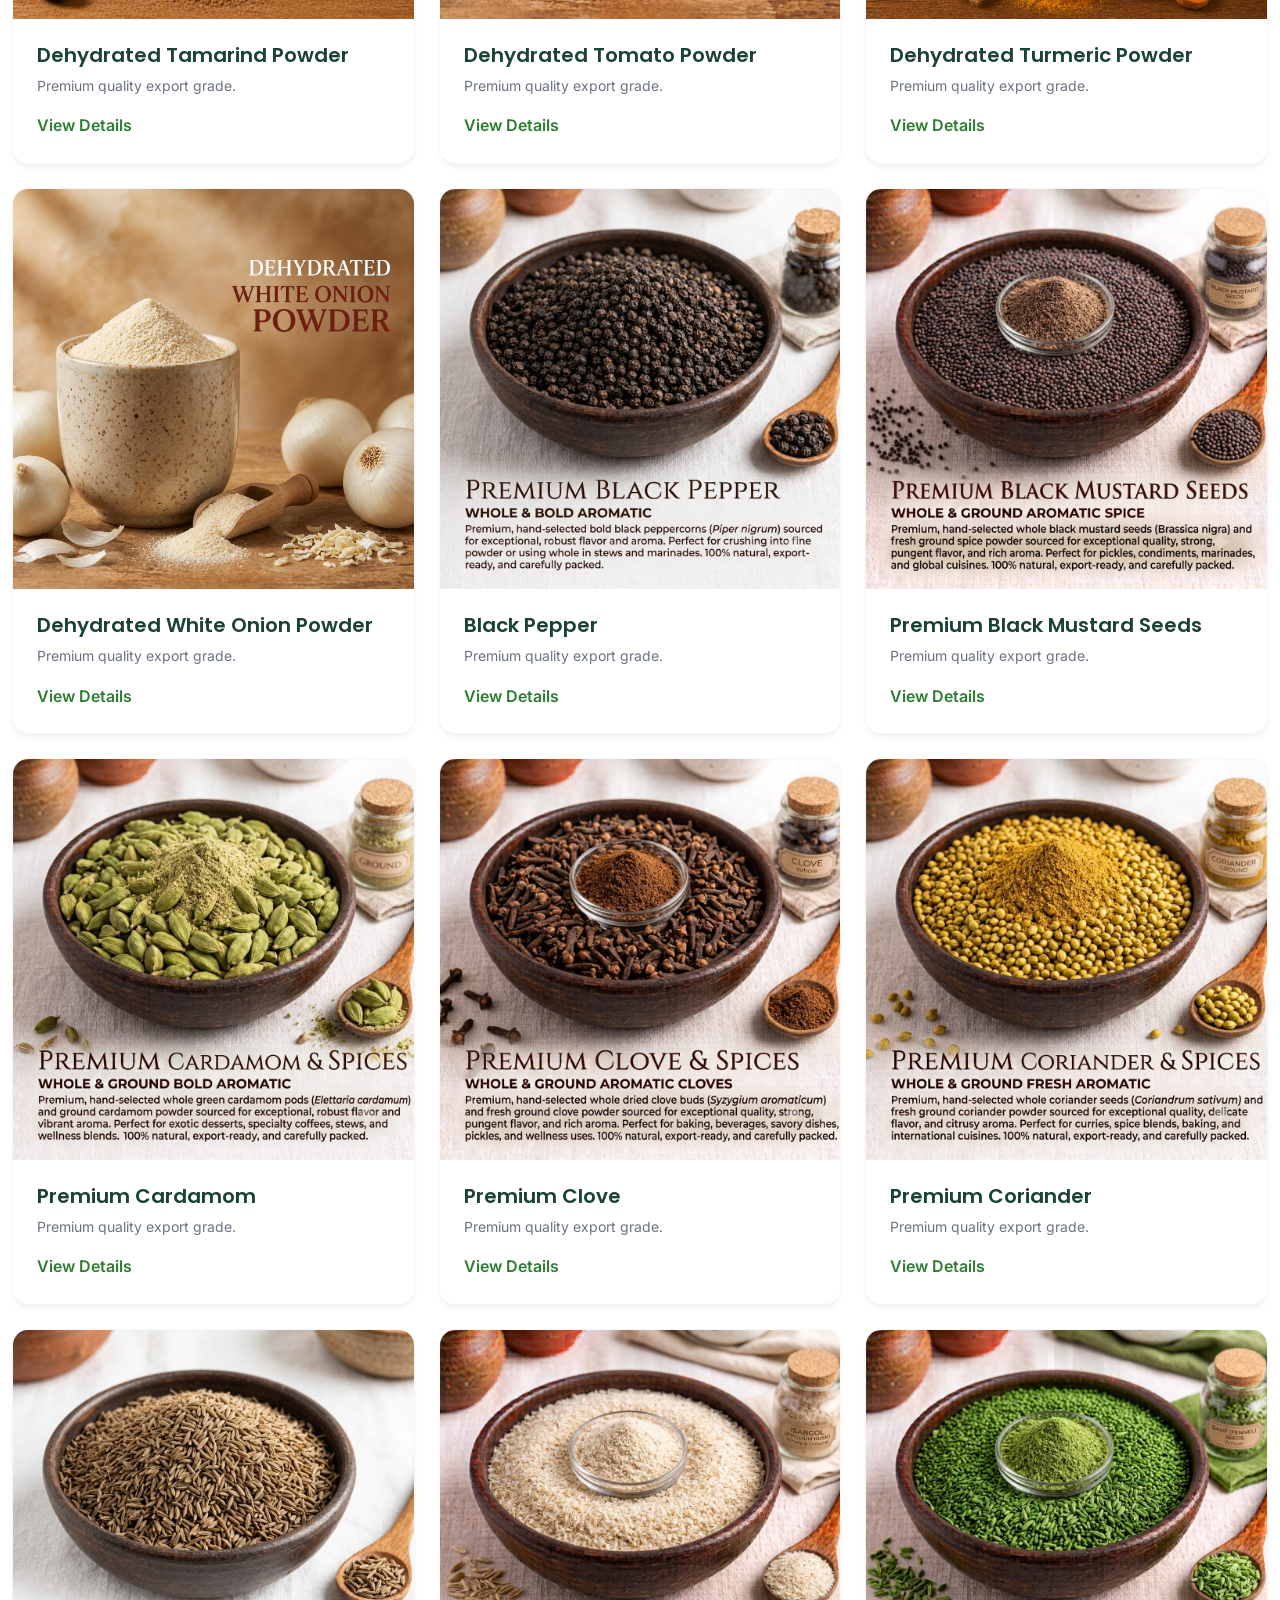
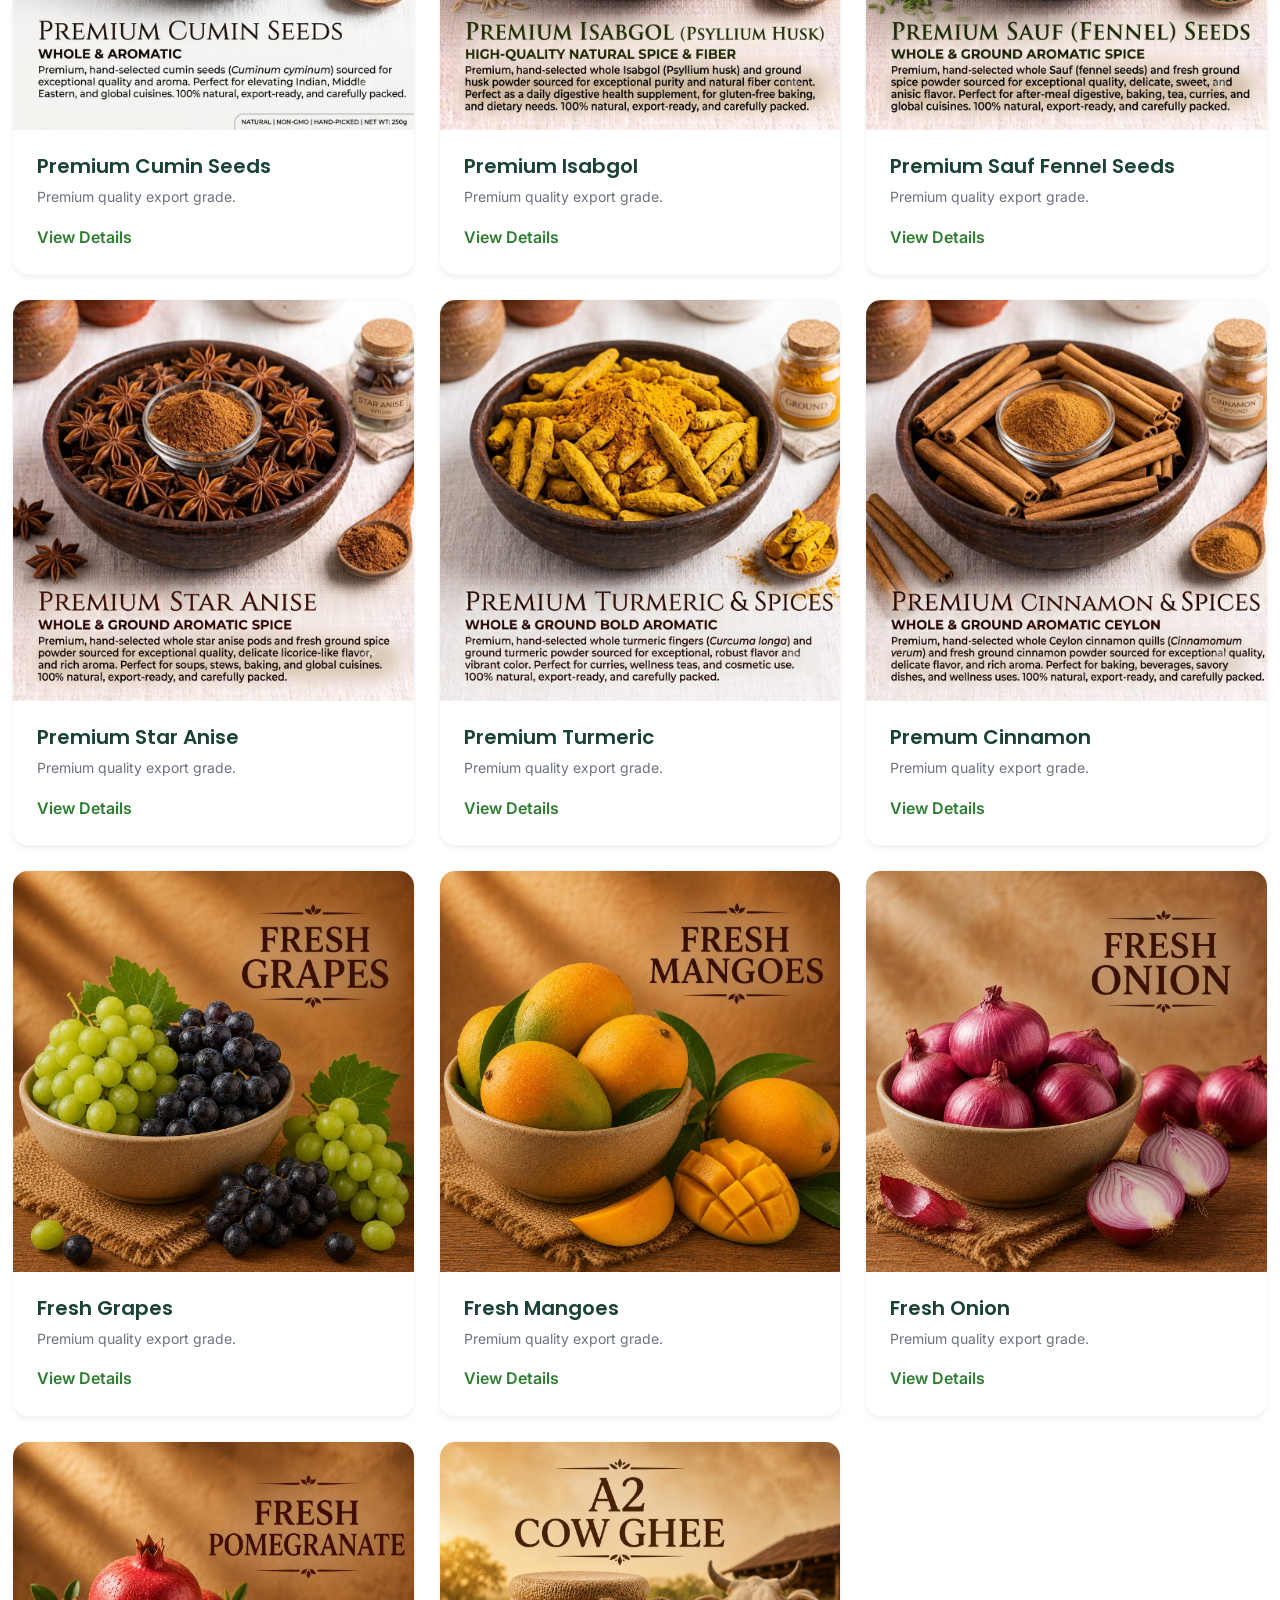
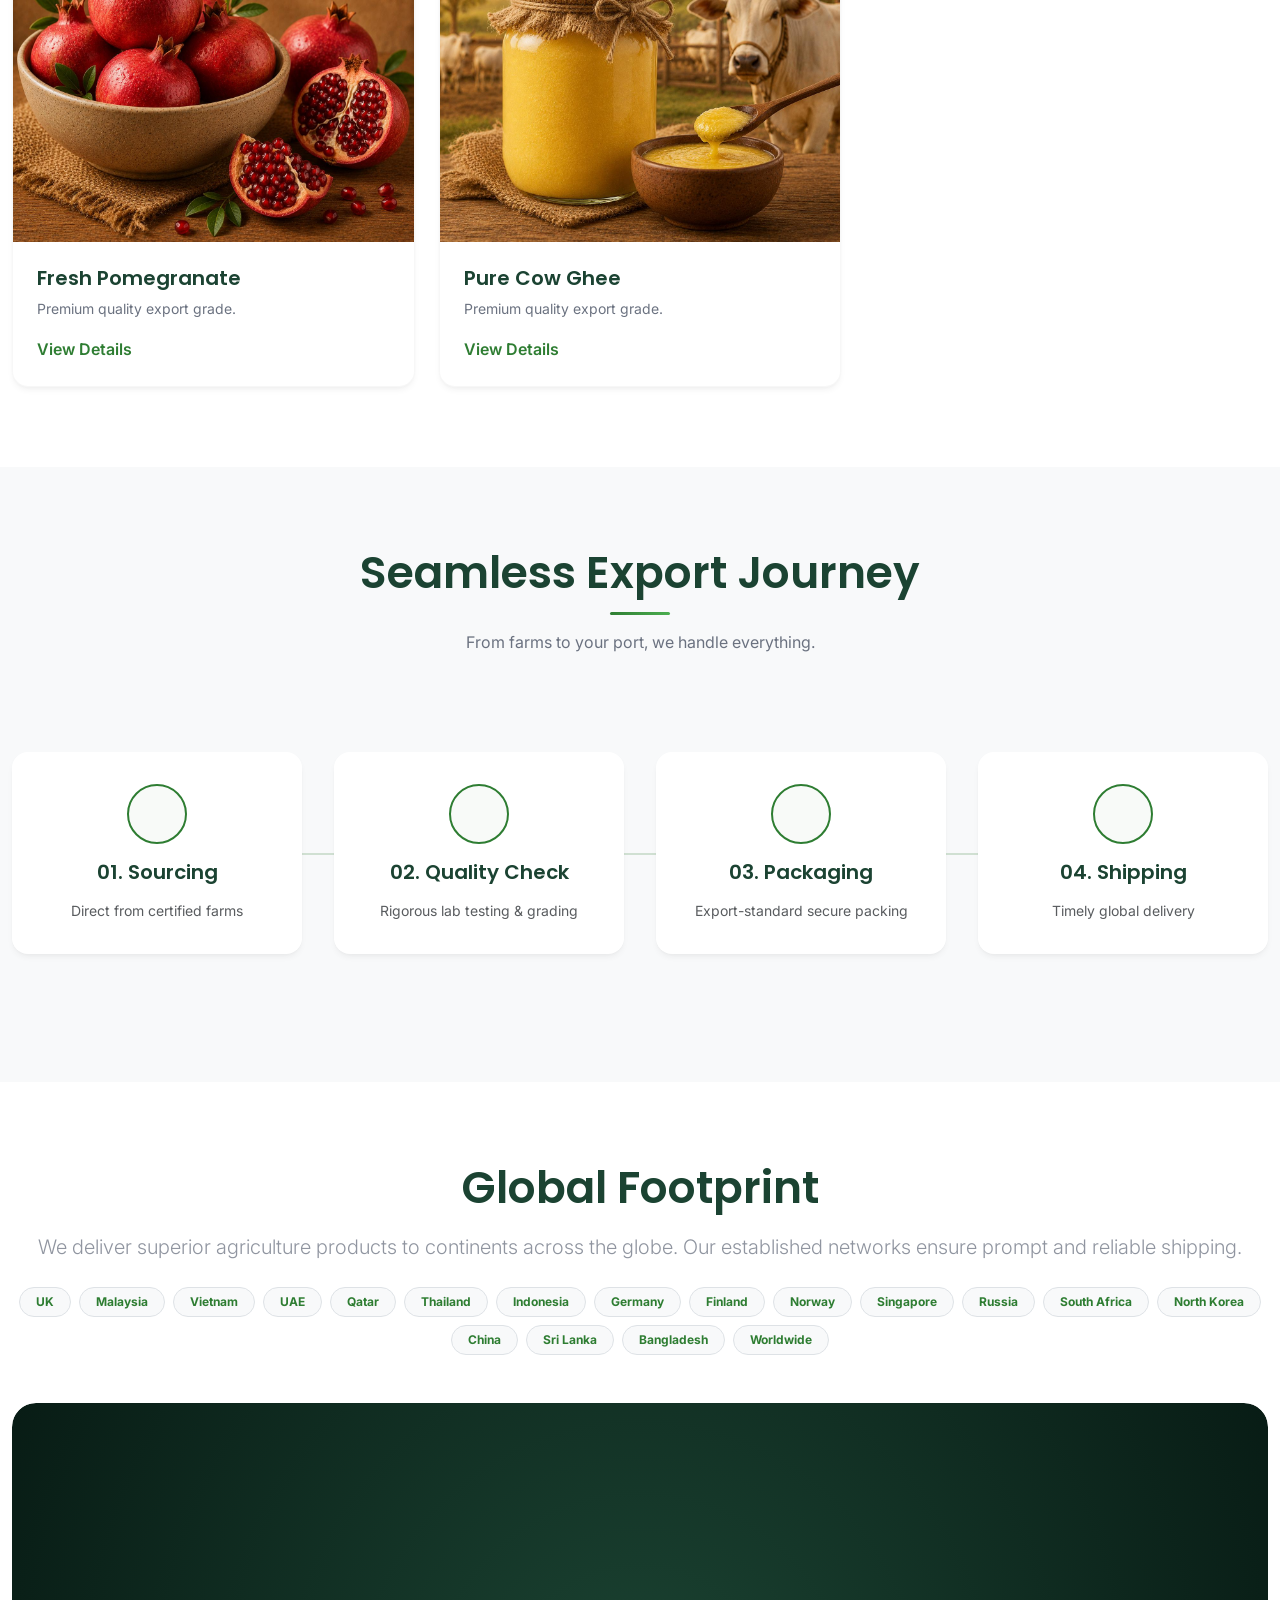
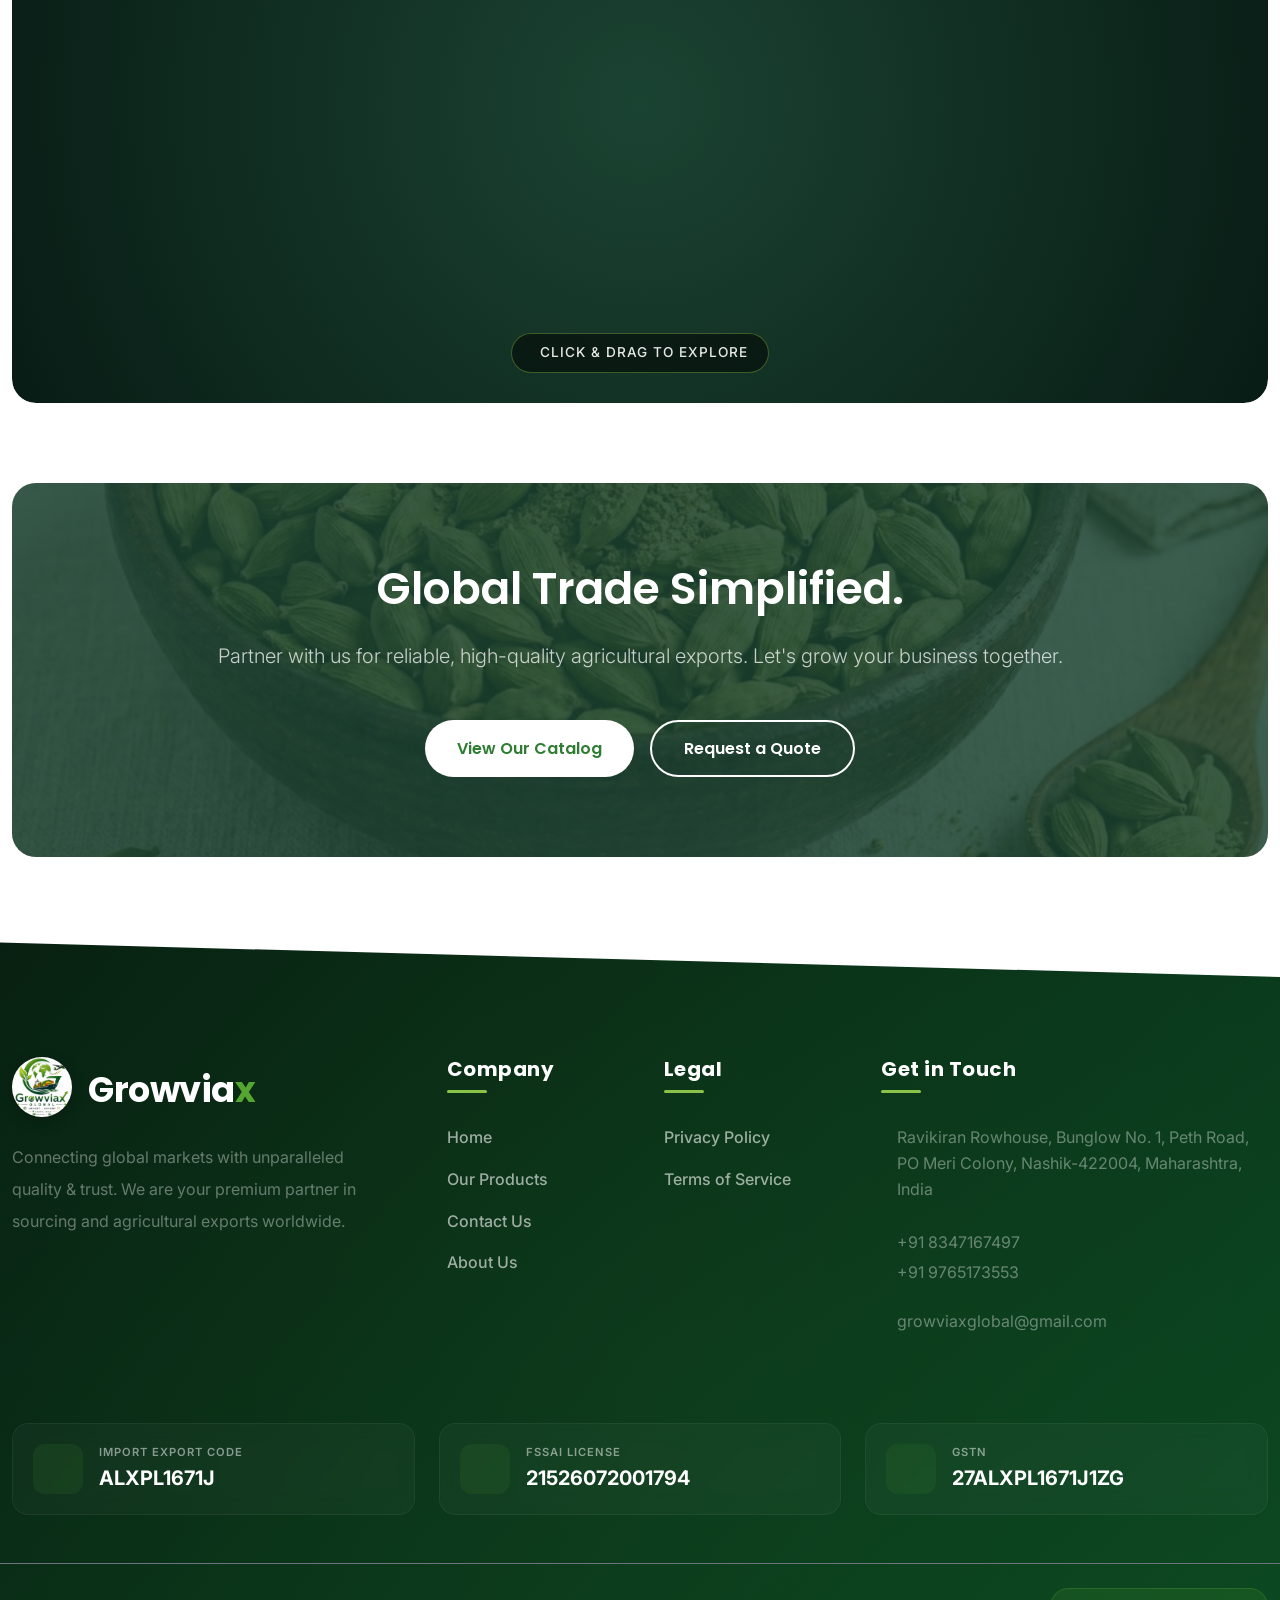
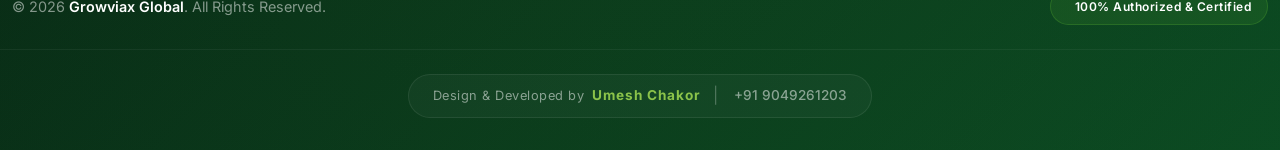
==== commit eb3b31af: "Update beetroot powder image cache buster" ====
--- a/index.html
+++ b/index.html
@@ -36,7 +36,7 @@
         content="Growviax Global is a premium international corporate export company specializing in high-quality Spices, Honey, Vegetables, Dairy, and Fresh Produce. Connecting global markets with trust.">
     <meta name="twitter:image" content="https://growviaxglobal.com/images/logo.jpeg">
     <!-- Favicon placeholder -->
-    <link rel="icon" href="favicon.png" type="image/png">
+    <link rel="icon" href="/favicon.png" type="image/png">
 
     <!-- Bootstrap 5 CSS -->
     <link href="https://cdn.jsdelivr.net/npm/bootstrap@5.3.2/dist/css/bootstrap.min.css" rel="stylesheet">
@@ -818,7 +818,7 @@
                 <div class="col-lg-4 col-md-6 product-item dehydrated powder" data-aos="fade-up" data-aos-delay="200">
                     <div class="product-card">
                         <div class="product-img-wrapper">
-                            <img src="images/products/Dehydrated Powder/dehydrated_beetroot_powder.jpeg?v=1785346279" alt="Dehydrated Beetroot Powder">
+                            <img src="images/products/Dehydrated Powder/dehydrated_beetroot_powder.jpeg?v=1785346280" alt="Dehydrated Beetroot Powder">
                         </div>
                         <div class="product-content">
                             <h3 class="product-title"><a href="#" class="quick-view-trigger" data-bs-toggle="offcanvas" data-bs-target="#productQuickView">Dehydrated Beetroot Powder</a></h3>
